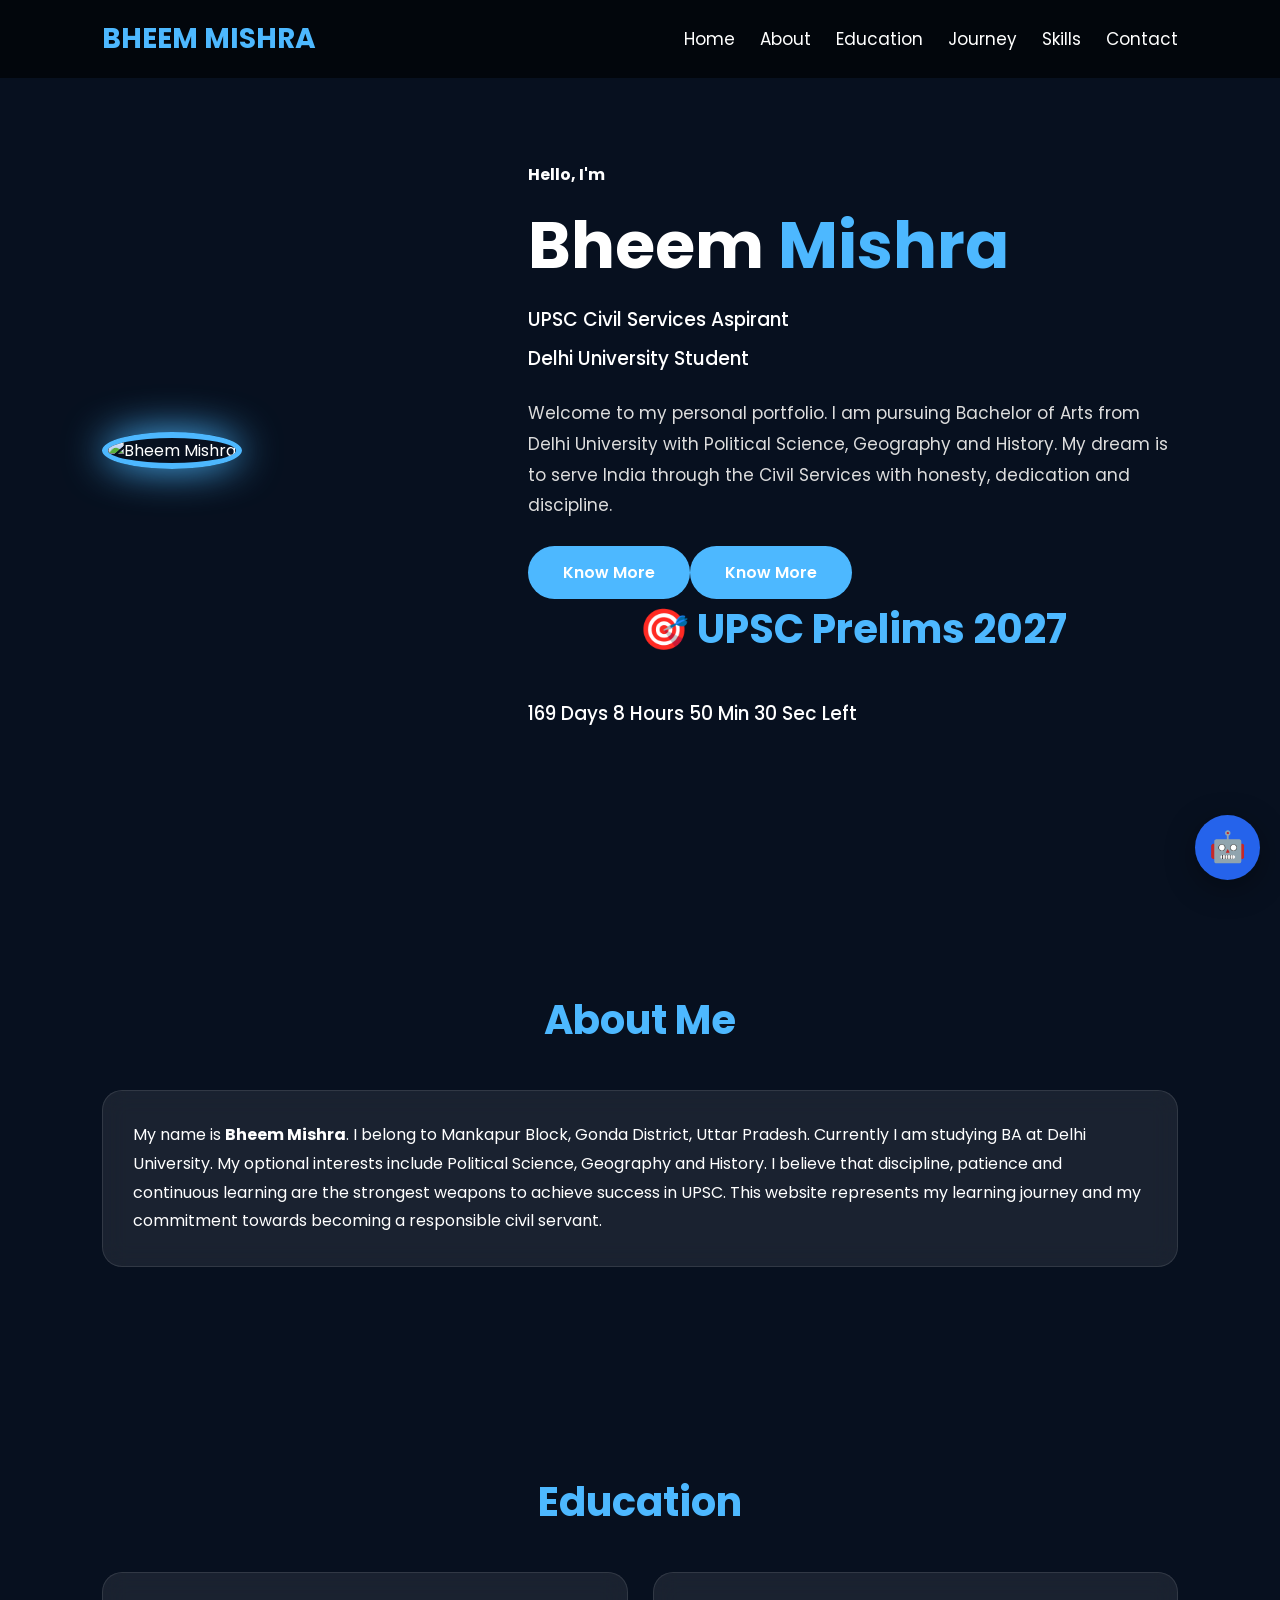
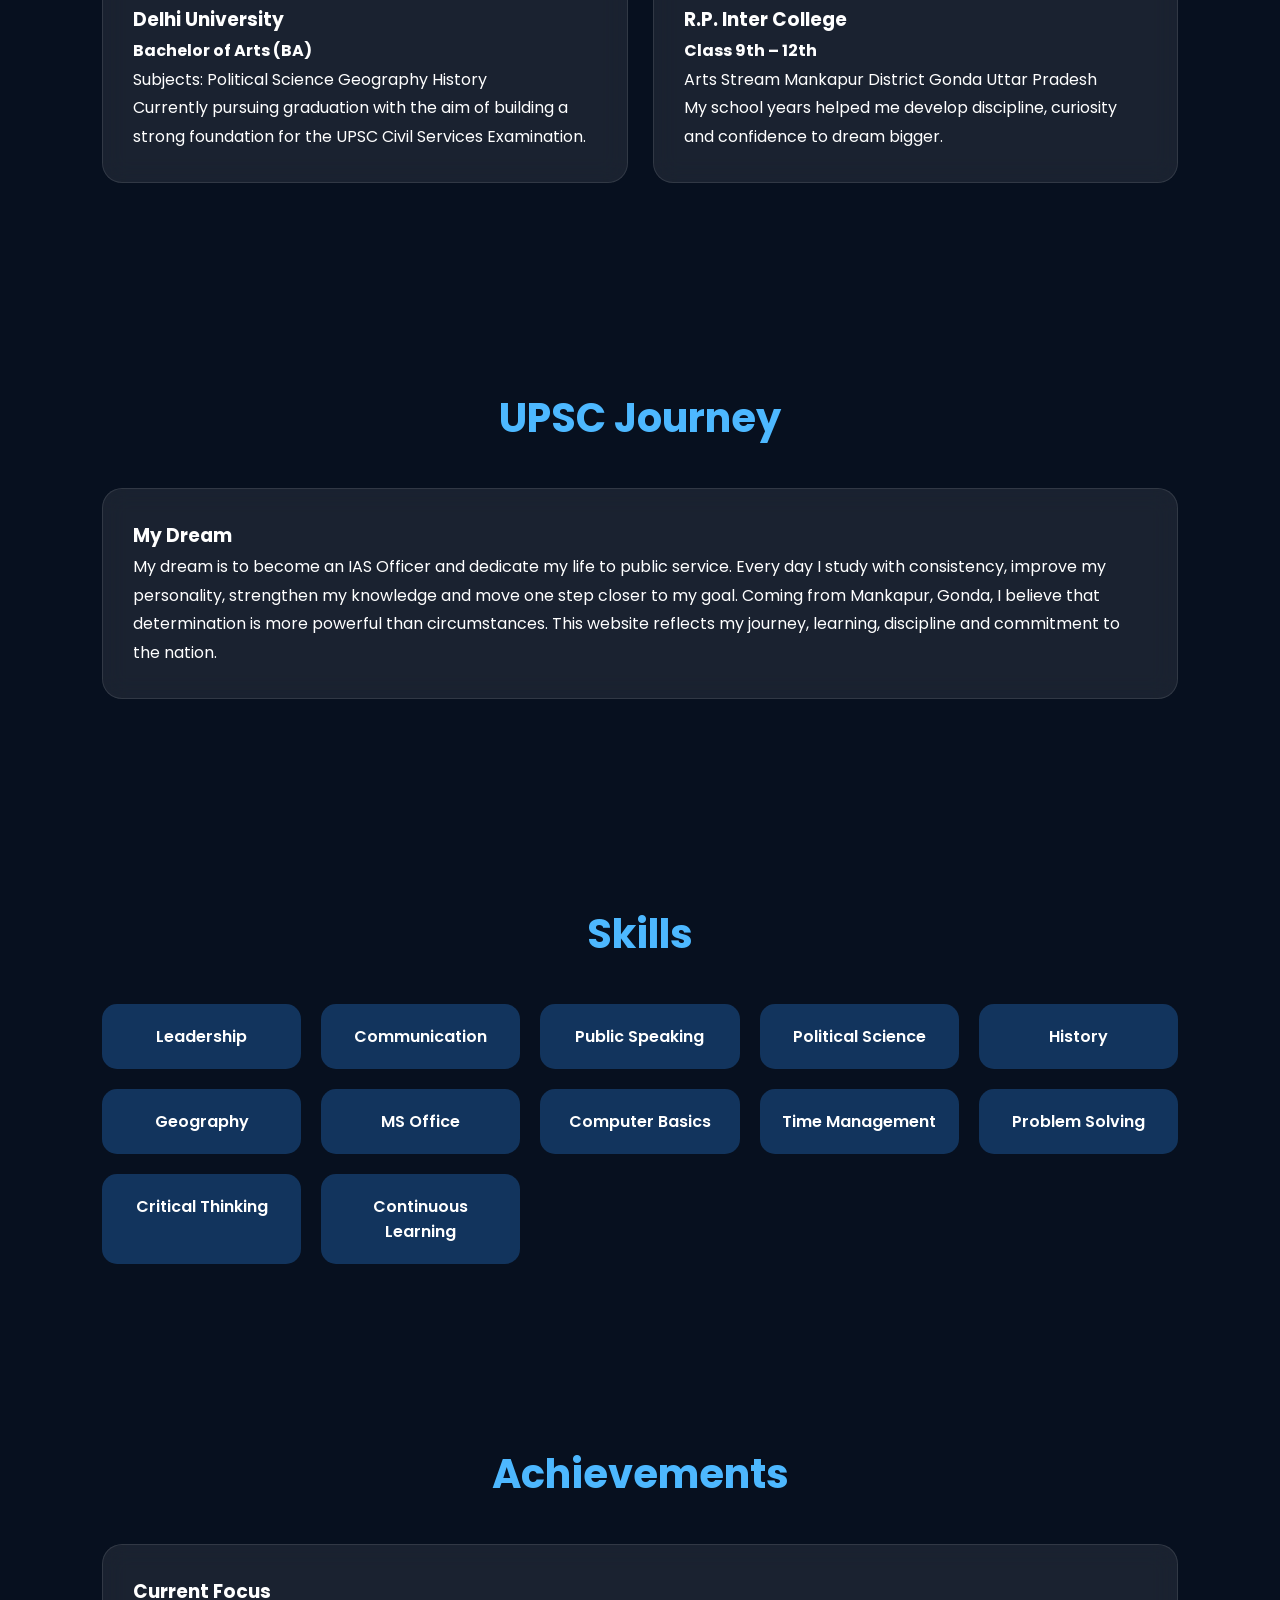
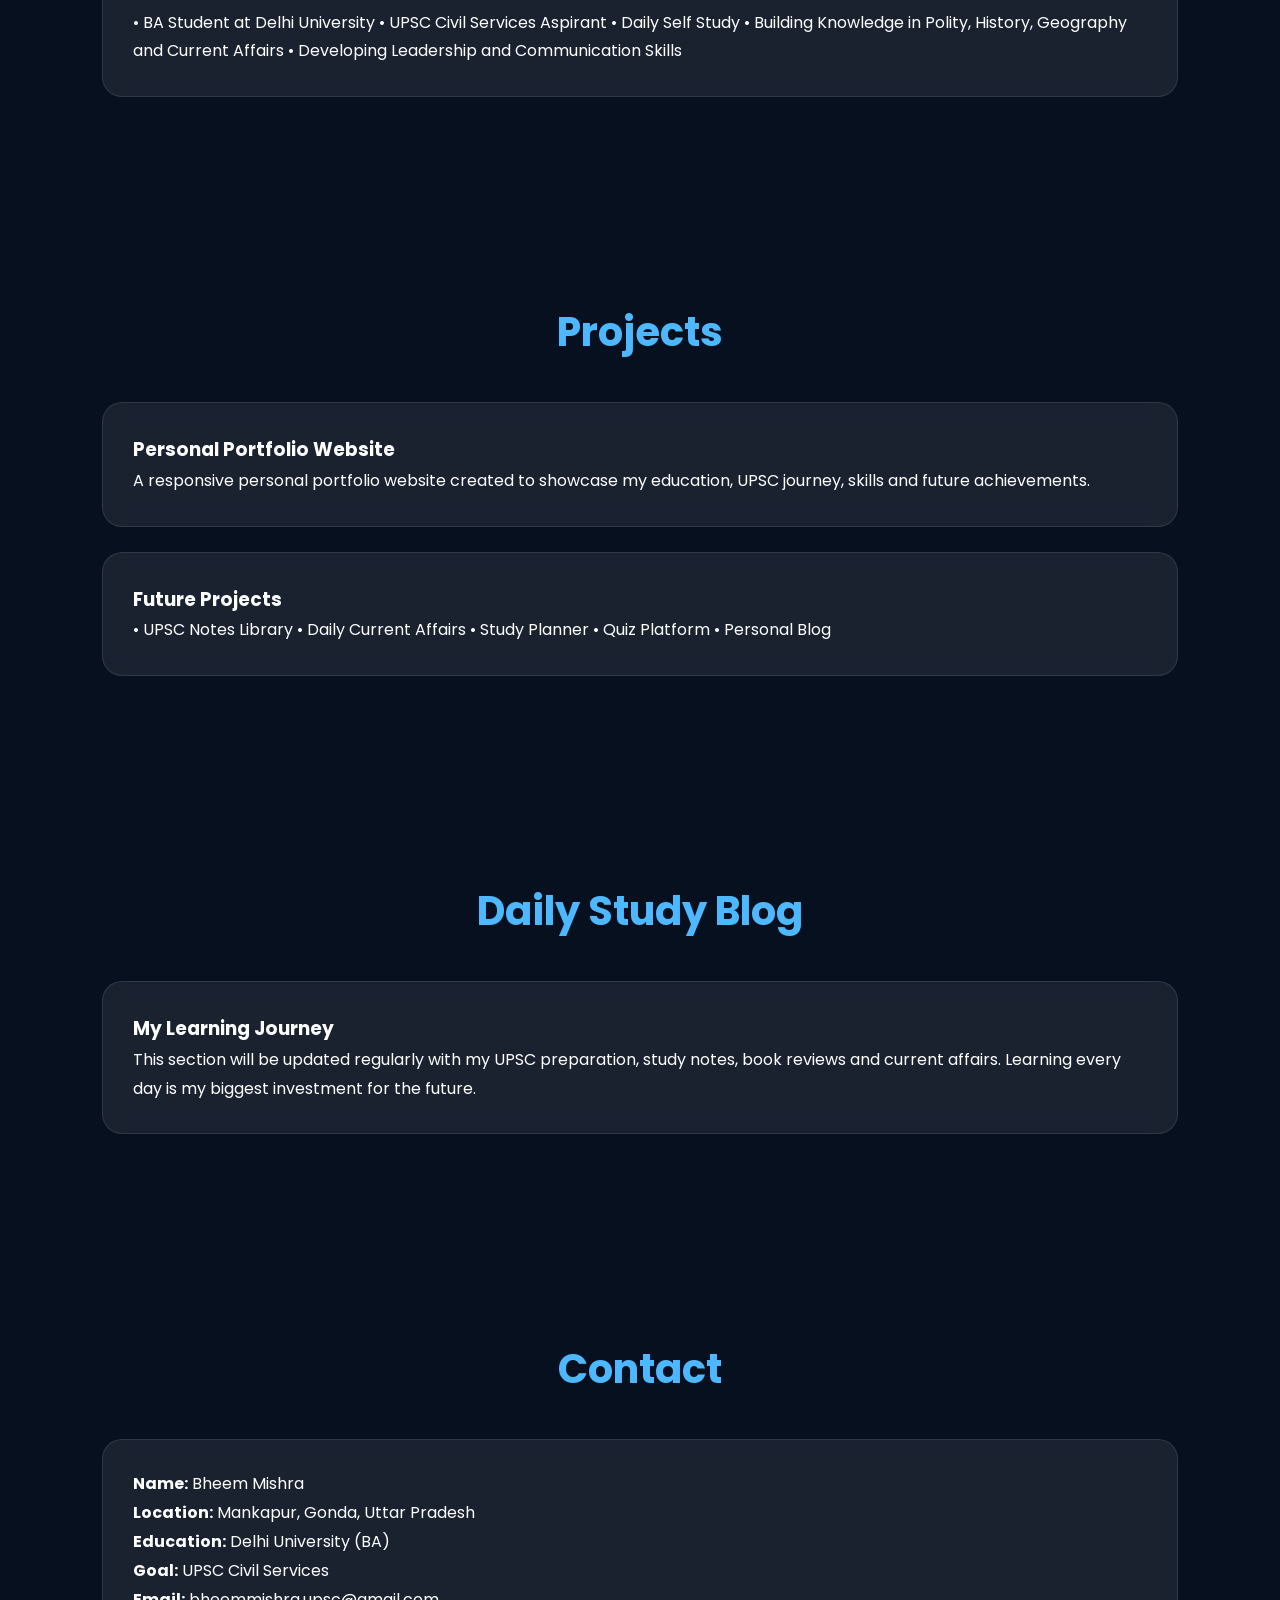
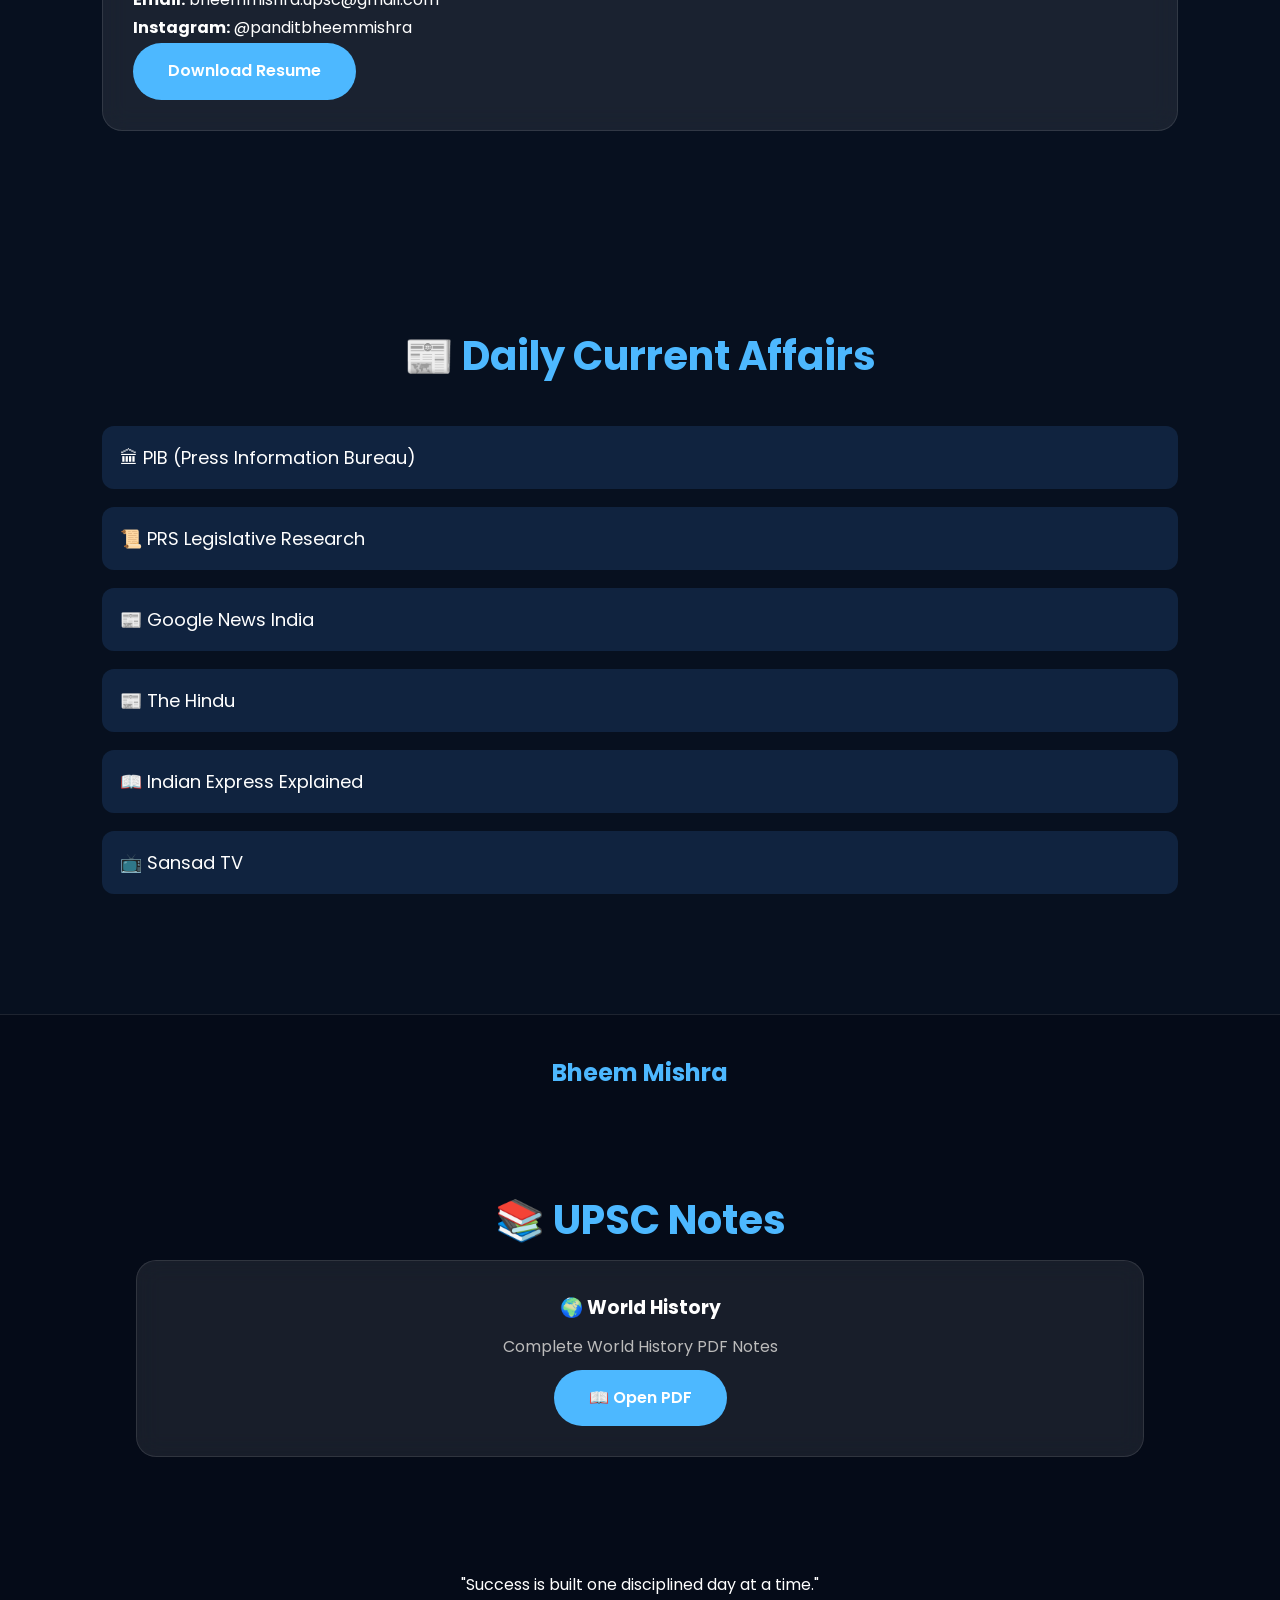
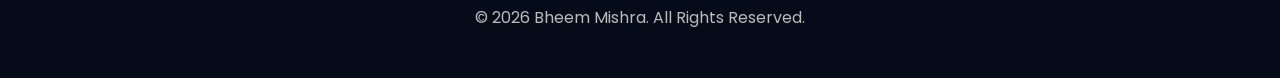
==== index.html @ 3e48b153 "Update index.html" ====
<!DOCTYPE html>
<html lang="en">

<link rel="manifest" href="manifest.json">
<meta name="theme-color" content="#07101f">

<meta charset="UTF-8">

<meta name="viewport" content="width=device-width, initial-scale=1.0">

<title>Bheem Mishra | UPSC Aspirant</title>

<link rel="preconnect" href="https://fonts.googleapis.com">

<link rel="preconnect" href="https://fonts.gstatic.com" crossorigin>

<link href="https://fonts.googleapis.com/css2?family=Poppins:wght@300;400;500;600;700;800&display=swap" rel="stylesheet">

<link rel="stylesheet" href="style.css">

</head>

<body>

<header>

<nav class="navbar">

<div class="logo">BHEEM MISHRA</div>

<ul>

<li><a href="#home">Home</a></li>

<li><a href="#about">About</a></li>

<li><a href="#education">Education</a></li>

<li><a href="#journey">Journey</a></li>

<li><a href="#skills">Skills</a></li>

<li><a href="#contact">Contact</a></li>

</ul>

</nav>

</header>

<section class="hero" id="home">

<div class="hero-image">
<img src="https://i.ibb.co/JFMC1yq5/channels4-profile.jpg" alt="Bheem Mishra">

</div>

<div class="hero-text">

<h4>Hello, I'm</h4>

<h1>Bheem <span>Mishra</span></h1>

<h3>UPSC Civil Services Aspirant</h3>

<h3>Delhi University Student</h3>

<p>

Welcome to my personal portfolio.

I am pursuing Bachelor of Arts from Delhi University with Political Science, Geography and History.

My dream is to serve India through the Civil Services with honesty, dedication and discipline.

</p>

<a href="#about" class="btn">

Know More<a href="#about" class="btn">Know More</a>

<div class="countdown-box">
    <h2>🎯 UPSC Prelims 2027</h2>
    <h3 id="countdown">Loading...</h3>
</div>
</div>

</section>

<section id="about">

<h2>About Me</h2>

<div class="about-box">

<p>

My name is <strong>Bheem Mishra</strong>.

I belong to Mankapur Block, Gonda District, Uttar Pradesh.

Currently I am studying BA at Delhi University.

My optional interests include Political Science, Geography and History.

I believe that discipline, patience and continuous learning are the strongest weapons to achieve success in UPSC.

This website represents my learning journey and my commitment towards becoming a responsible civil servant.

</p>

</div>

</section><section id="education">

<h2>Education</h2>

<div class="education-container">

<div class="edu-card">

<h3>Delhi University</h3>

<h4>Bachelor of Arts (BA)</h4>

<p>

Subjects:

Political Science

Geography

History

</p>

<p>

Currently pursuing graduation with the aim of building a strong foundation for the UPSC Civil Services Examination.

</p>

</div>

<div class="edu-card">

<h3>R.P. Inter College</h3>

<h4>Class 9th – 12th</h4>

<p>

Arts Stream

Mankapur

District Gonda

Uttar Pradesh

</p>

<p>

My school years helped me develop discipline, curiosity and confidence to dream bigger.

</p>

</div>

</div>

</section>

<section id="journey">

<h2>UPSC Journey</h2>

<div class="journey-card">

<h3>My Dream</h3>

<p>

My dream is to become an IAS Officer and dedicate my life to public service.

Every day I study with consistency, improve my personality, strengthen my knowledge and move one step closer to my goal.

Coming from Mankapur, Gonda, I believe that determination is more powerful than circumstances.

This website reflects my journey, learning, discipline and commitment to the nation.

</p>

</div>

</section>

<section id="skills">

<h2>Skills</h2>

<div class="skills-grid">

<div class="skill-card">Leadership</div>

<div class="skill-card">Communication</div>

<div class="skill-card">Public Speaking</div>

<div class="skill-card">Political Science</div>

<div class="skill-card">History</div>

<div class="skill-card">Geography</div>

<div class="skill-card">MS Office</div>

<div class="skill-card">Computer Basics</div>

<div class="skill-card">Time Management</div>

<div class="skill-card">Problem Solving</div>

<div class="skill-card">Critical Thinking</div>

<div class="skill-card">Continuous Learning</div>

</div>

</section>

<section id="achievements">

<h2>Achievements</h2>

<div class="achievement-card">

<h3>Current Focus</h3>

<p>

• BA Student at Delhi University

• UPSC Civil Services Aspirant

• Daily Self Study

• Building Knowledge in Polity, History, Geography and Current Affairs

• Developing Leadership and Communication Skills

</p>

</div>

</section><section id="projects">

<h2>Projects</h2>

<div class="project-card">

<h3>Personal Portfolio Website</h3>

<p>

A responsive personal portfolio website created to showcase my education, UPSC journey, skills and future achievements.

</p>

</div>

<div class="project-card">

<h3>Future Projects</h3>

<p>

• UPSC Notes Library

• Daily Current Affairs

• Study Planner

• Quiz Platform

• Personal Blog

</p>

</div>

</section>

<section id="blog">

<h2>Daily Study Blog</h2>

<div class="blog-card">

<h3>My Learning Journey</h3>

<p>

This section will be updated regularly with my UPSC preparation, study notes, book reviews and current affairs.

Learning every day is my biggest investment for the future.

</p>

</div>

</section>

<section id="contact">

<h2>Contact</h2>

<div class="contact-card">

<p><strong>Name:</strong> Bheem Mishra</p>

<p><strong>Location:</strong> Mankapur, Gonda, Uttar Pradesh</p>

<p><strong>Education:</strong> Delhi University (BA)</p>

<p><strong>Goal:</strong> UPSC Civil Services</p>

<p><strong>Email:</strong> bheemmishra.upsc@gmail.com</p>

<p><strong>Instagram:</strong> @panditbheemmishra</p>

<a href="#" class="btn">Download Resume</a>

</div>

</section><section id="news">

<h2>📰 Daily Current Affairs</h2>

<div class="news-links">

<a href="https://pib.gov.in" target="_blank">🏛 PIB (Press Information Bureau)</a>

<a href="https://prsindia.org" target="_blank">📜 PRS Legislative Research</a>

<a href="https://news.google.com/home?hl=en-IN&gl=IN&ceid=IN:en" target="_blank">📰 Google News India</a>

<a href="https://www.thehindu.com/news/" target="_blank">📰 The Hindu</a>

<a href="https://indianexpress.com/section/explained/" target="_blank">📖 Indian Express Explained</a>

<a href="https://sansadtv.nic.in/" target="_blank">📺 Sansad TV</a>

</div>

</section>

<footer>

<h2>Bheem Mishra</h2>

<p><section id="notes">

<h2>📚 UPSC Notes</h2>

<div class="project-card">

<h3>🌍 World History</h3>

<p>Complete World History PDF Notes</p>

<a href="World History.PDF" target="_blank" class="btn">
📖 Open PDF
</a>

</div>

</section>

"Success is built one disciplined day at a time."

</p>

<p>

© 2026 Bheem Mishra. All Rights Reserved.

</p>

</footer>
  <!-- ===== BHEEM AI 2.0 ===== -->

<div id="chat-btn">
🤖
</div>

<div id="chat-box">

<div class="chat-top">

<div>

<h3>Bheem AI</h3>

<p class="online">🟢 Online</p>

</div>

<div id="close-chat">✖</div>

</div>

<div id="chat-body">

<div class="bot">

👋 Hello Bheem!

I am your UPSC Assistant.

Ask me anything.

<span class="time">Now</span>

</div>

</div>

<div id="typing">

Bheem AI is typing...

</div>

<div class="chat-bottom">

<input
id="userInput"
type="text"
placeholder="Ask anything..."
>

<button id="sendBtn">

➤

</button>

</div>

</div>
  <script src="script.js"></script>

</body>

</html>
---- style.css ----
*{
margin:0;
padding:0;
box-sizing:border-box;
font-family:'Poppins',sans-serif;
scroll-behavior:smooth;
}

body{
background:#07101f;
color:#fff;
overflow-x:hidden;
}

header{
position:fixed;
top:0;
left:0;
width:100%;
background:rgba(0,0,0,.6);
backdrop-filter:blur(10px);
padding:18px 8%;
z-index:999;
}

.navbar{
display:flex;
justify-content:space-between;
align-items:center;
}

.logo{
font-size:28px;
font-weight:700;
color:#4db8ff;
}

.navbar ul{
display:flex;
list-style:none;
gap:25px;
}

.navbar ul li a{
color:white;
text-decoration:none;
font-size:17px;
transition:.4s;
}

.navbar ul li a:hover{
color:#4db8ff;
}

.hero{
display:flex;
justify-content:space-between;
align-items:center;
padding:140px 8%;
min-height:100vh;
gap:50px;
}

.hero-image img{
width:330px;
height:330px;
border-radius:50%;
object-fit:cover;
border:6px solid #4db8ff;
box-shadow:0 0 40px #4db8ff;
transition:.4s;
}

.hero-image img:hover{
transform:scale(1.05);
box-shadow:0 0 60px #4db8ff;
}

.hero-text{
max-width:650px;
}

.hero-text h1{
font-size:65px;
margin:10px 0;
}

.hero-text span{
color:#4db8ff;
}

.hero-text h3{
margin:10px 0;
font-weight:500;
}

.hero-text p{
margin:25px 0;
line-height:1.8;
font-size:17px;
color:#ddd;
}

.btn{
display:inline-block;
padding:14px 35px;
background:#4db8ff;
color:white;
text-decoration:none;
border-radius:40px;
font-weight:600;
transition:.4s;
}

.btn:hover{
transform:translateY(-5px);
box-shadow:0 0 25px #4db8ff;
}section{
padding:90px 8%;
}

section h2{
text-align:center;
font-size:40px;
margin-bottom:40px;
color:#4db8ff;
}

.about-box,
.journey-card,
.achievement-card,
.blog-card,
.contact-card,
.project-card,
.edu-card{
background:rgba(255,255,255,.08);
padding:30px;
border-radius:20px;
backdrop-filter:blur(12px);
line-height:1.8;
margin-bottom:25px;
transition:.4s;
border:1px solid rgba(255,255,255,.1);
}

.about-box:hover,
.journey-card:hover,
.achievement-card:hover,
.blog-card:hover,
.contact-card:hover,
.project-card:hover,
.edu-card:hover{
transform:translateY(-10px);
box-shadow:0 0 25px #4db8ff;
}

.education-container{
display:grid;
grid-template-columns:repeat(auto-fit,minmax(320px,1fr));
gap:25px;
}

.skills-grid{
display:grid;
grid-template-columns:repeat(auto-fit,minmax(180px,1fr));
gap:20px;
}

.skill-card{
background:#12345d;
padding:20px;
text-align:center;
border-radius:15px;
font-weight:600;
transition:.4s;
cursor:pointer;
}

.skill-card:hover{
background:#4db8ff;
transform:scale(1.05);
box-shadow:0 0 20px #4db8ff;
}

footer{
background:#050b18;
text-align:center;
padding:40px;
margin-top:40px;
border-top:1px solid rgba(255,255,255,.1);
}

footer h2{
color:#4db8ff;
margin-bottom:10px;
}

footer p{
color:#bbb;
margin:8px 0;
}

html{
scroll-behavior:smooth;
}

::-webkit-scrollbar{
width:10px;
}

::-webkit-scrollbar-thumb{
background:#4db8ff;
border-radius:20px;
}

::-webkit-scrollbar-track{
background:#07101f;
}

@media(max-width:900px){

.hero{
flex-direction:column;
text-align:center;
padding-top:130px;
}

.hero-image img{
width:240px;
height:240px;
}

.hero-text h1{
font-size:42px;
}

.navbar{
flex-direction:column;
gap:15px;
}

.navbar ul{
flex-wrap:wrap;
justify-content:center;
}

  }#news{
padding:80px 8%;
}

.news-links{
display:flex;
flex-direction:column;
gap:18px;
}

.news-links a{
background:#10233f;
padding:18px;
border-radius:12px;
color:#fff;
text-decoration:none;
font-size:18px;
transition:.3s;
}

.news-links a:hover{
background:#4db8ff;
transform:translateX(10px);
}/* ===== BHEEM AI 2.0 ===== */

#chat-btn{
position:fixed;
right:20px;
bottom:20px;
width:65px;
height:65px;
background:#2563eb;
border-radius:50%;
display:flex;
justify-content:center;
align-items:center;
font-size:30px;
cursor:pointer;
color:#fff;
box-shadow:0 8px 30px rgba(0,0,0,.35);
z-index:99999;
transition:.3s;
}

#chat-btn:hover{
transform:scale(1.08);
}

#chat-box{
position:fixed;
right:20px;
bottom:95px;
width:360px;
height:520px;
background:#ffffff;
border-radius:20px;
display:none;
overflow:hidden;
box-shadow:0 10px 40px rgba(0,0,0,.35);
z-index:99999;
}

.chat-top{
background:#2563eb;
color:#fff;
padding:16px;
display:flex;
justify-content:space-between;
align-items:center;
}

.chat-top h3{
margin:0;
font-size:20px;
}

.online{
margin:2px 0 0;
font-size:13px;
color:#d1fae5;
}

#close-chat{
cursor:pointer;
font-size:20px;
font-weight:bold;
}

#chat-body{
height:340px;
overflow-y:auto;
padding:15px;
background:#f3f4f6;
}

.bot{
background:#ffffff;
padding:12px;
border-radius:14px;
margin-bottom:12px;
max-width:85%;
box-shadow:0 2px 8px rgba(0,0,0,.08);
}

.user{
background:#2563eb;
color:#fff;
padding:12px;
border-radius:14px;
margin:12px 0 12px auto;
max-width:85%;
width:fit-content;
}

.time{
display:block;
font-size:11px;
opacity:.7;
margin-top:6px;
}

#typing{
display:none;
padding:10px 15px;
font-size:13px;
color:#666;
font-style:italic;
background:#f9fafb;
}

.chat-bottom{
display:flex;
border-top:1px solid #ddd;
}

.chat-bottom input{
flex:1;
border:none;
outline:none;
padding:15px;
font-size:16px;
}

.chat-bottom button{
width:70px;
border:none;
background:#2563eb;
color:white;
font-size:22px;
cursor:pointer;
}

.chat-bottom button:hover{
background:#1d4ed8;
}

@media(max-width:480px){

#chat-box{
width:95%;
right:2.5%;
height:78vh;
bottom:90px;
}countdown-box{
margin-top:30px;
padding:20px;
background:rgba(255,255,255,.08);
border-radius:15px;
text-align:center;
backdrop-filter:blur(8px);
}

.countdown-box h2{
font-size:24px;
margin-bottom:10px;
color:#4db8ff;
}

#countdown{
font-size:30px;
font-weight:bold;
color:#fff;
}
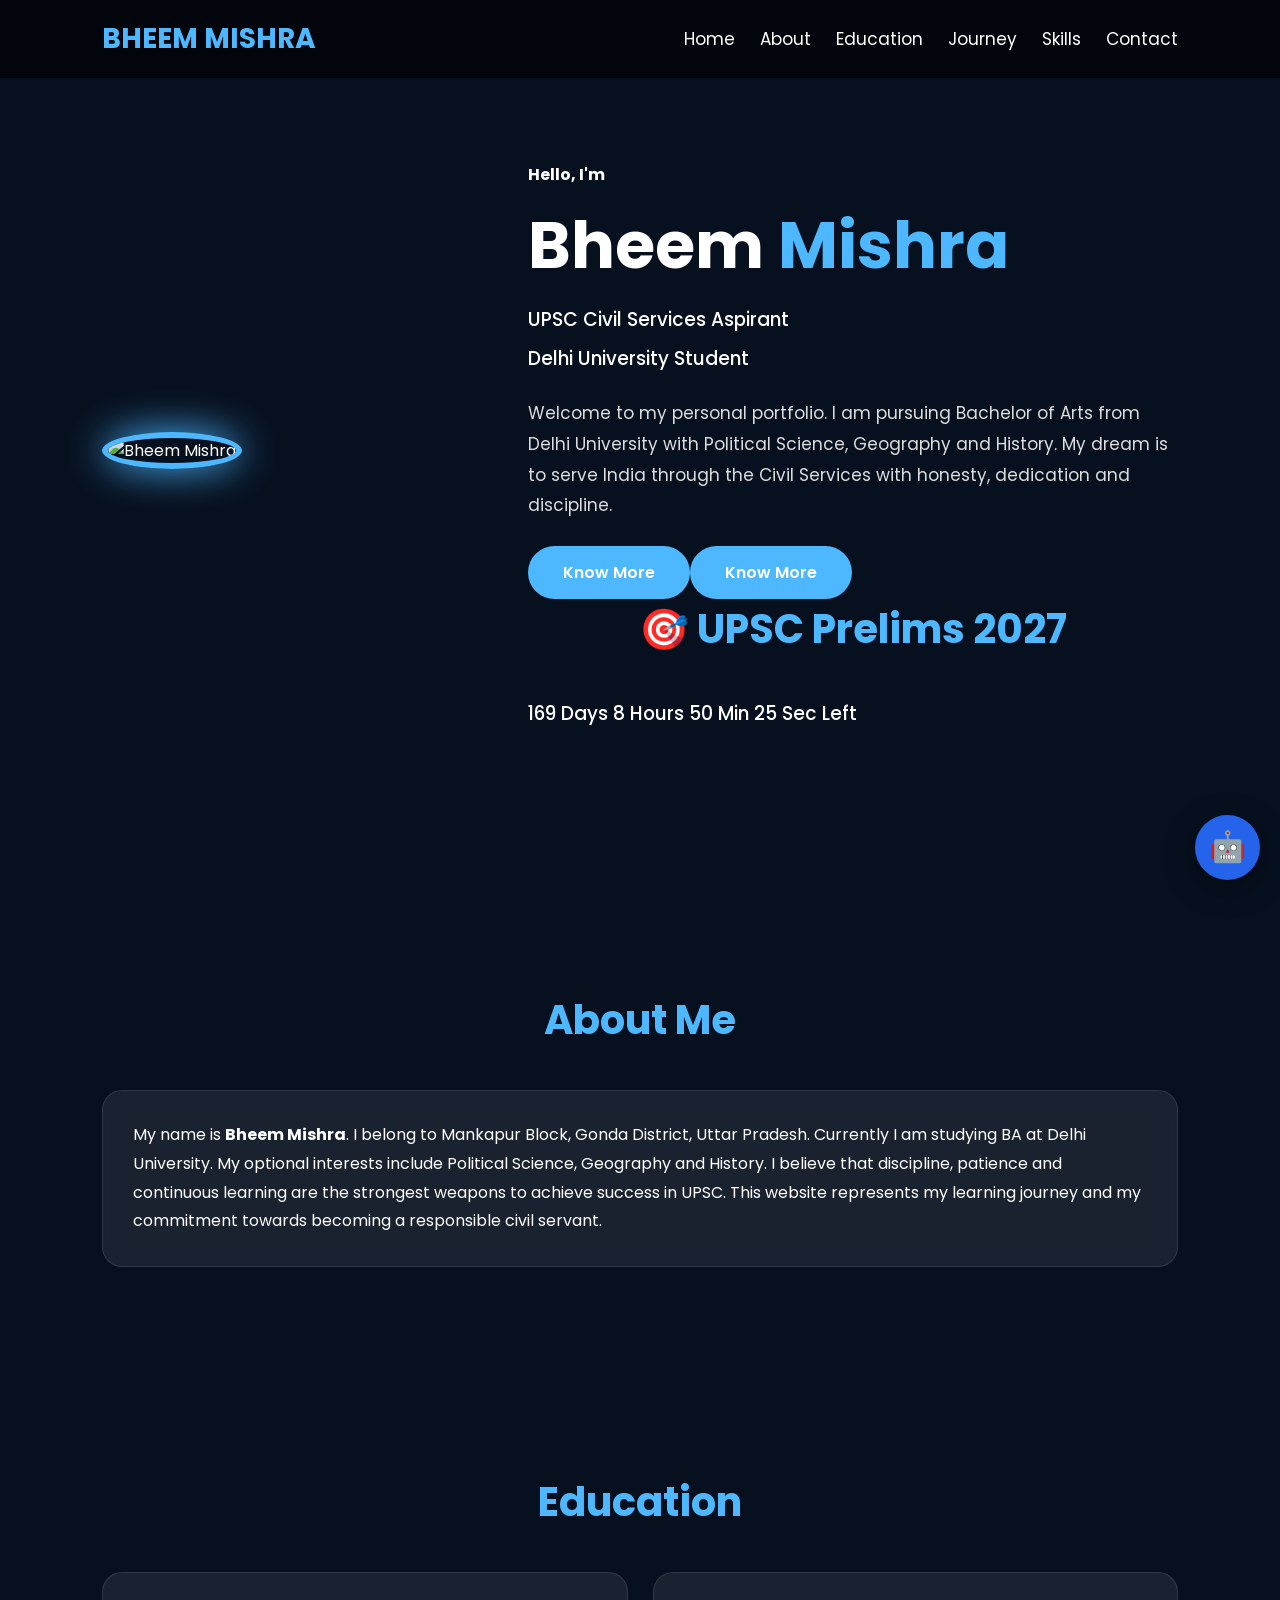
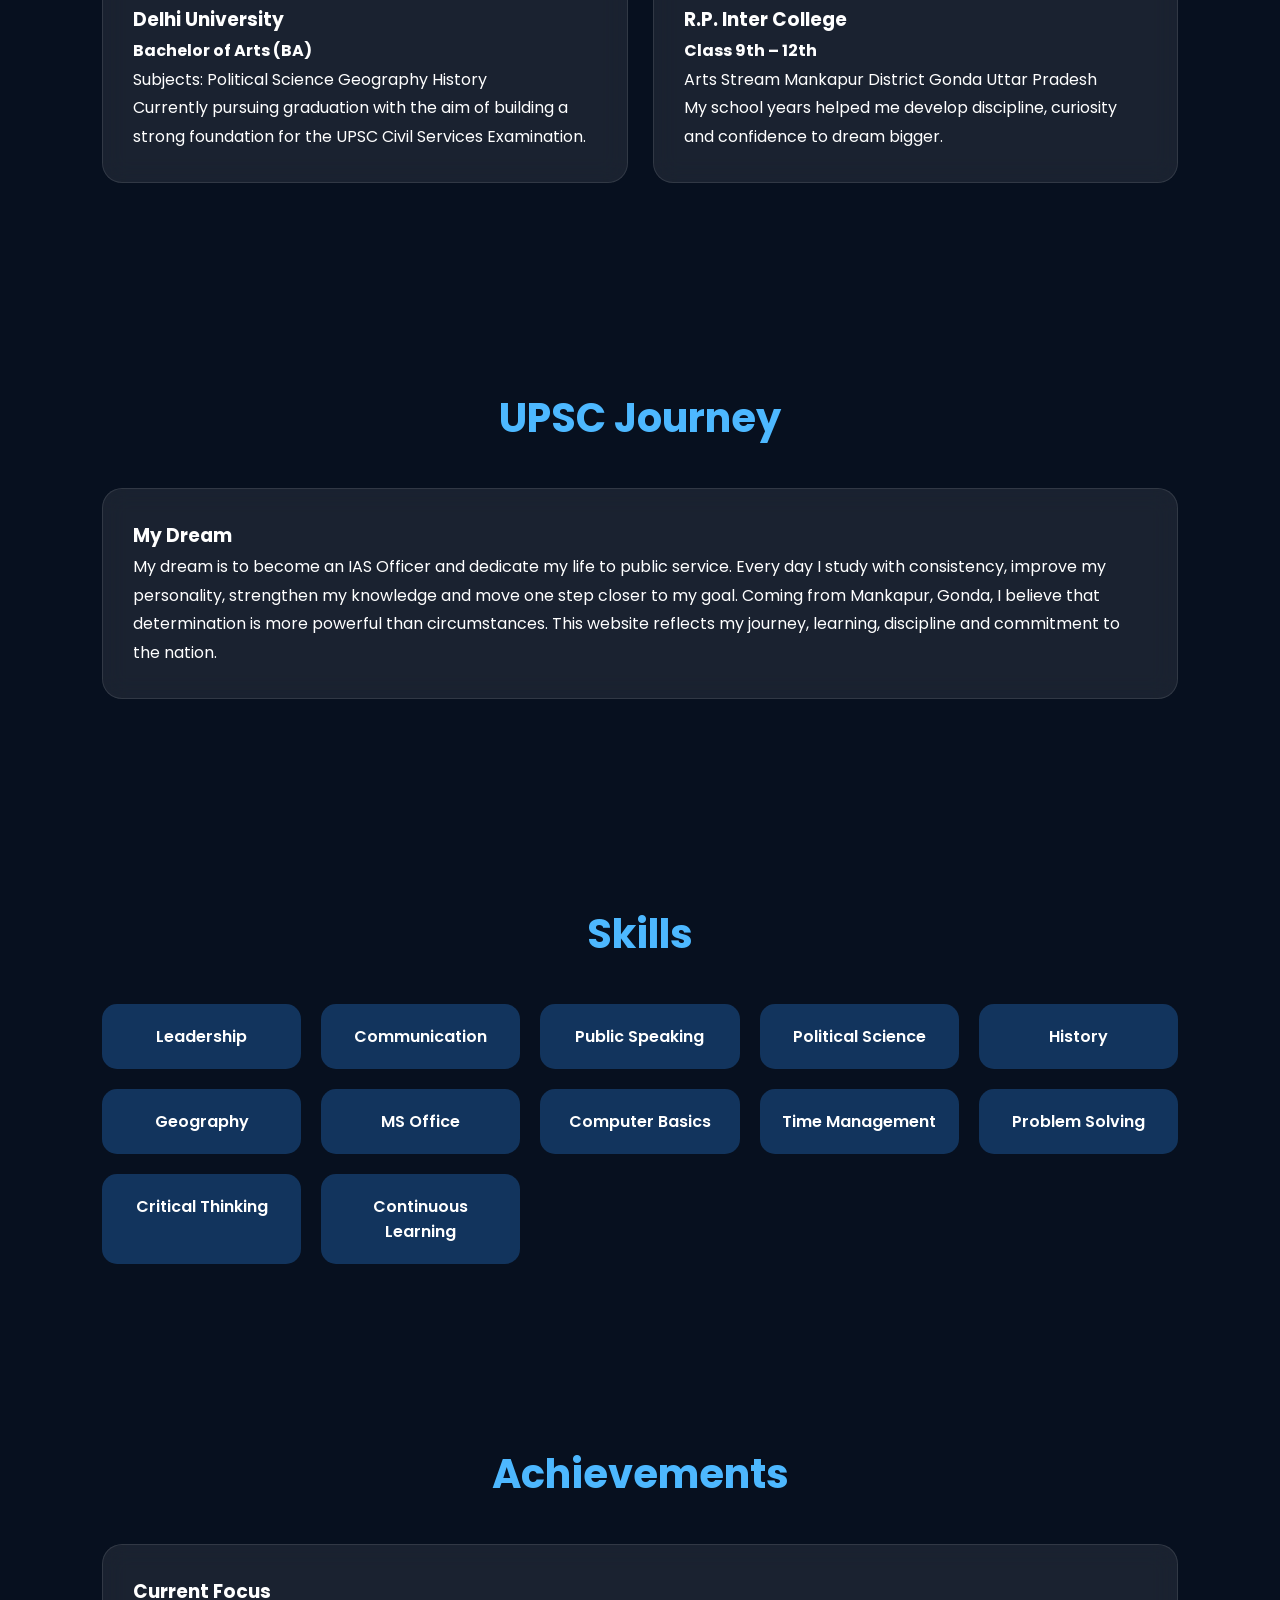
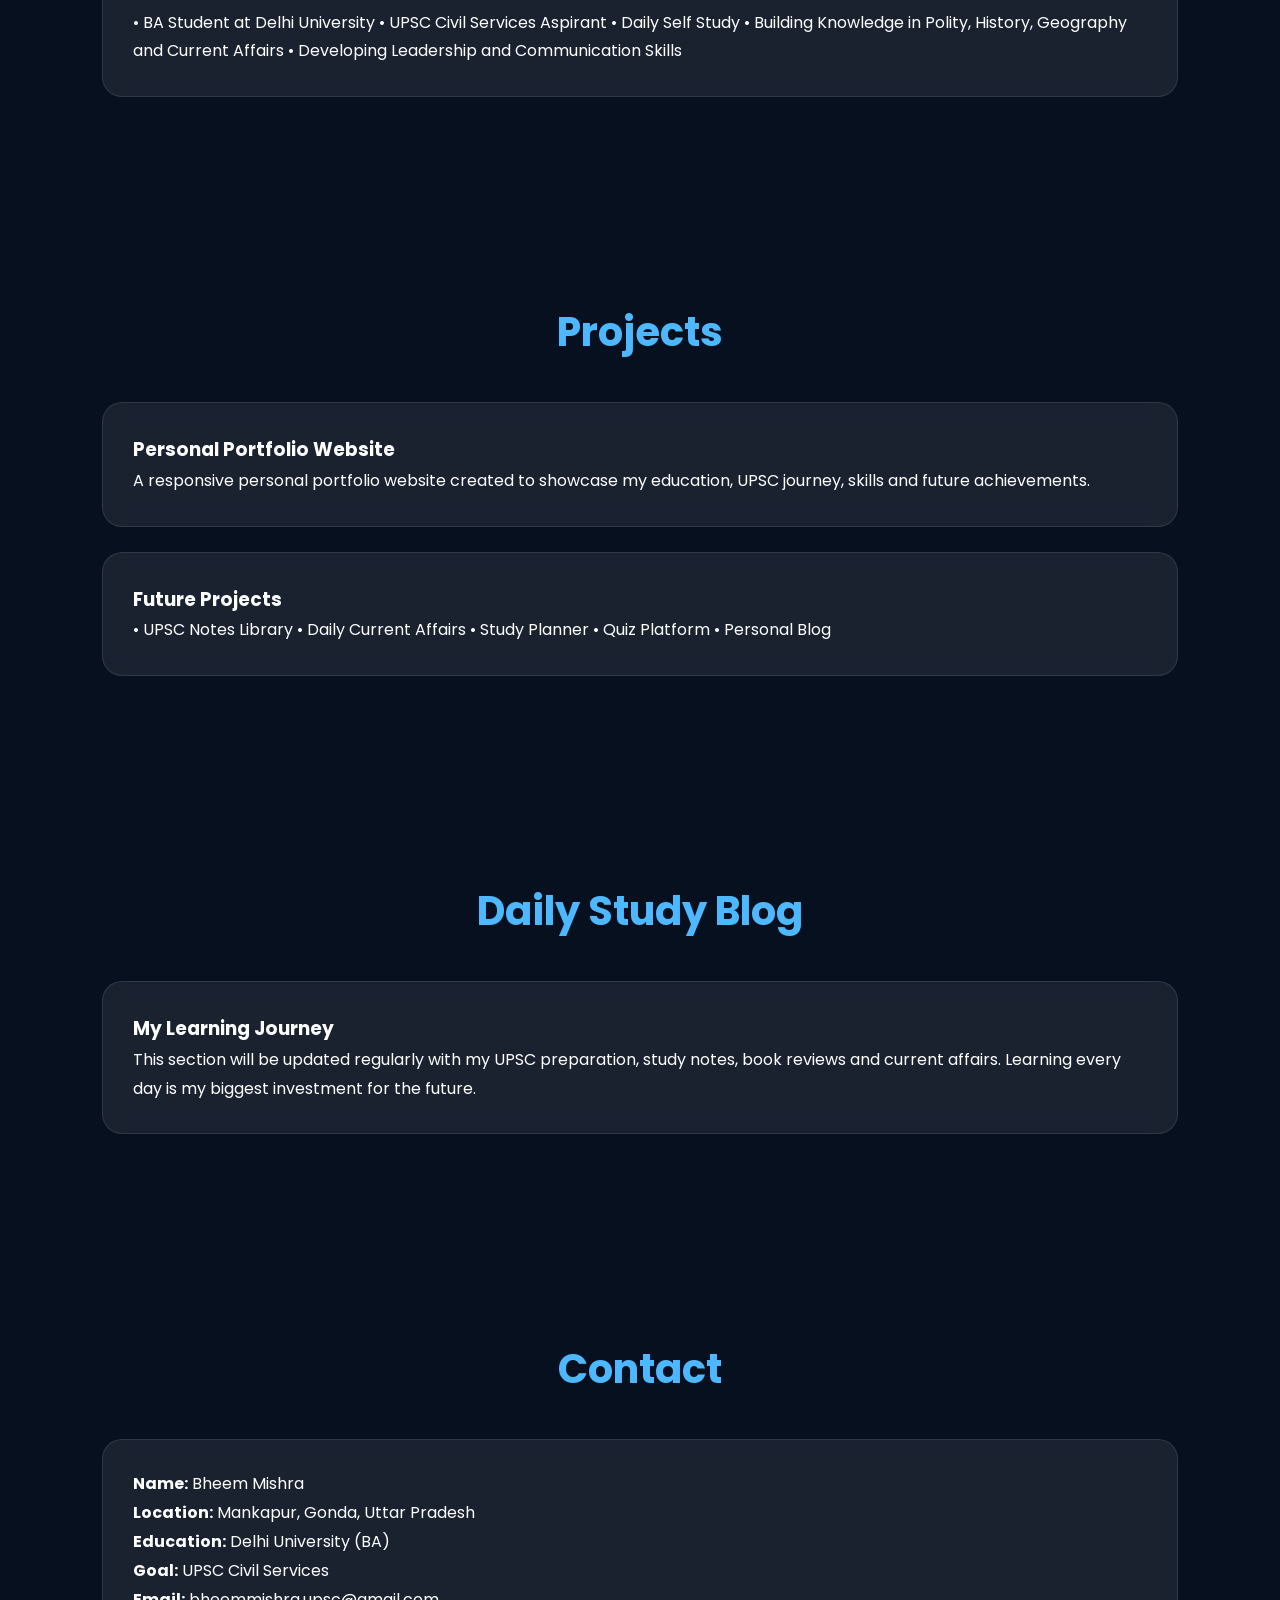
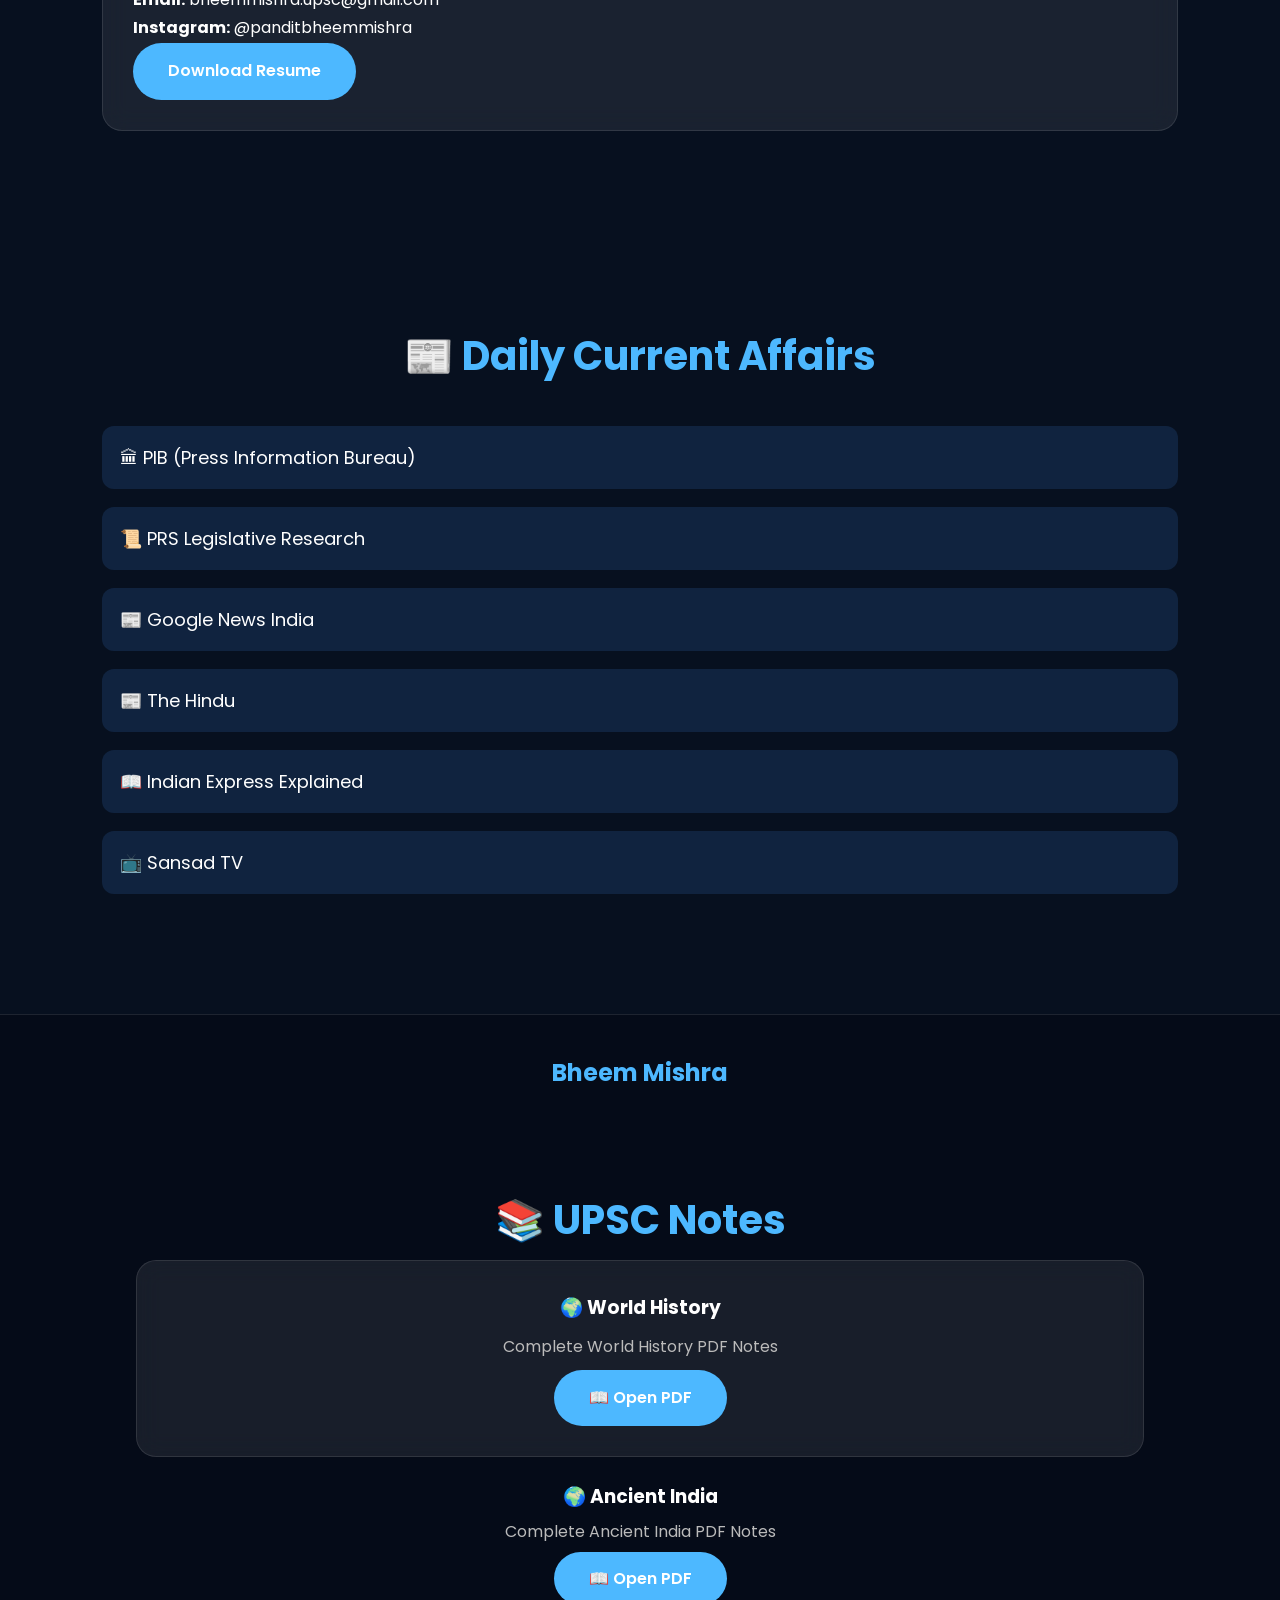
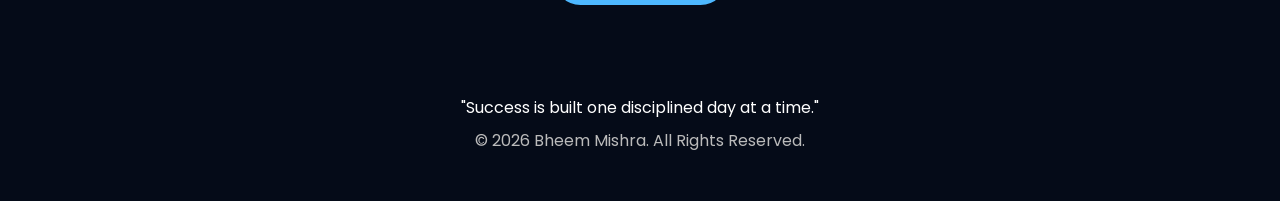
==== commit 1702c6f9: "Update index.html" ====
--- a/index.html
+++ b/index.html
@@ -372,6 +372,15 @@
 <p>Complete World History PDF Notes</p>
 
 <a href="World History.PDF" target="_blank" class="btn">
+📖 Open PDF
+</a>
+
+</div>
+<h3>🌍 Ancient India</h3>
+
+<p>Complete Ancient India PDF Notes</p>
+
+<a href="Ancient India.PDF" target="_blank" class="btn">
 📖 Open PDF
 </a>
 
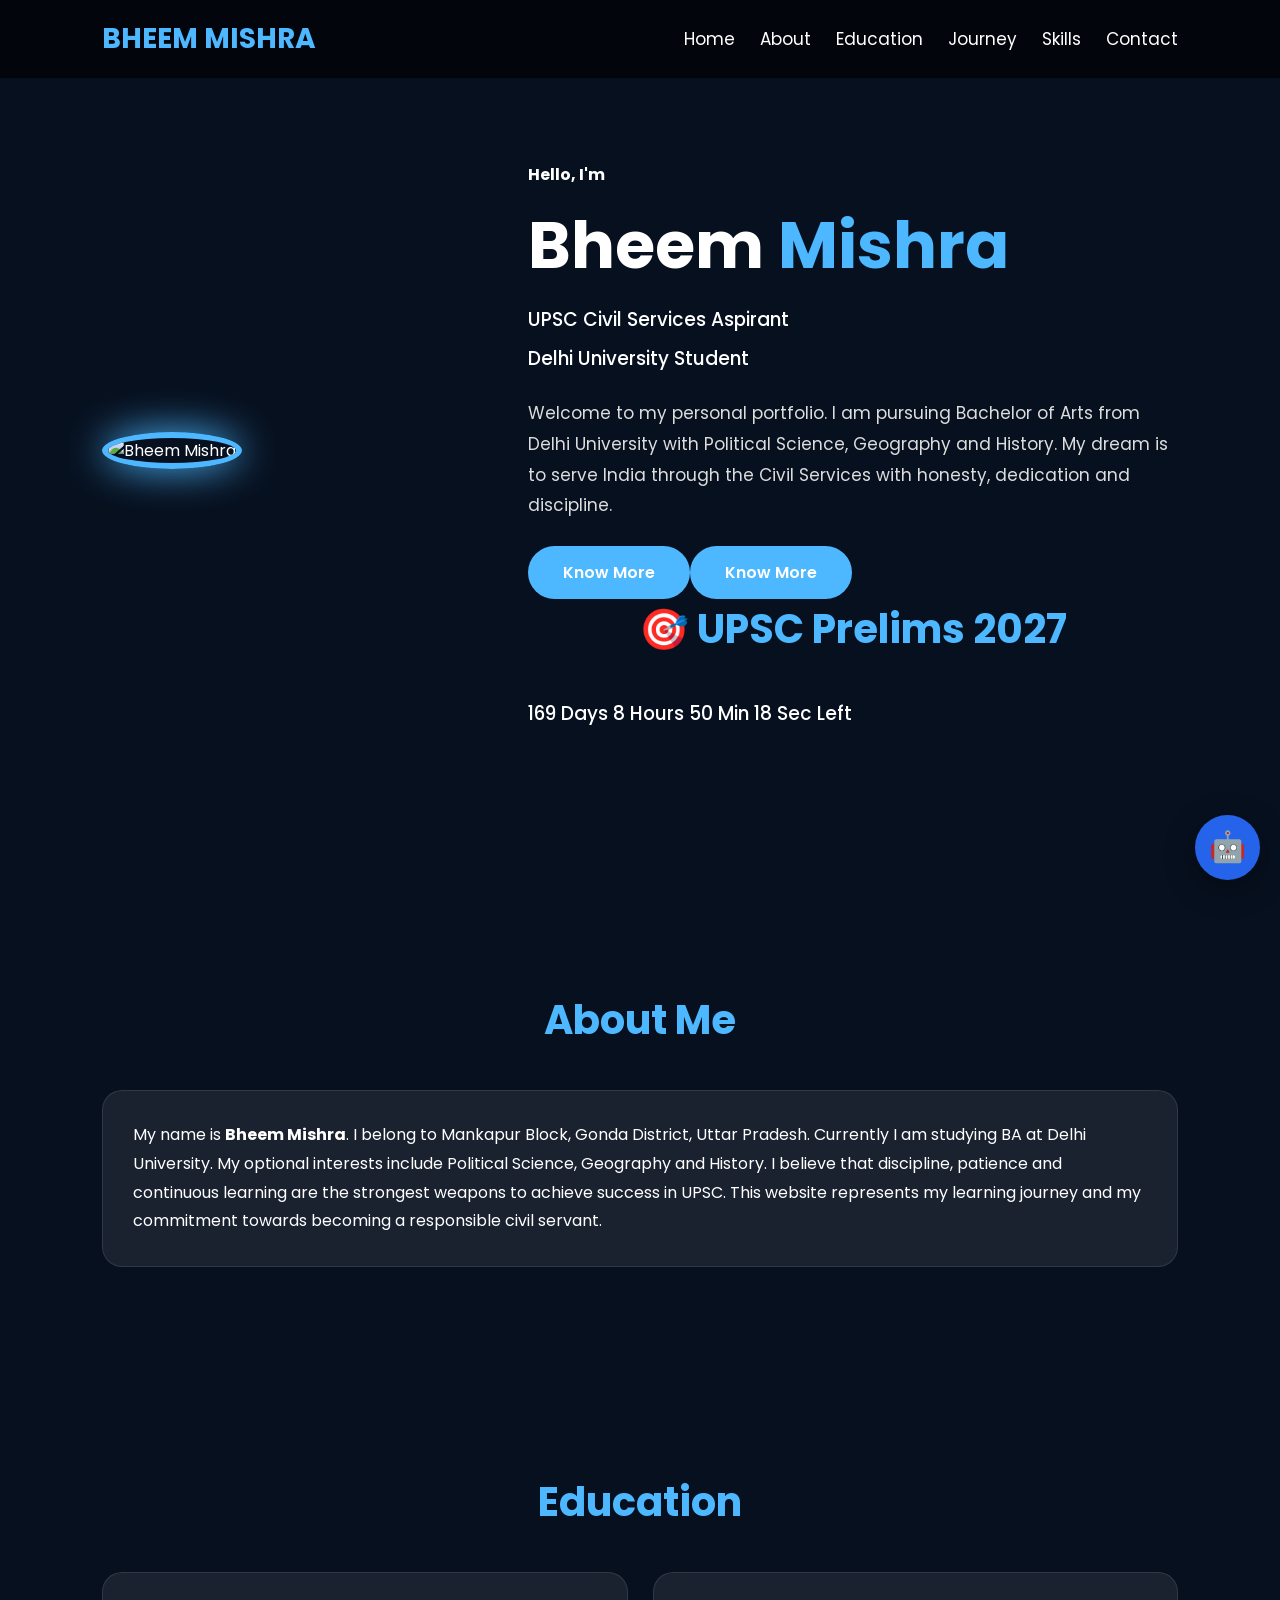
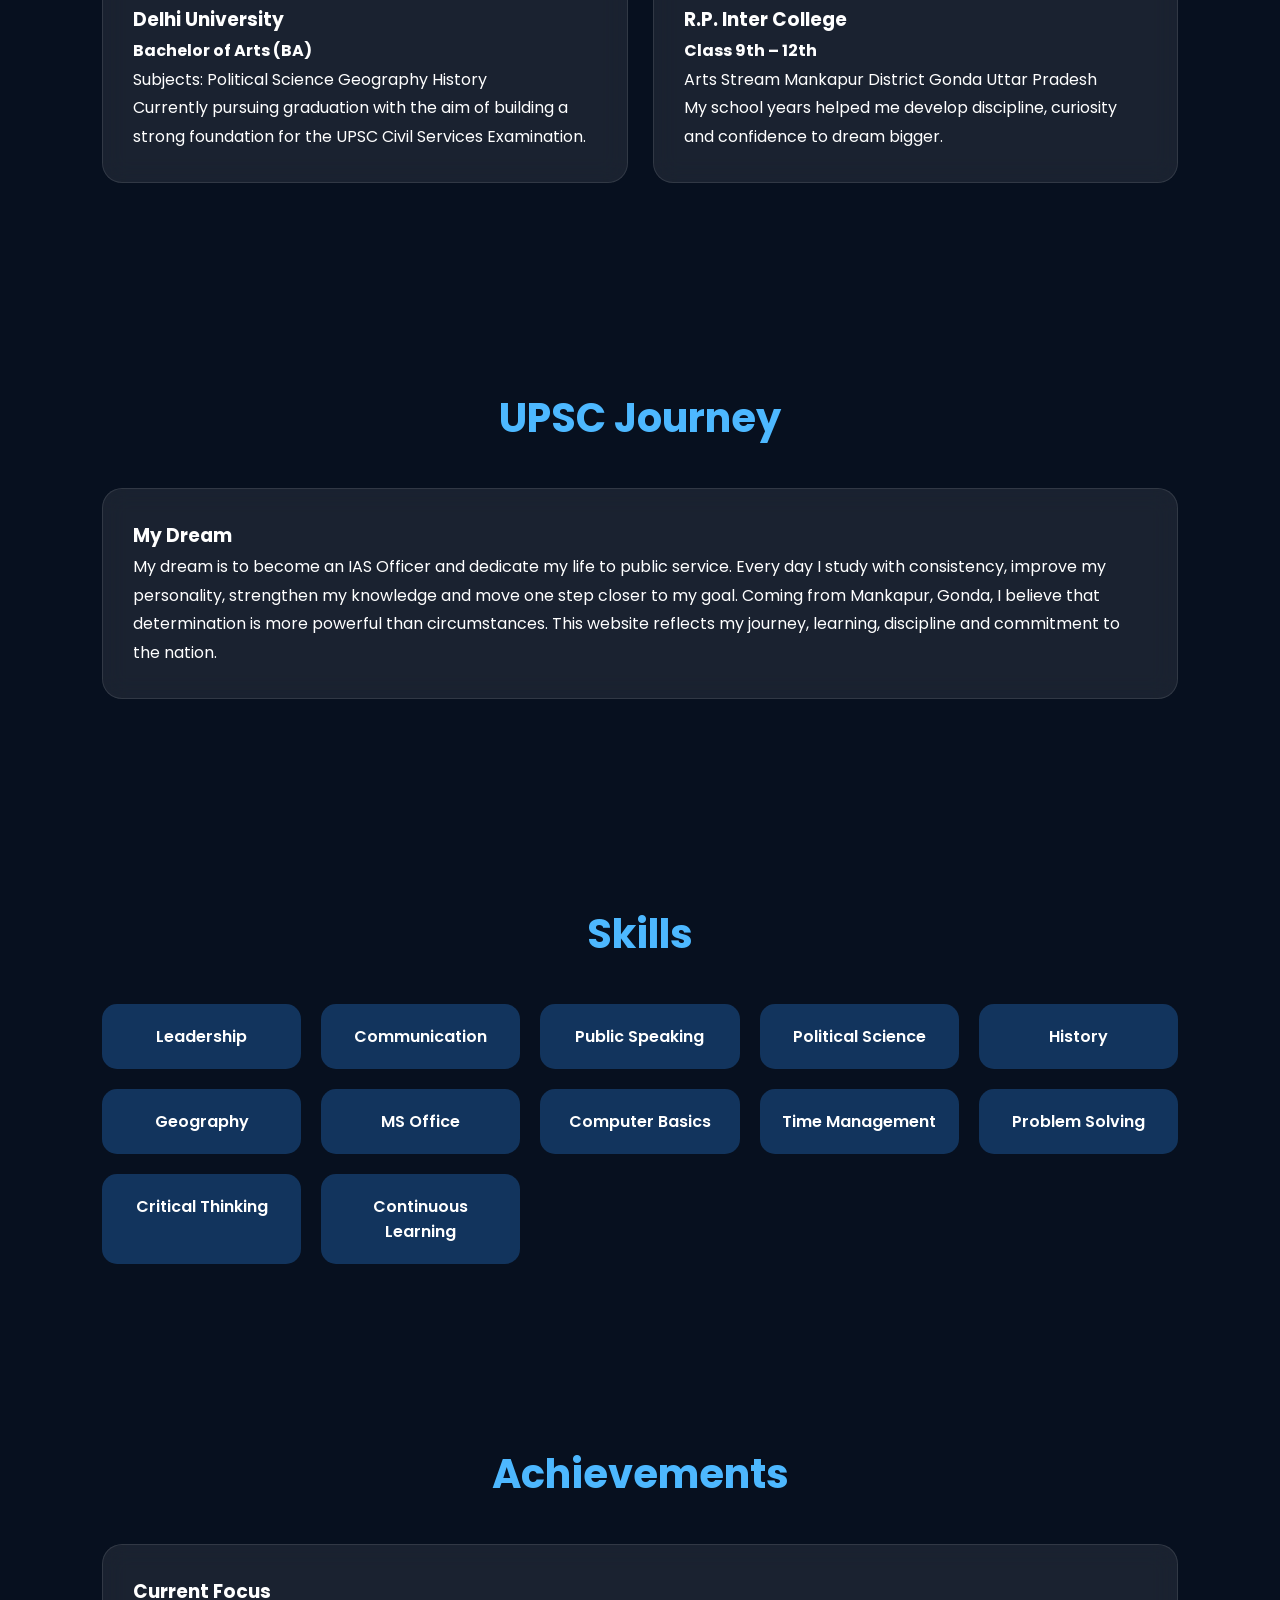
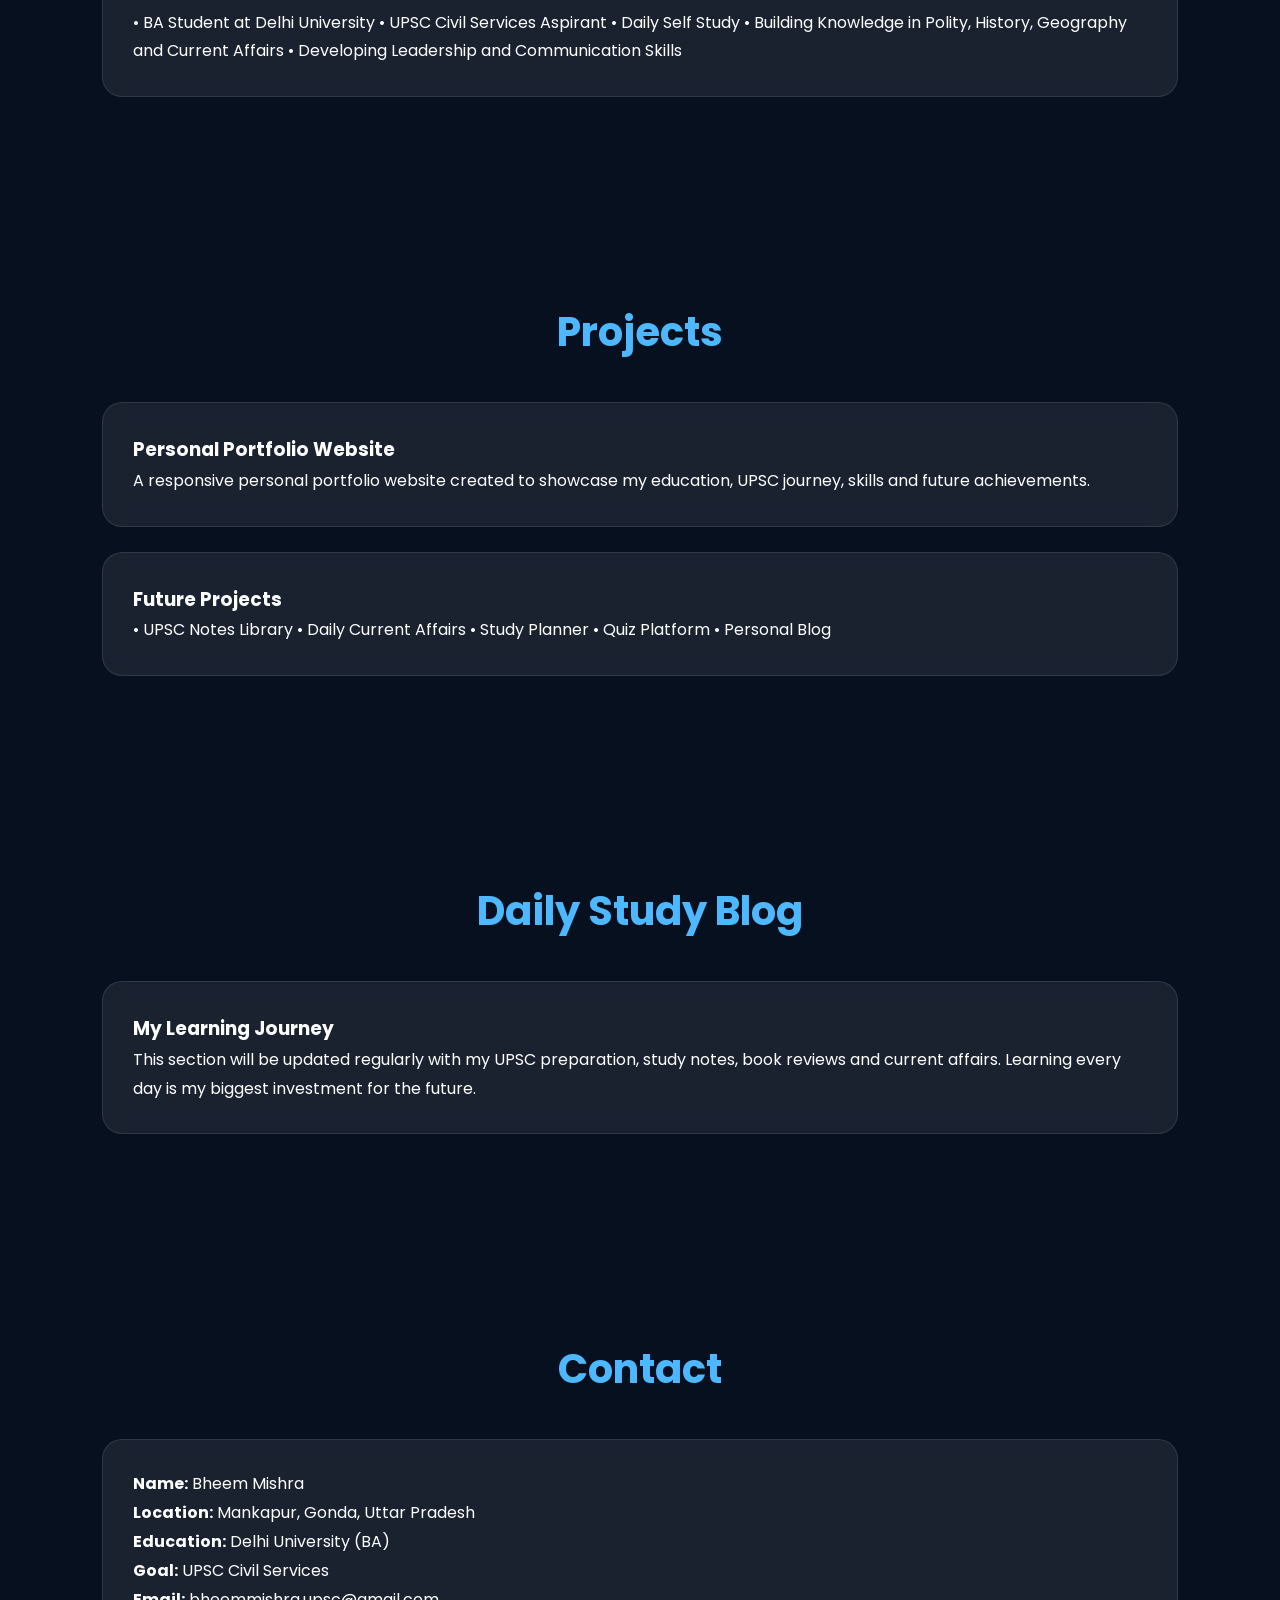
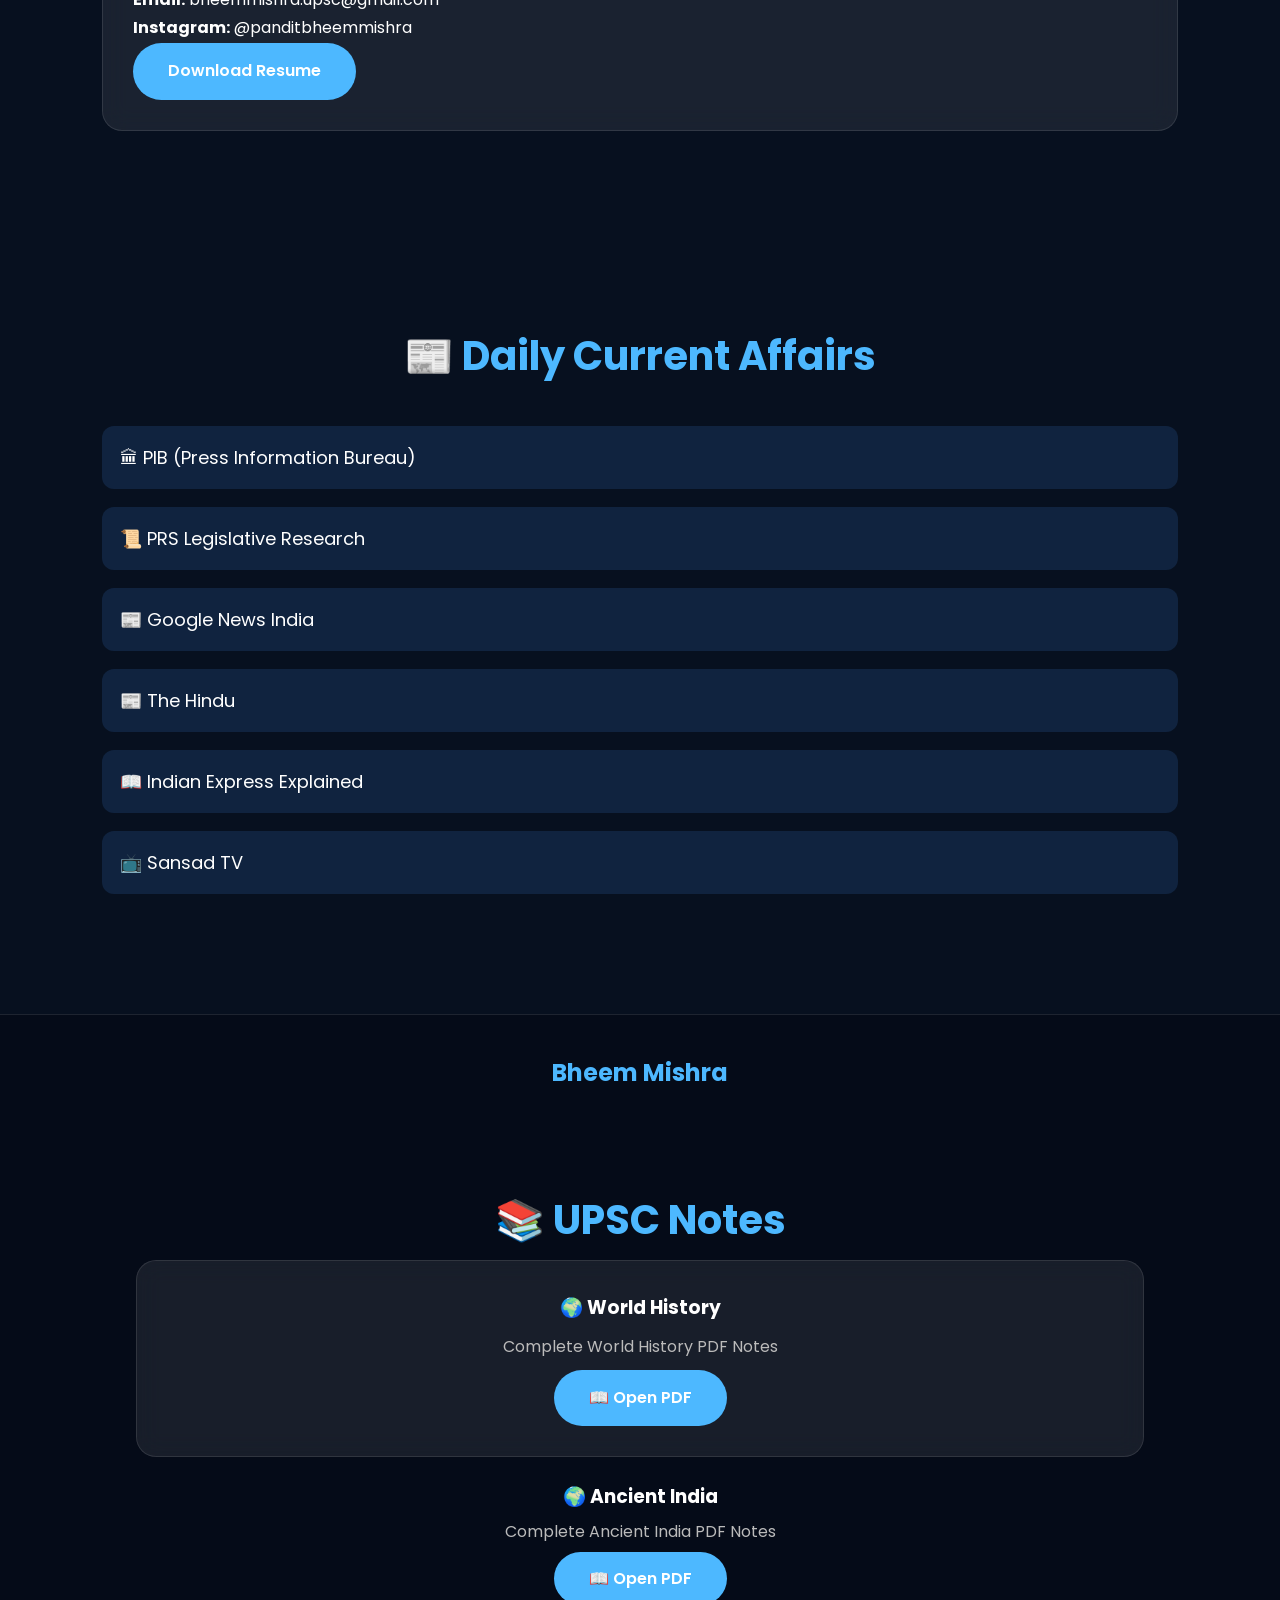
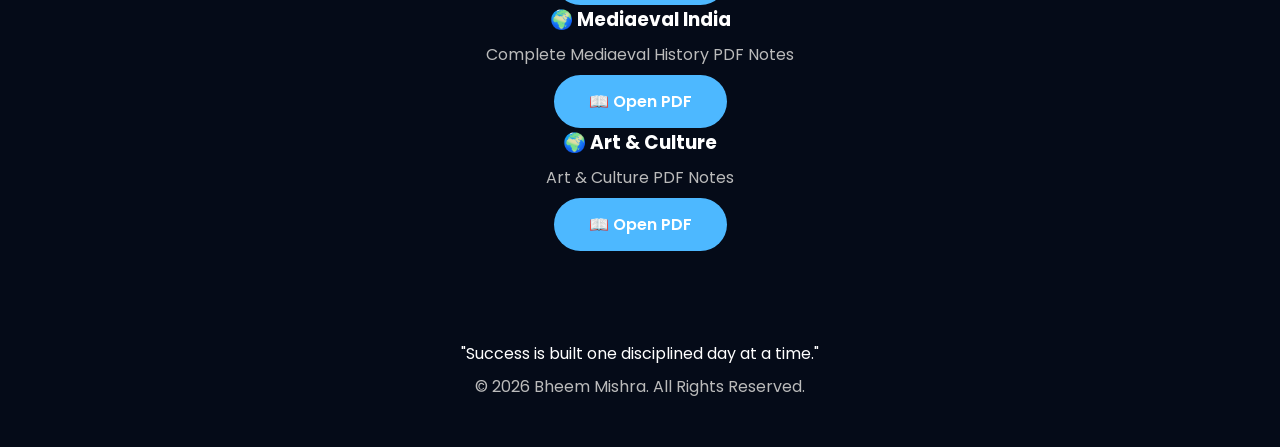
==== commit 9c4d8766: "Update index.html" ====
--- a/index.html
+++ b/index.html
@@ -381,6 +381,24 @@
 <p>Complete Ancient India PDF Notes</p>
 
 <a href="Ancient India.PDF" target="_blank" class="btn">
+📖 Open PDF
+</a>
+
+</div>
+<h3>🌍 Mediaeval India</h3>
+
+<p>Complete Mediaeval History PDF Notes</p>
+
+<a href="Medieval India.PDF" target="_blank" class="btn">
+📖 Open PDF
+</a>
+
+</div>
+<h3>🌍 Art & Culture</h3>
+
+<p>Art & Culture PDF Notes</p>
+
+<a href="Art & Culture.PDF" target="_blank" class="btn">
 📖 Open PDF
 </a>
 
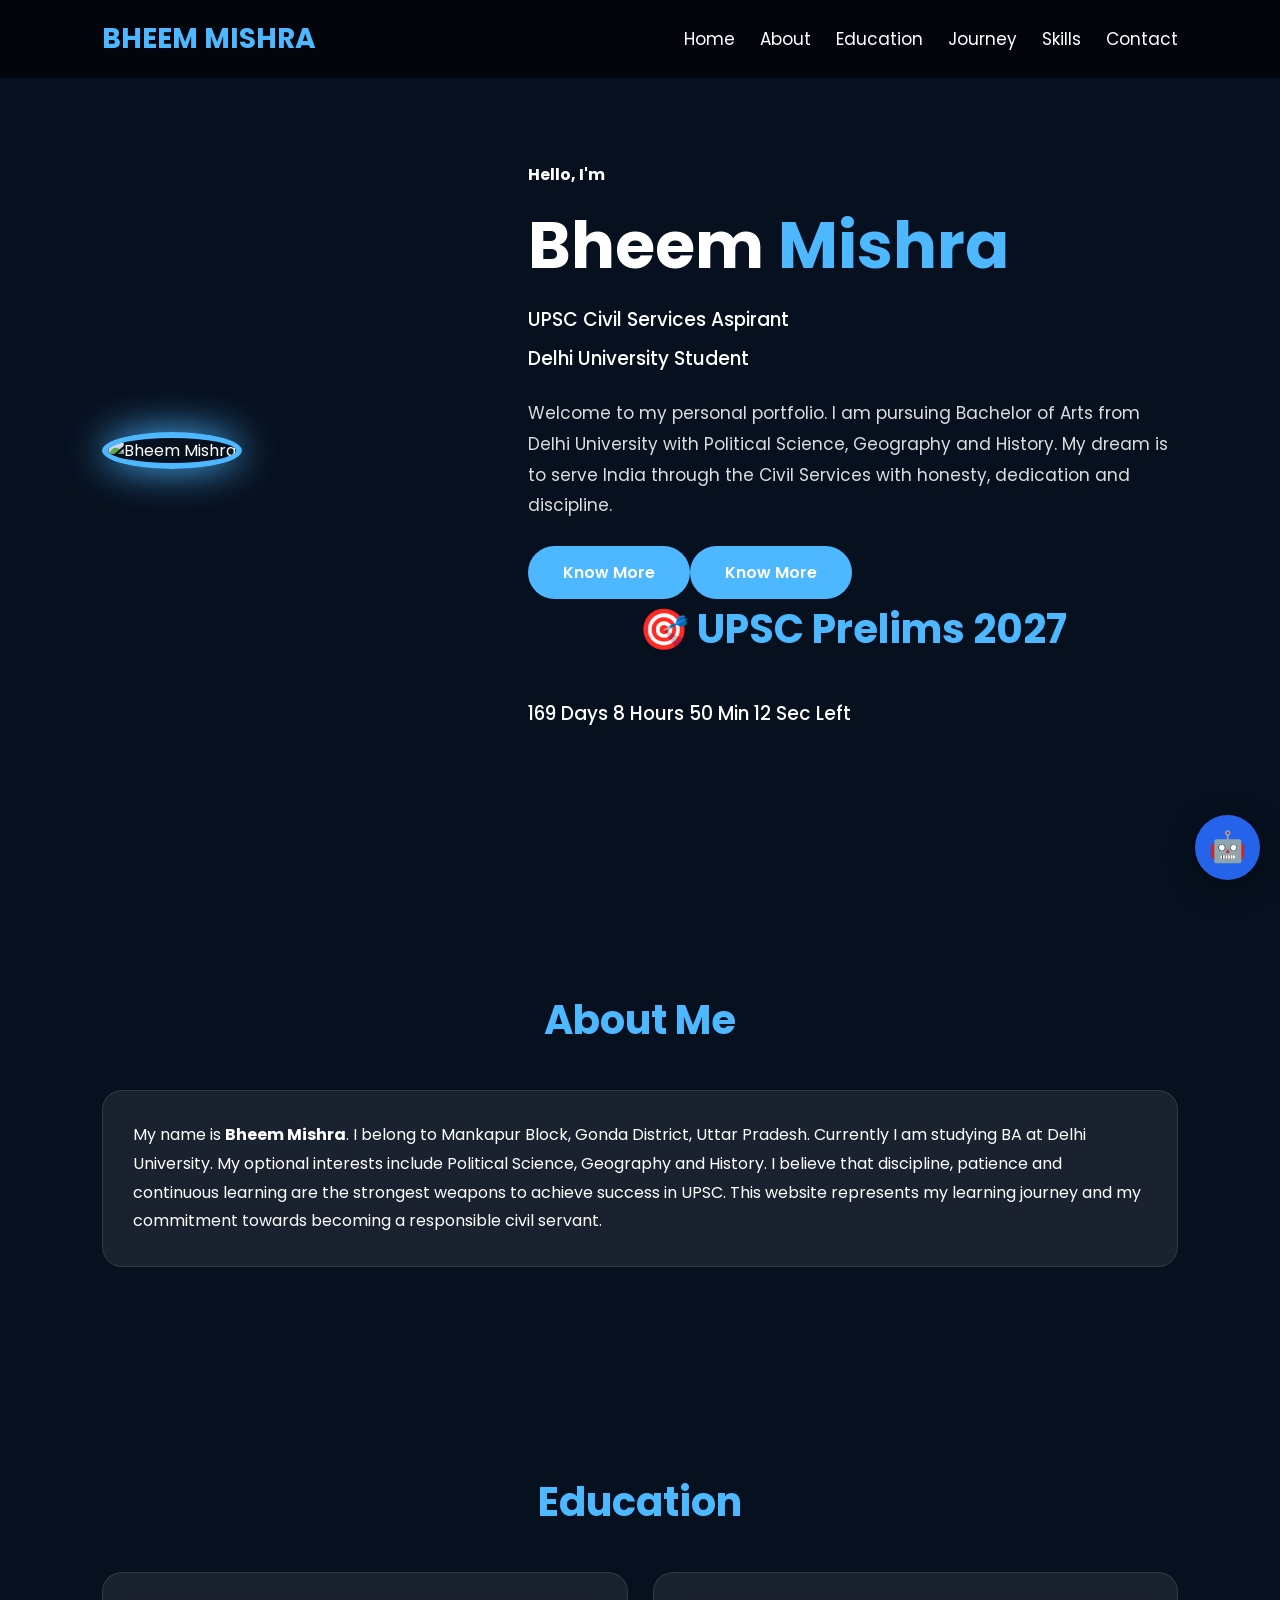
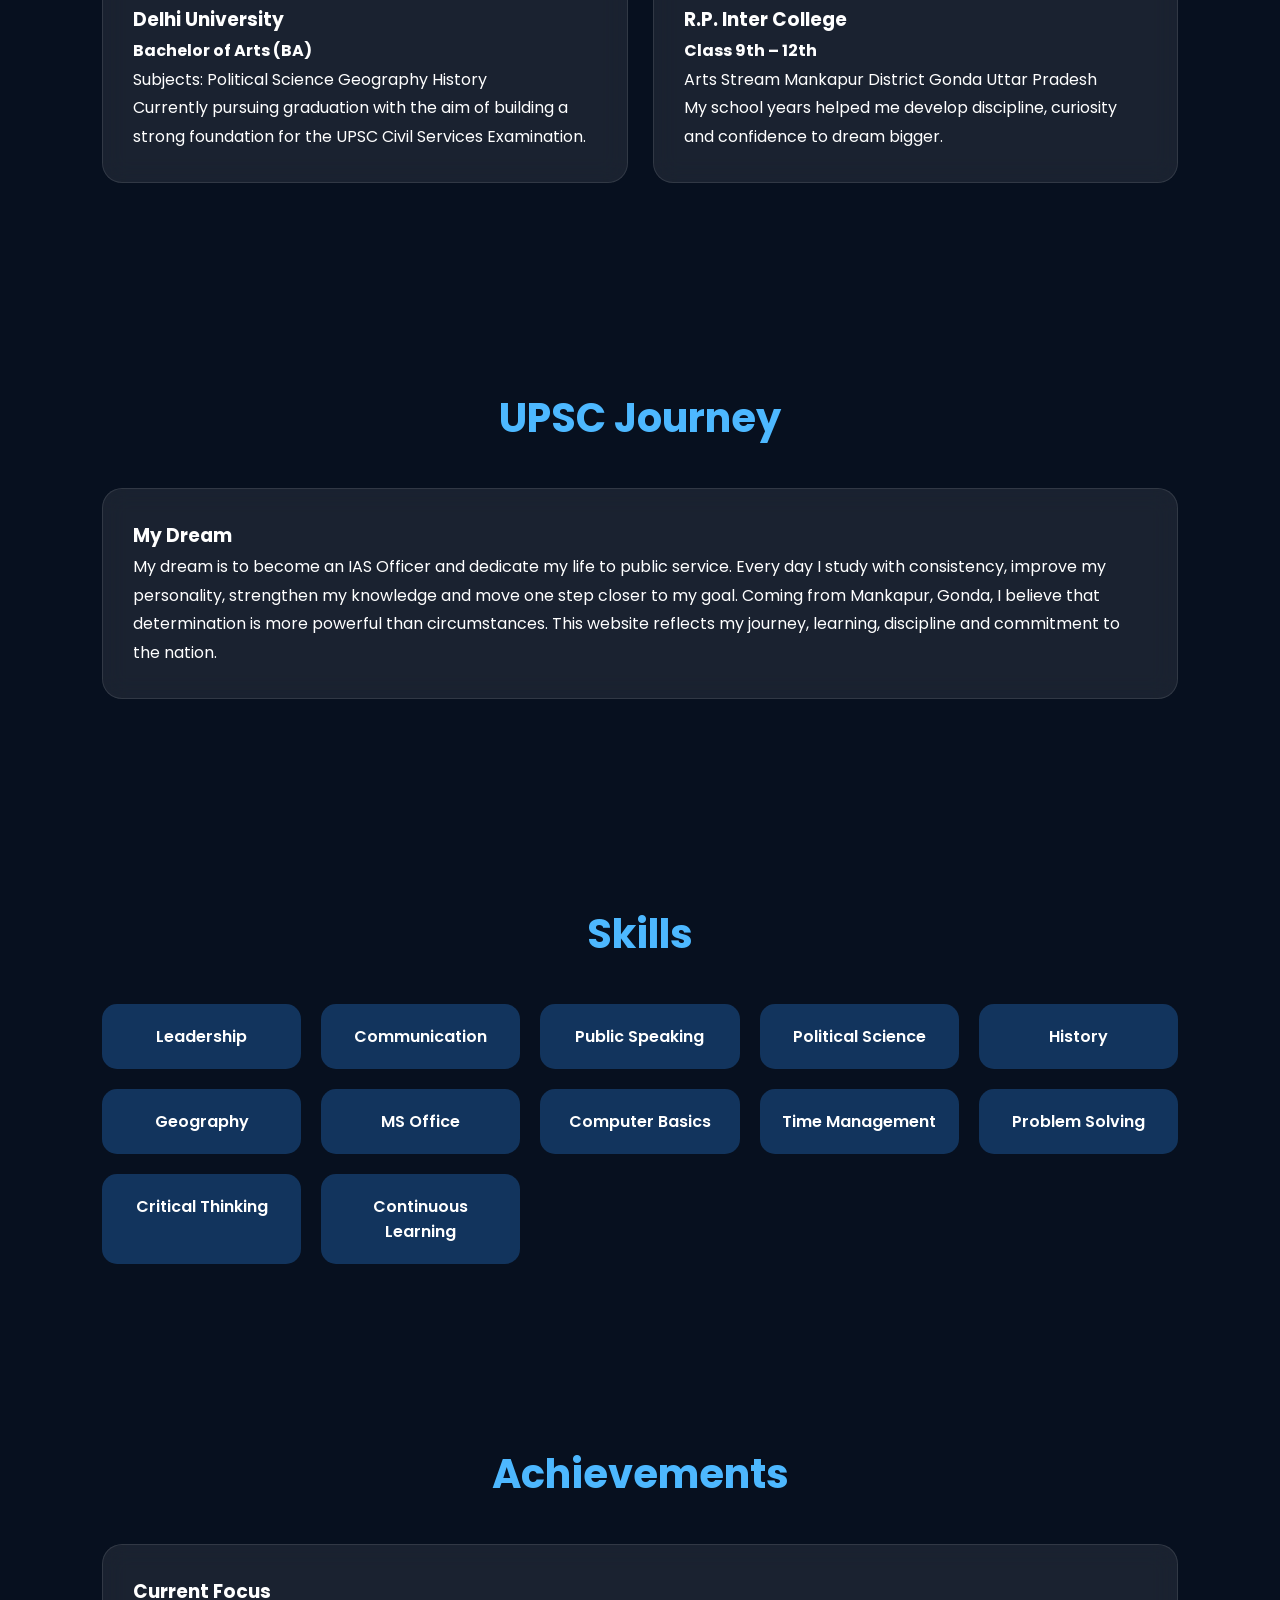
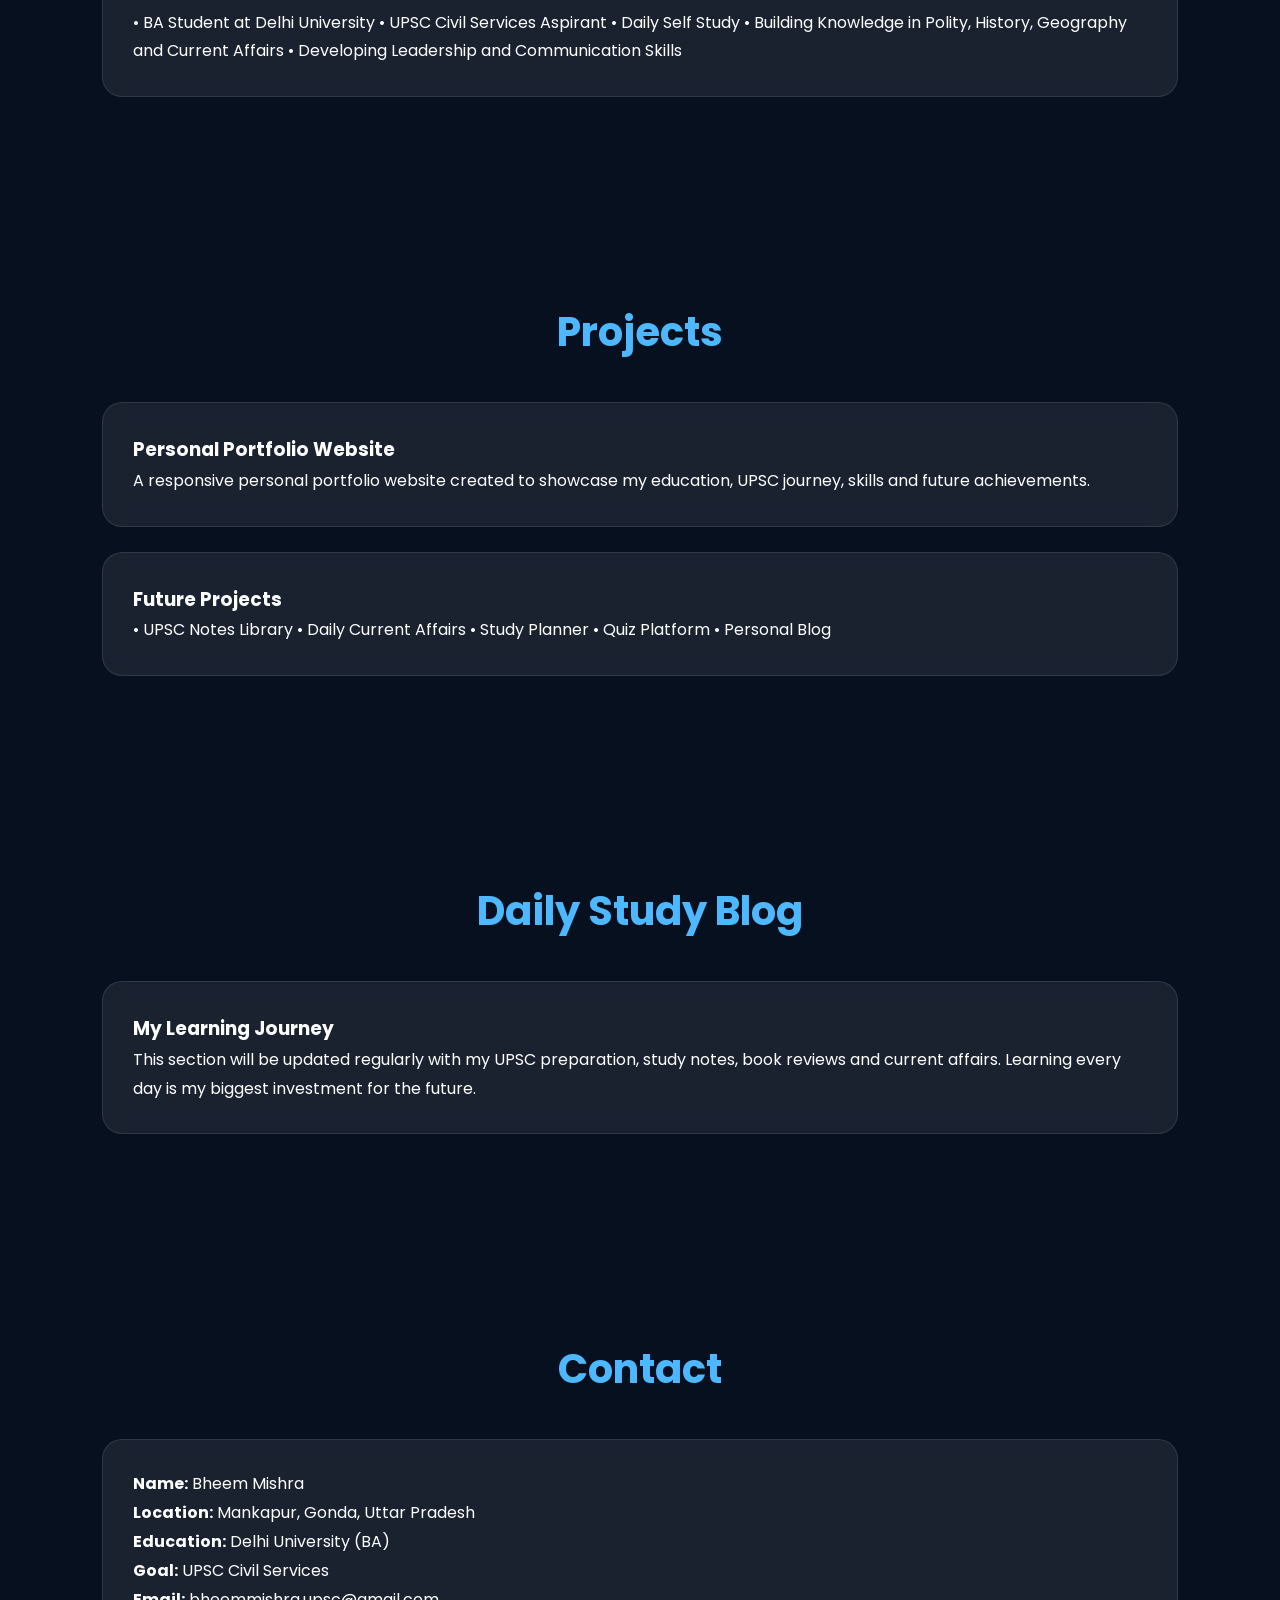
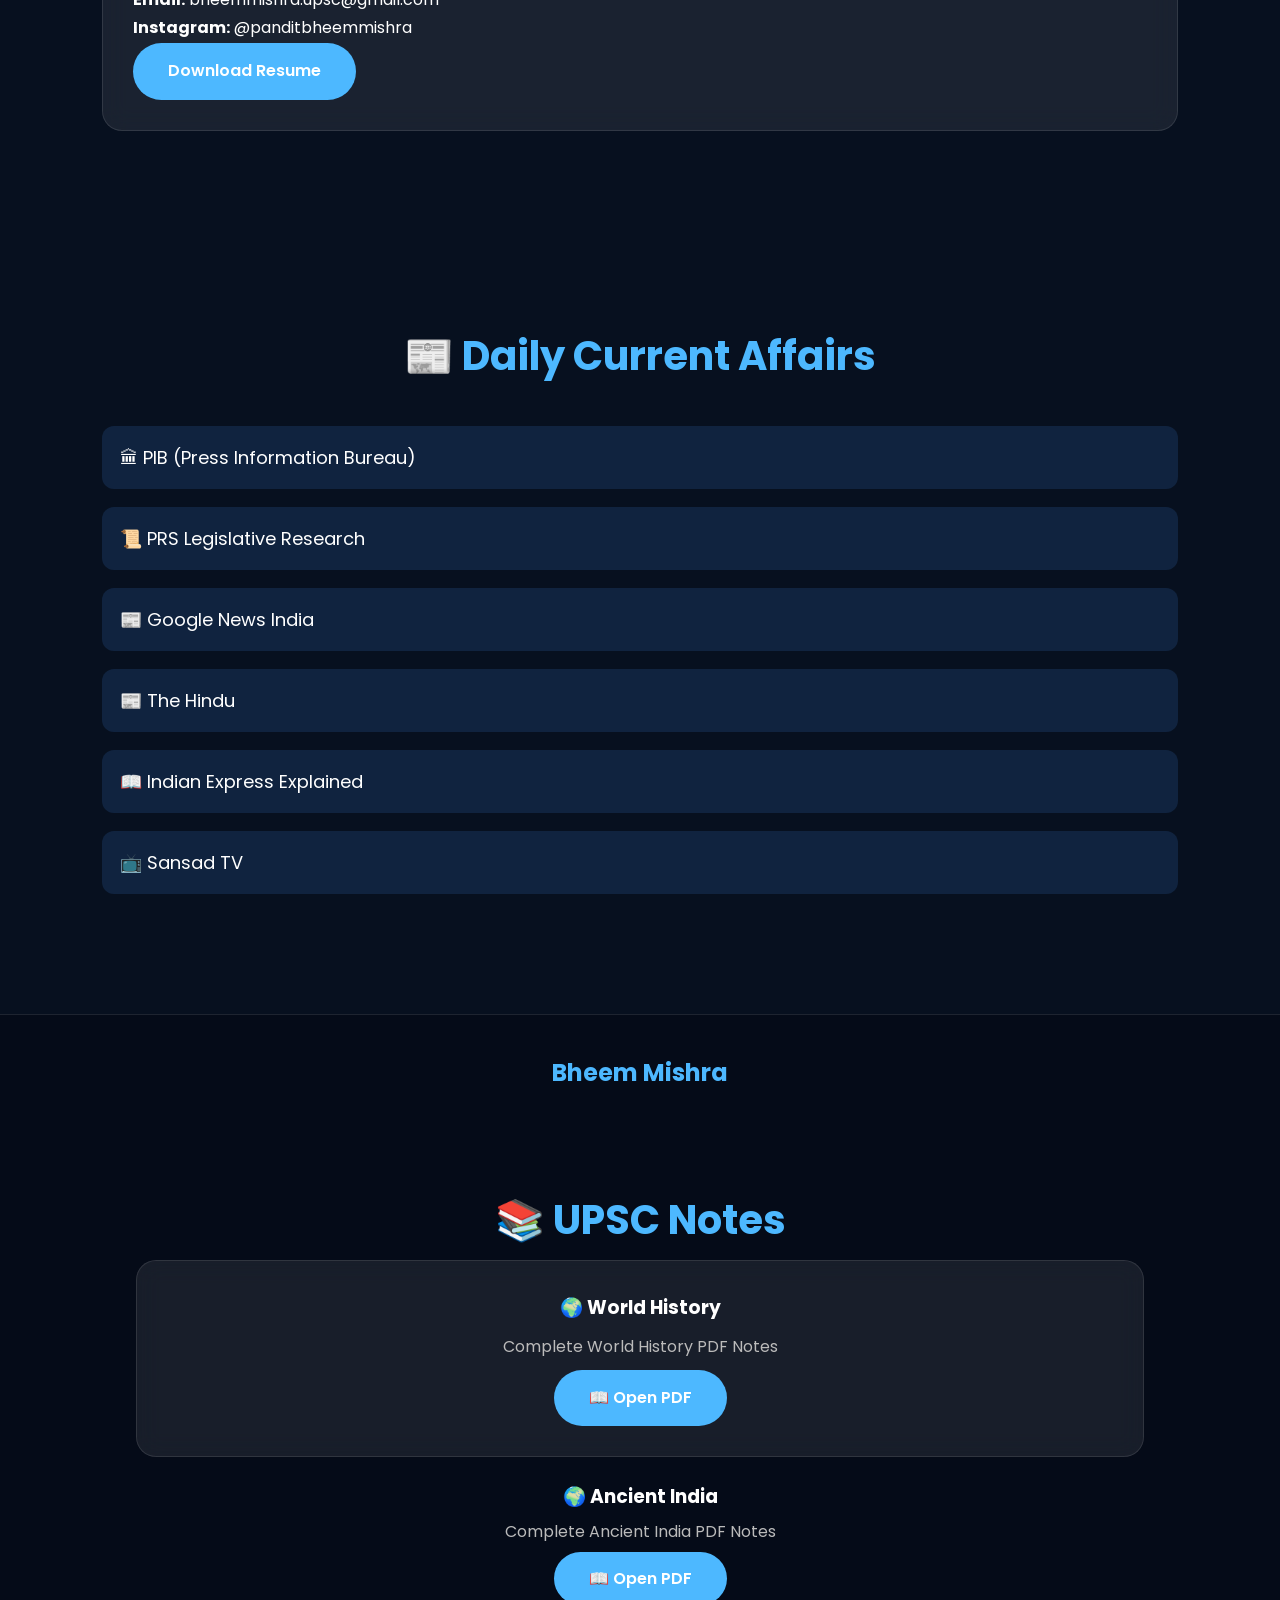
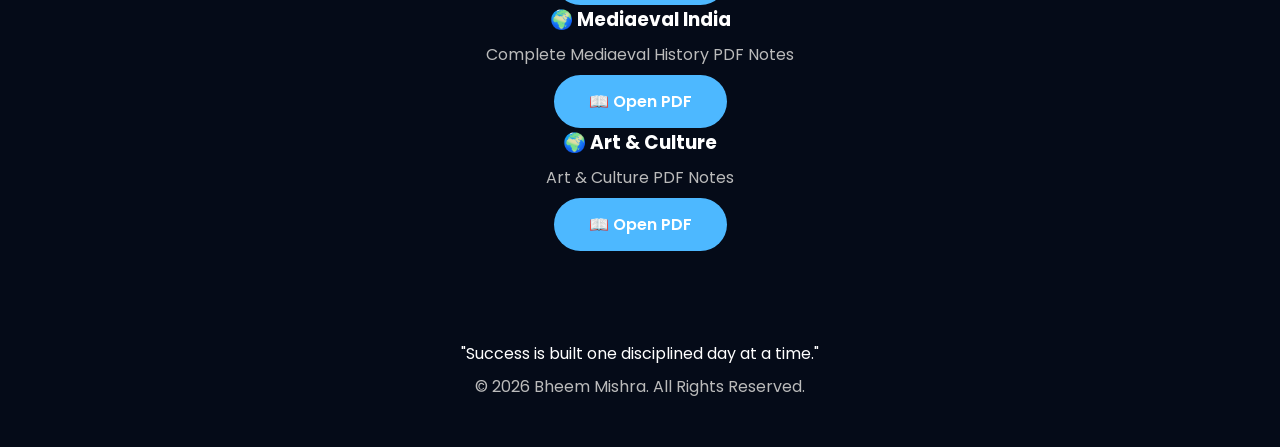
==== commit ff99cbff: "Update index.html" ====
--- a/index.html
+++ b/index.html
@@ -20,7 +20,7 @@
 
 </head>
 
-<body>
+<script type="module" src="protect.js"></script><body>
 
 <header>
 
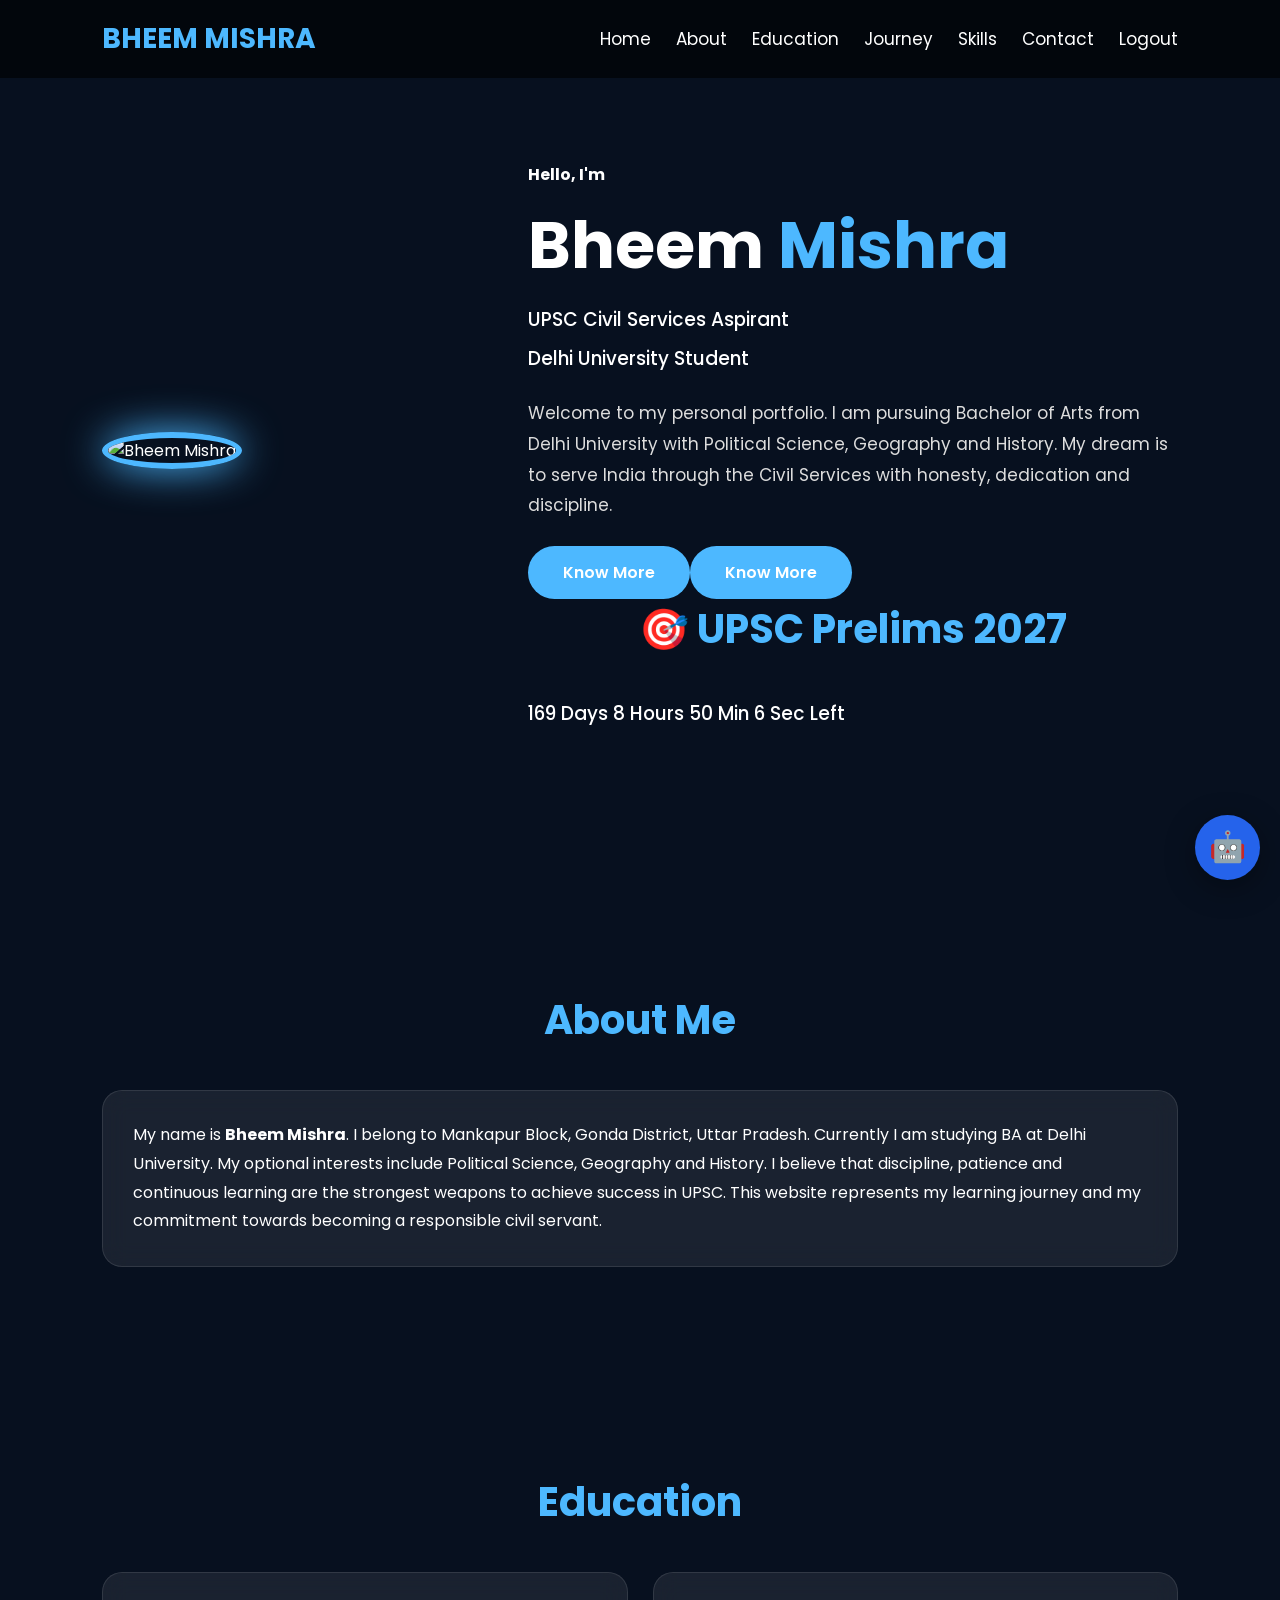
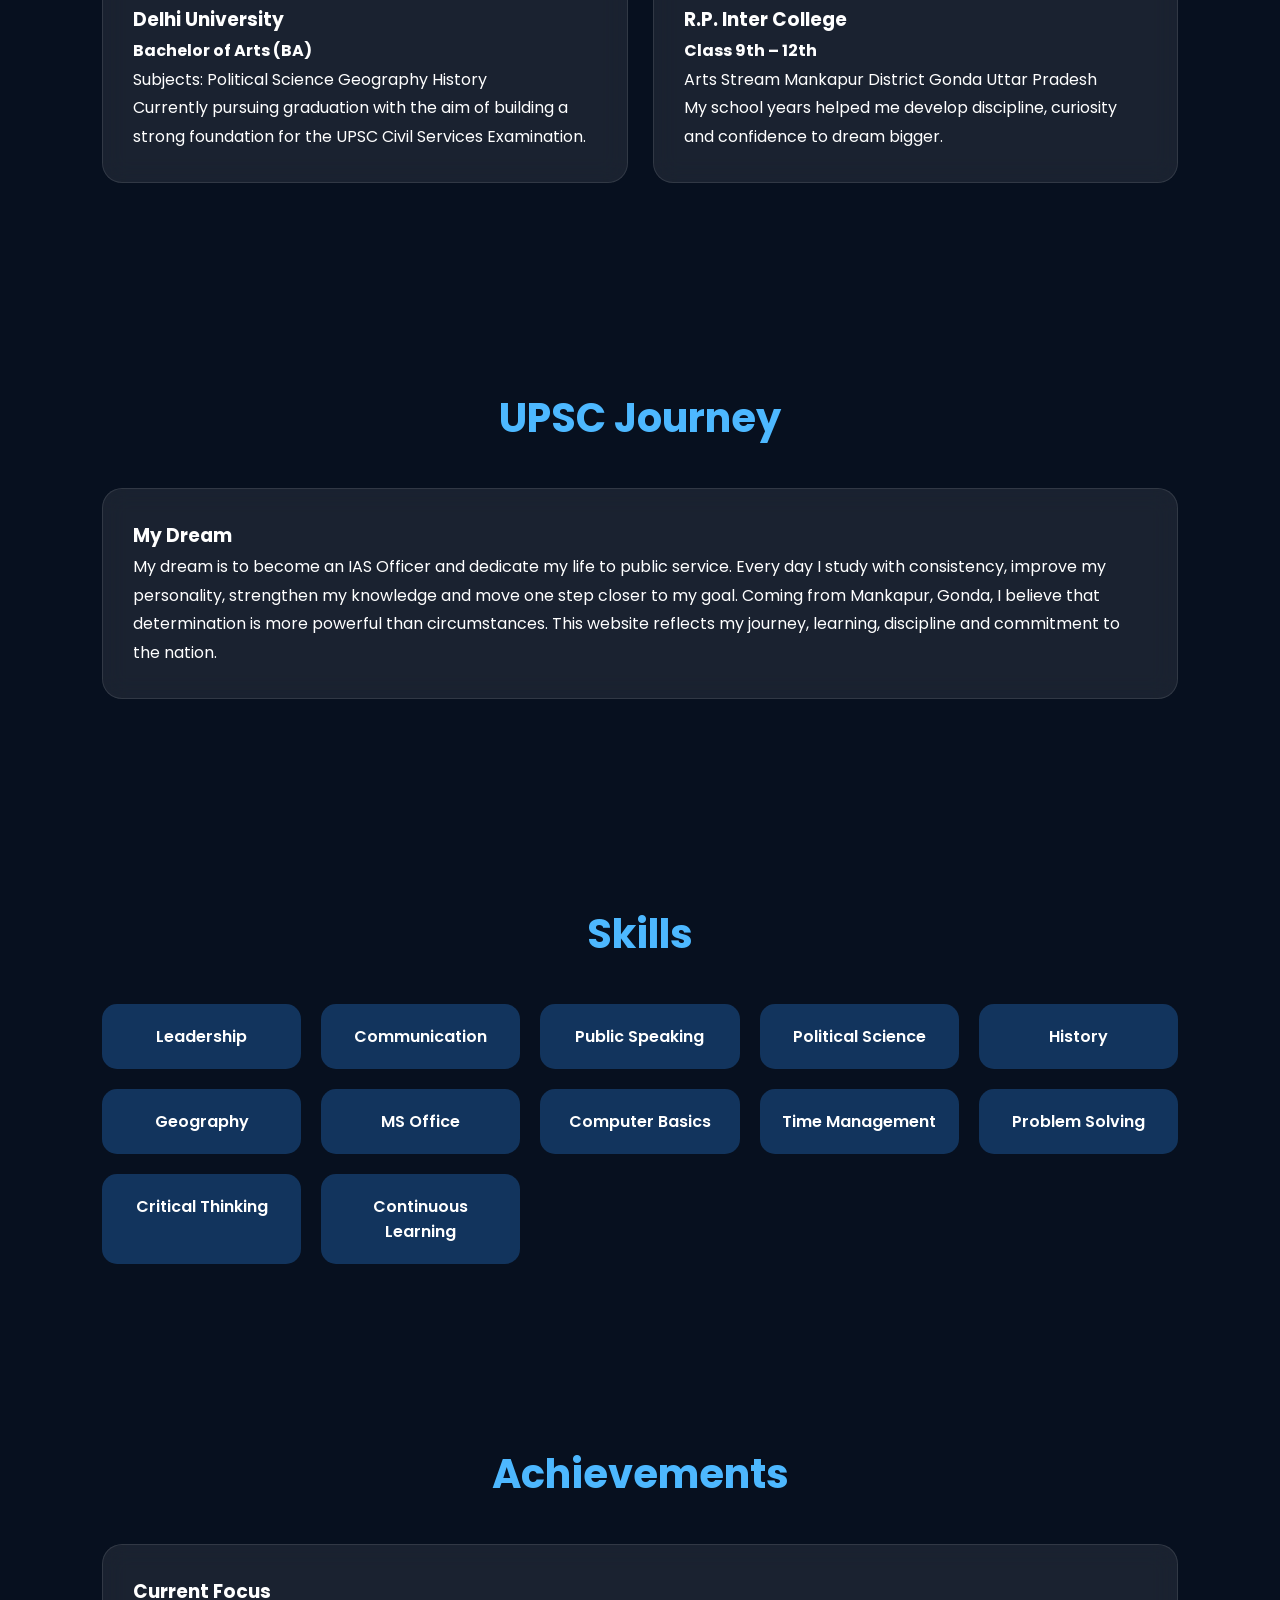
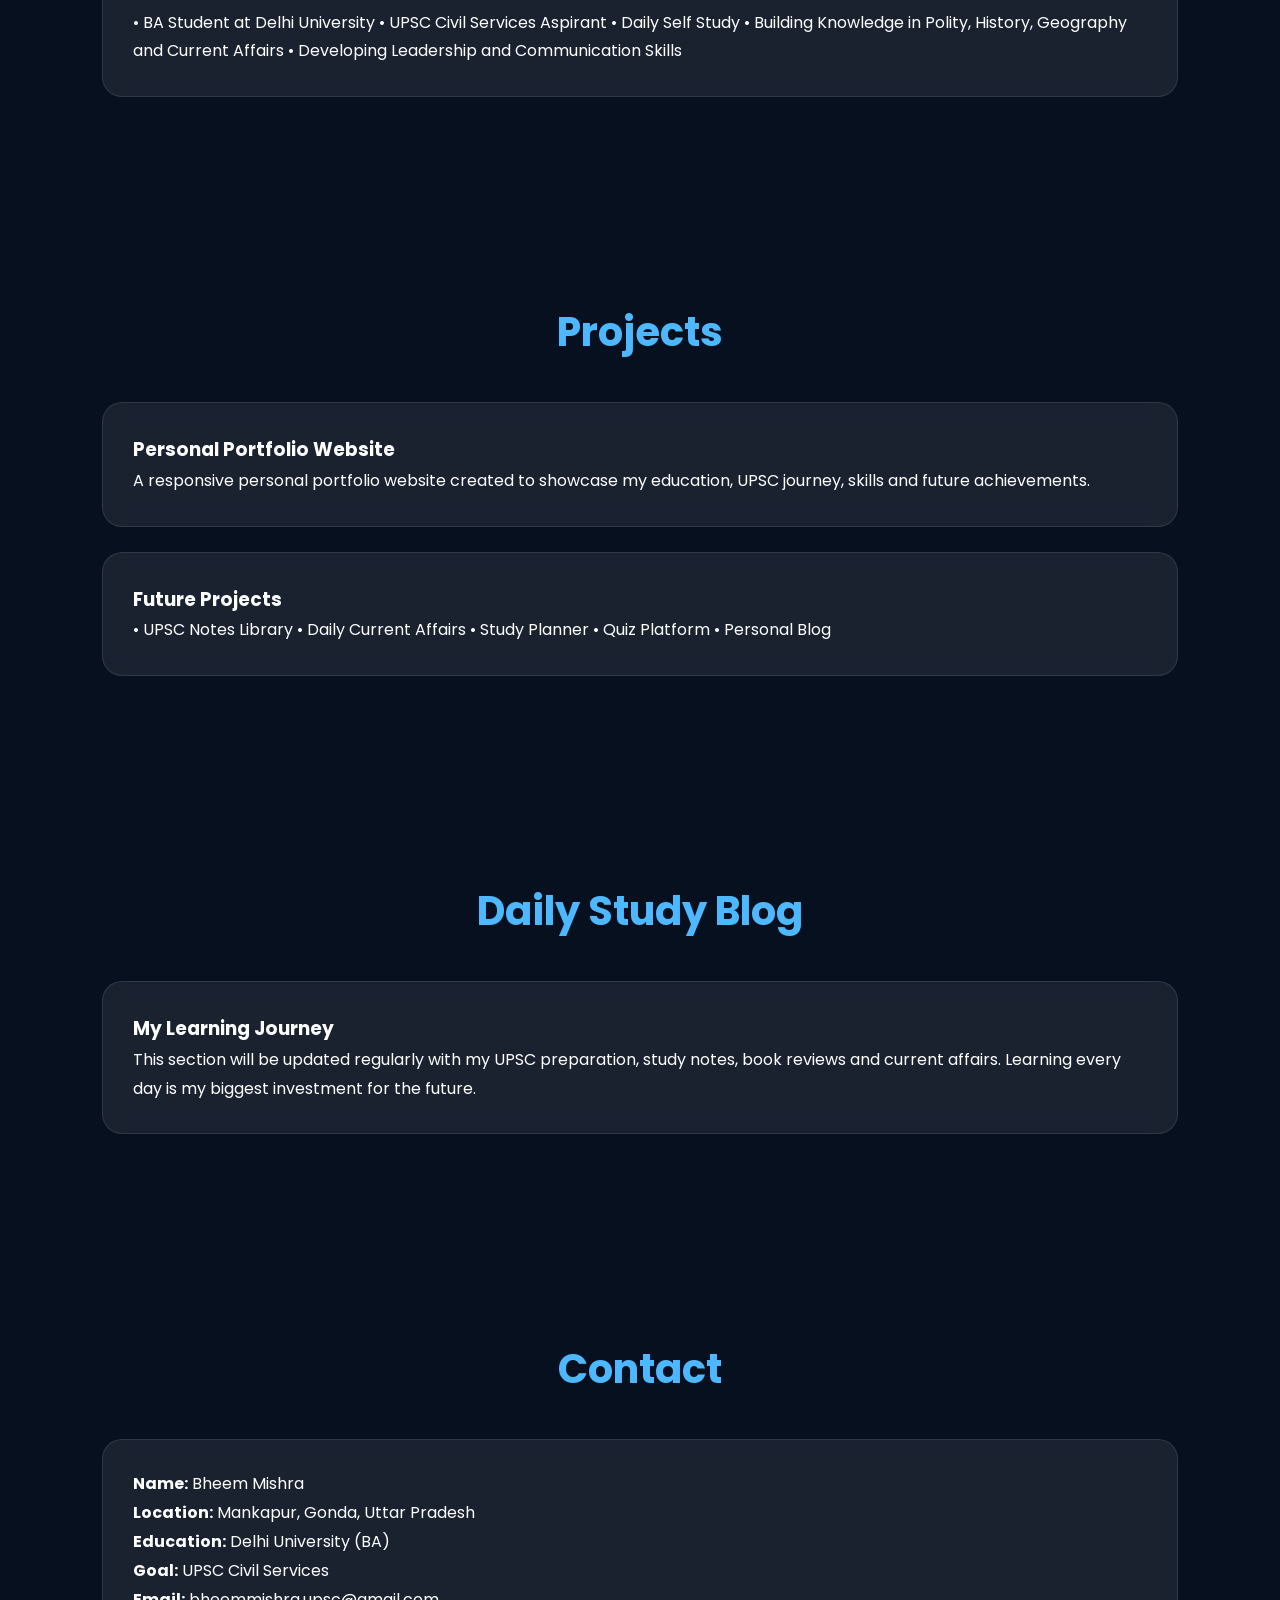
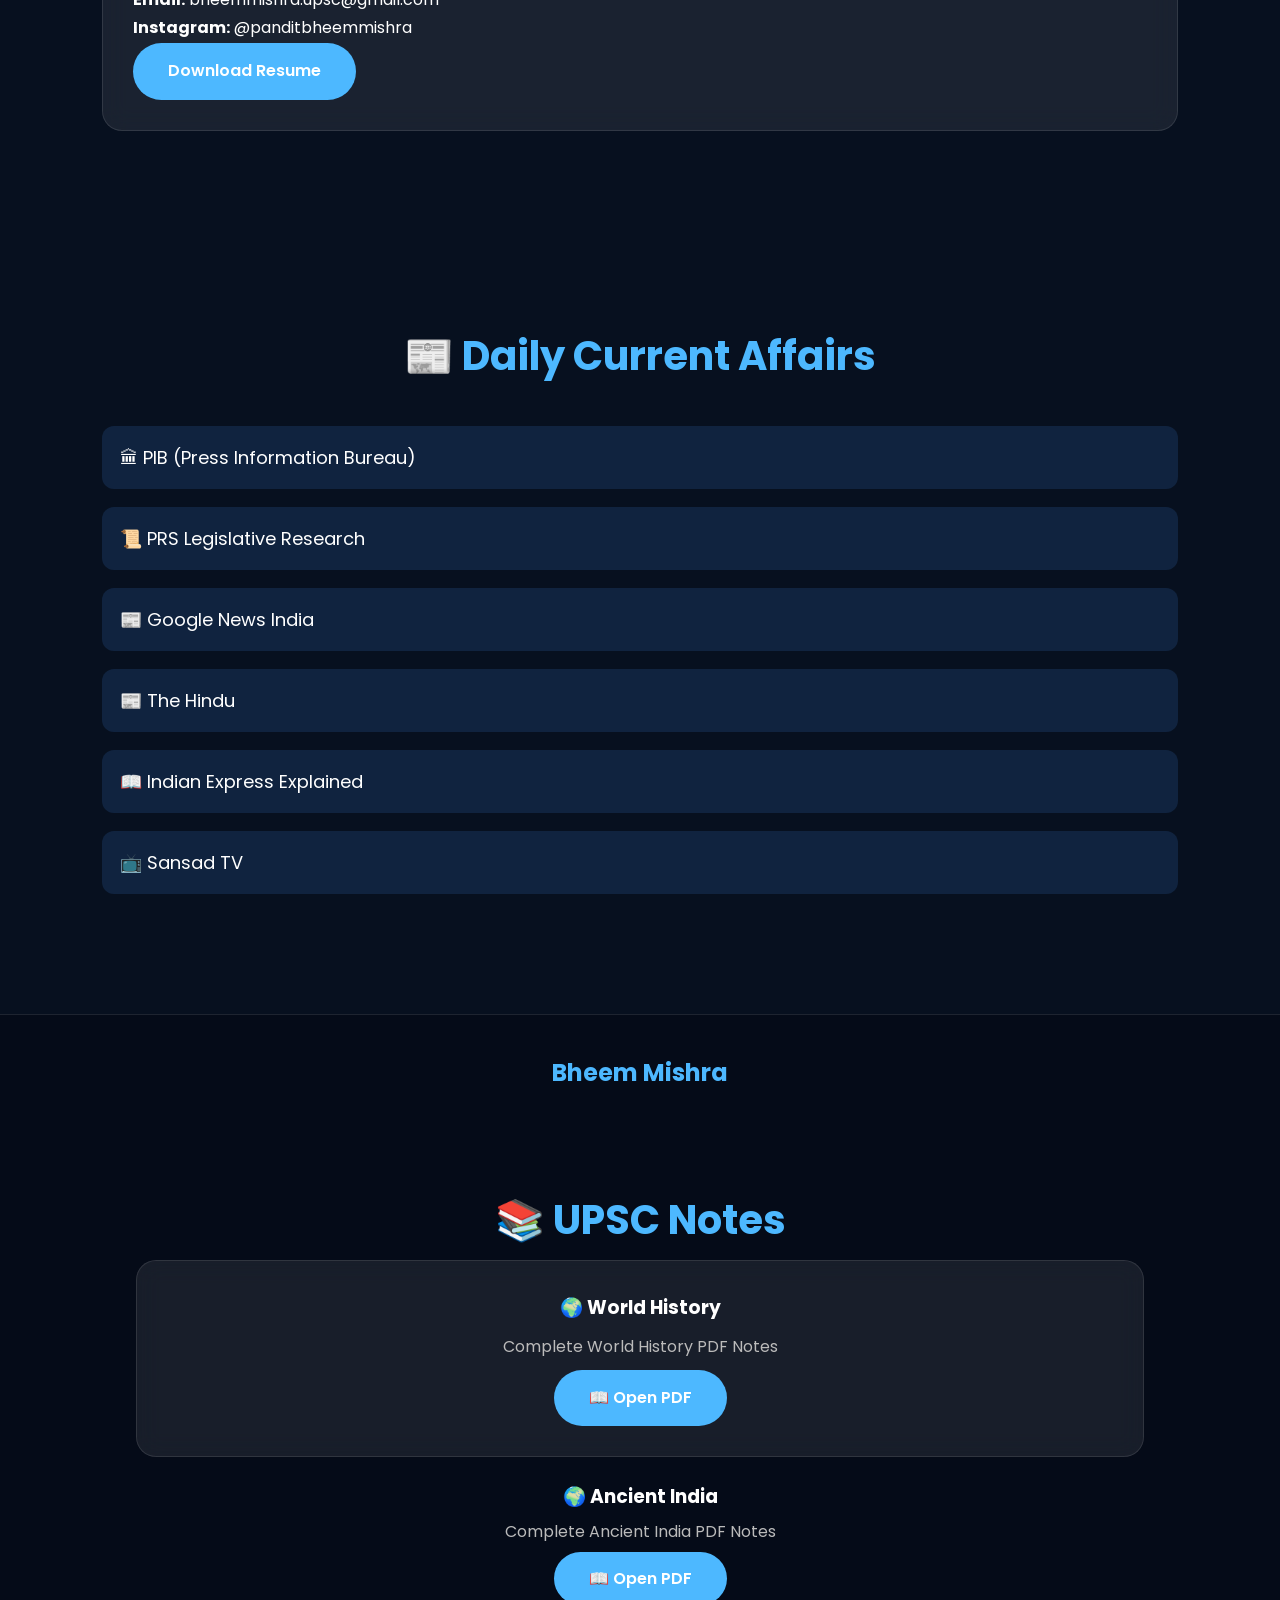
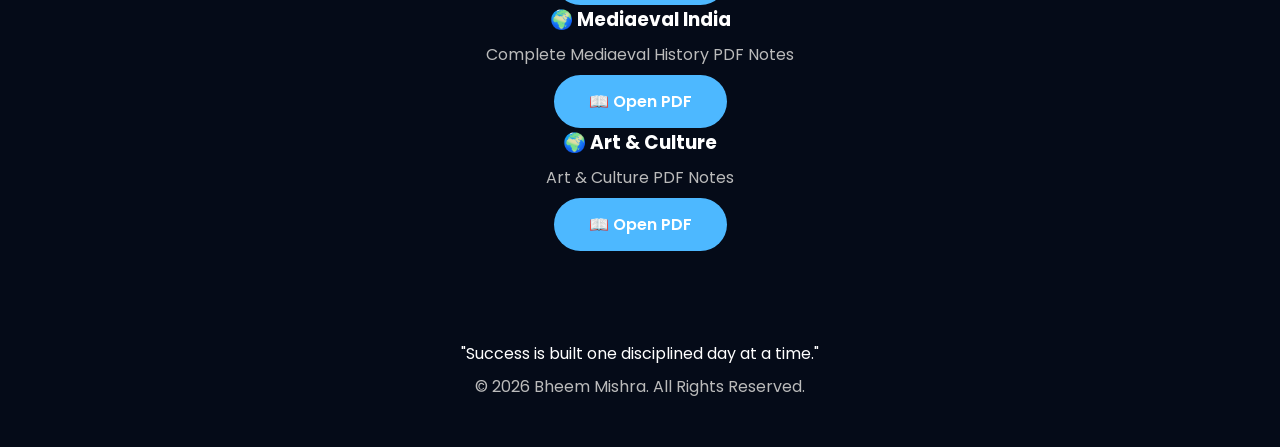
==== commit baafb6d1: "Update index.html" ====
--- a/index.html
+++ b/index.html
@@ -41,6 +41,7 @@
 <li><a href="#skills">Skills</a></li>
 
 <li><a href="#contact">Contact</a></li>
+<li><a href="#" id="logoutBtn">Logout</a></li>
 
 </ul>
 
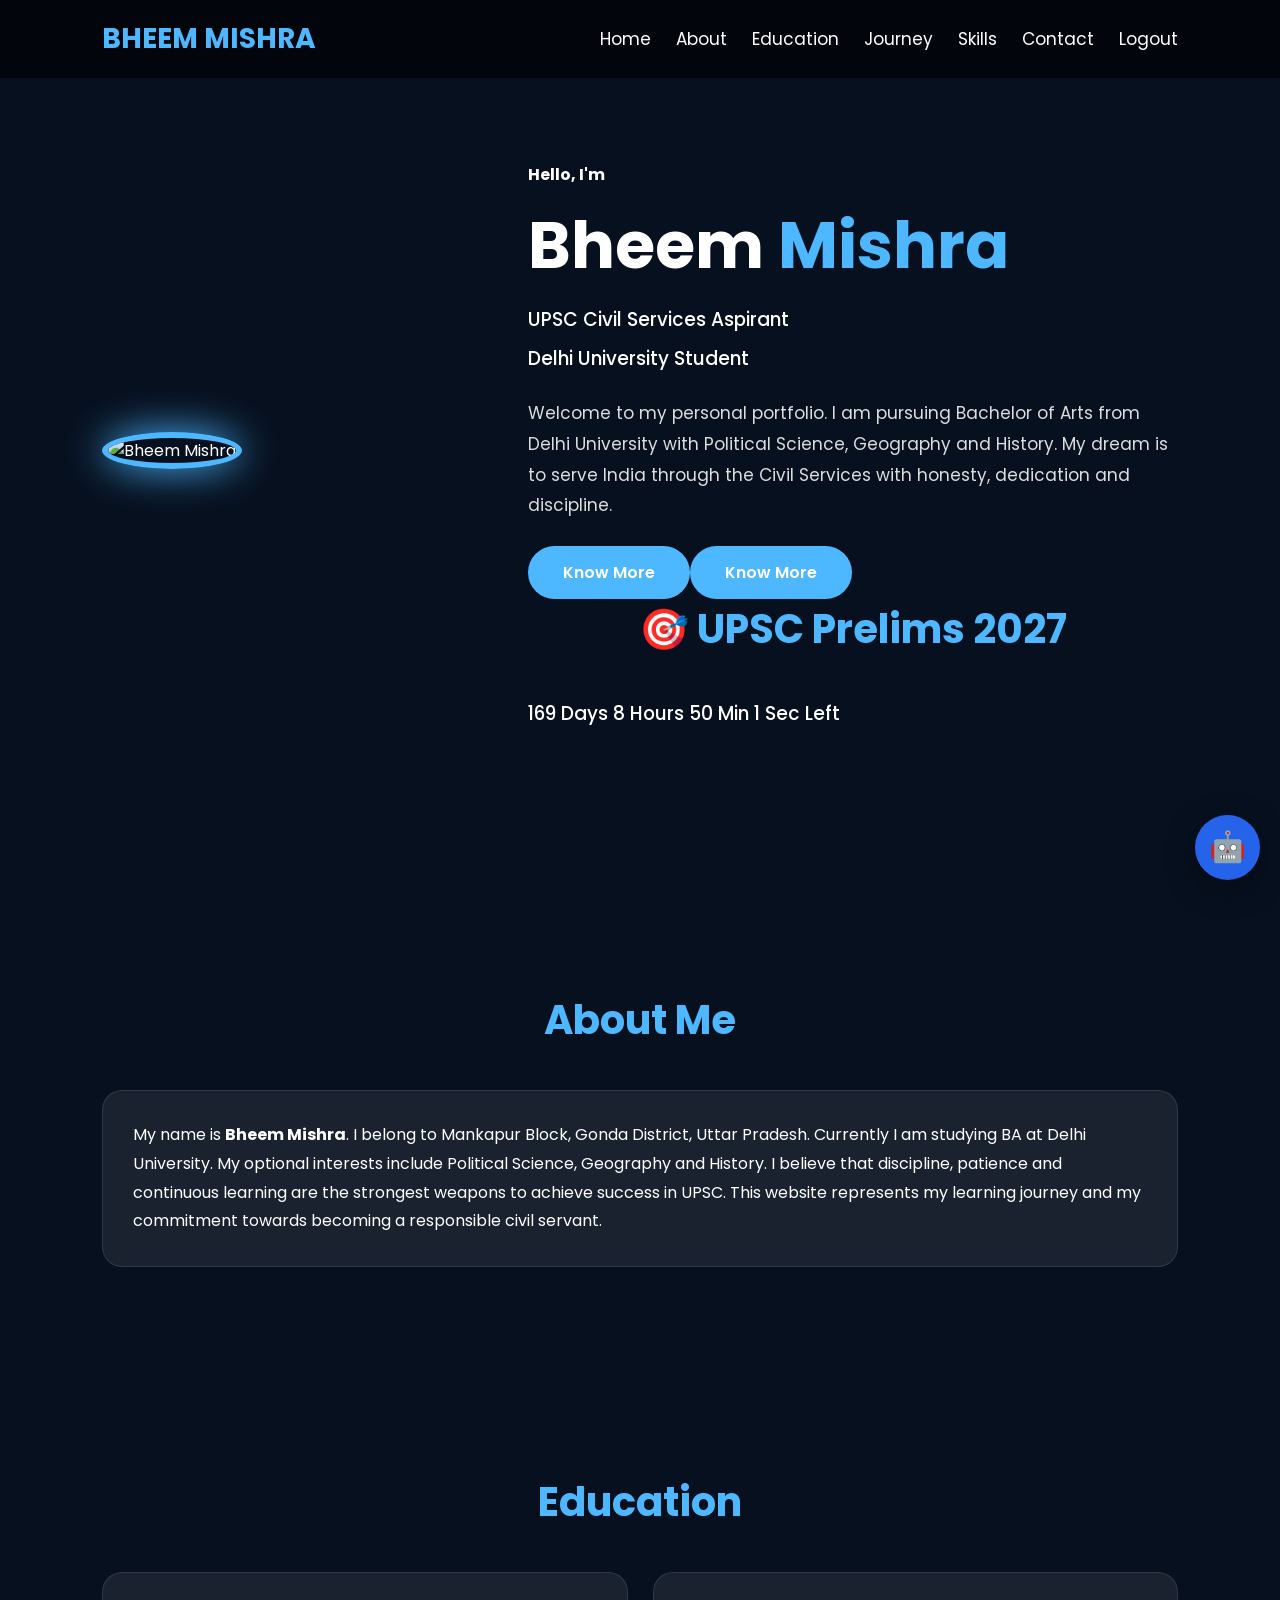
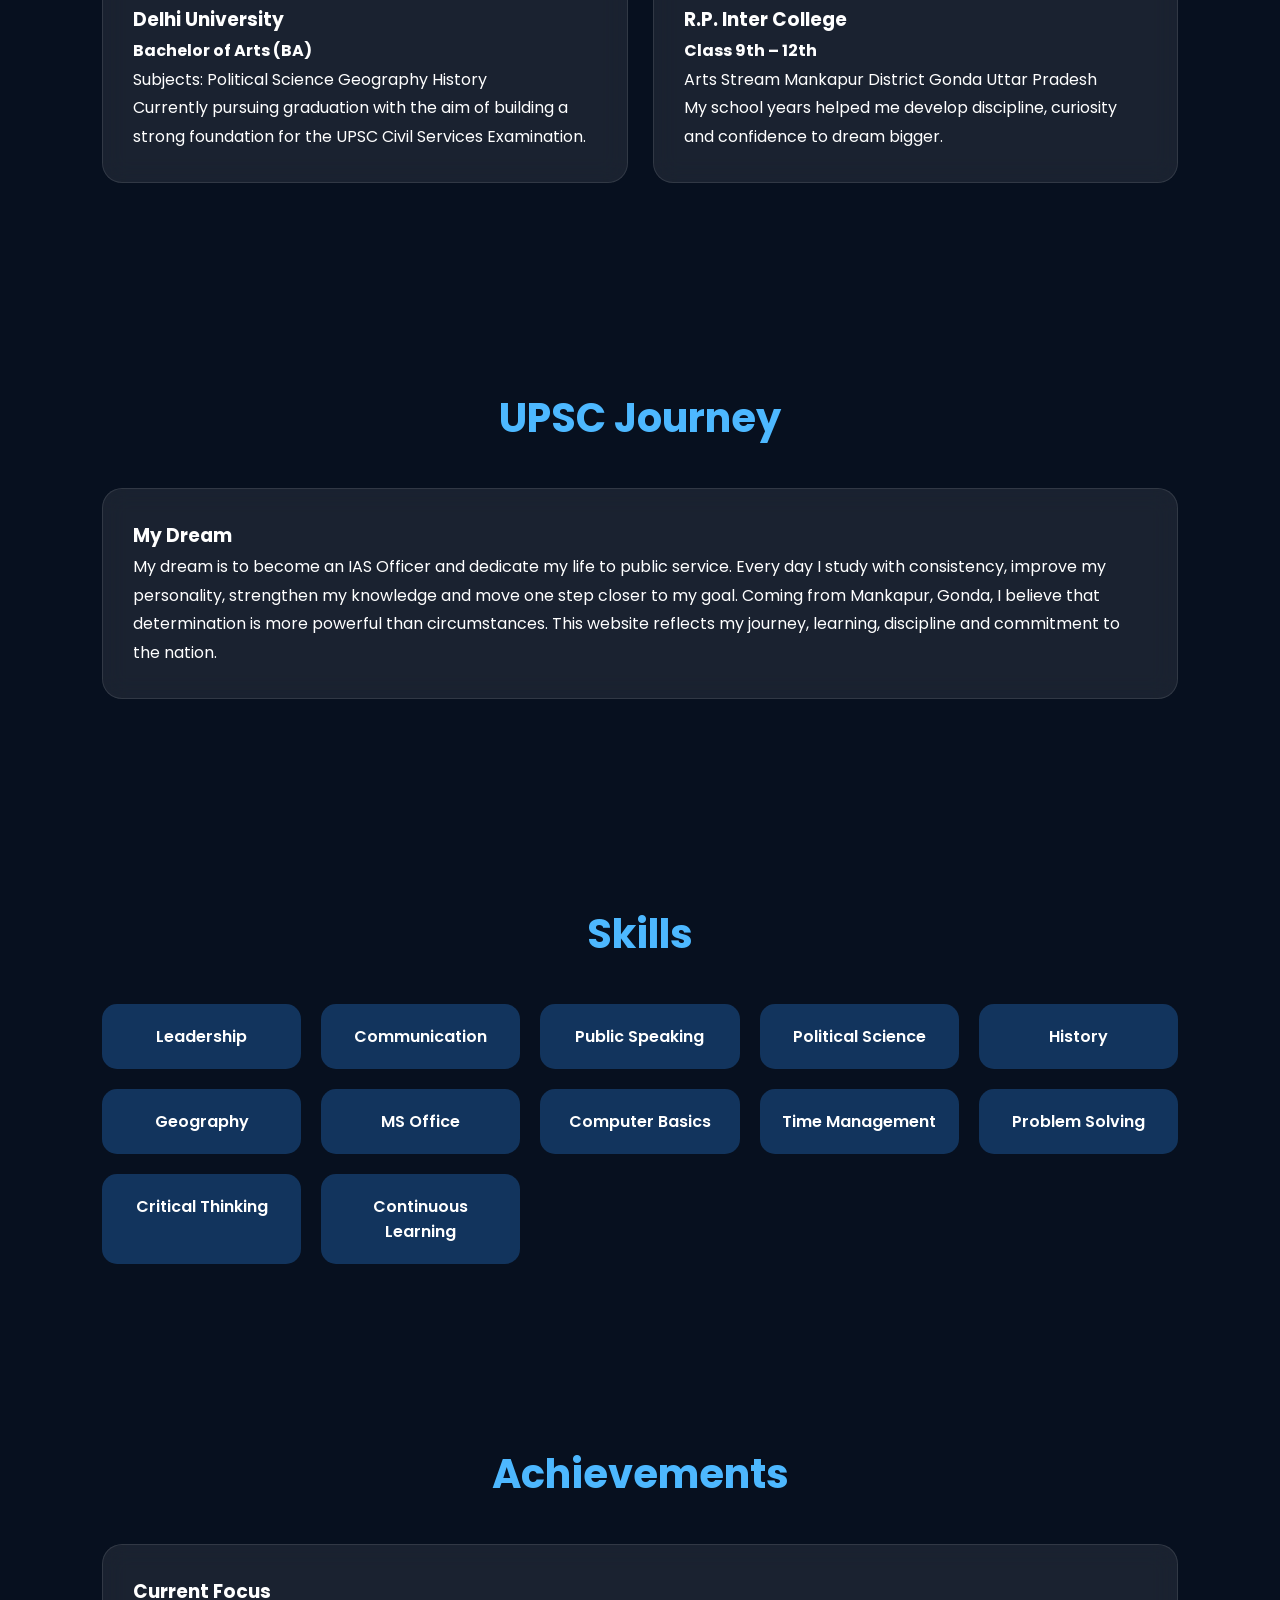
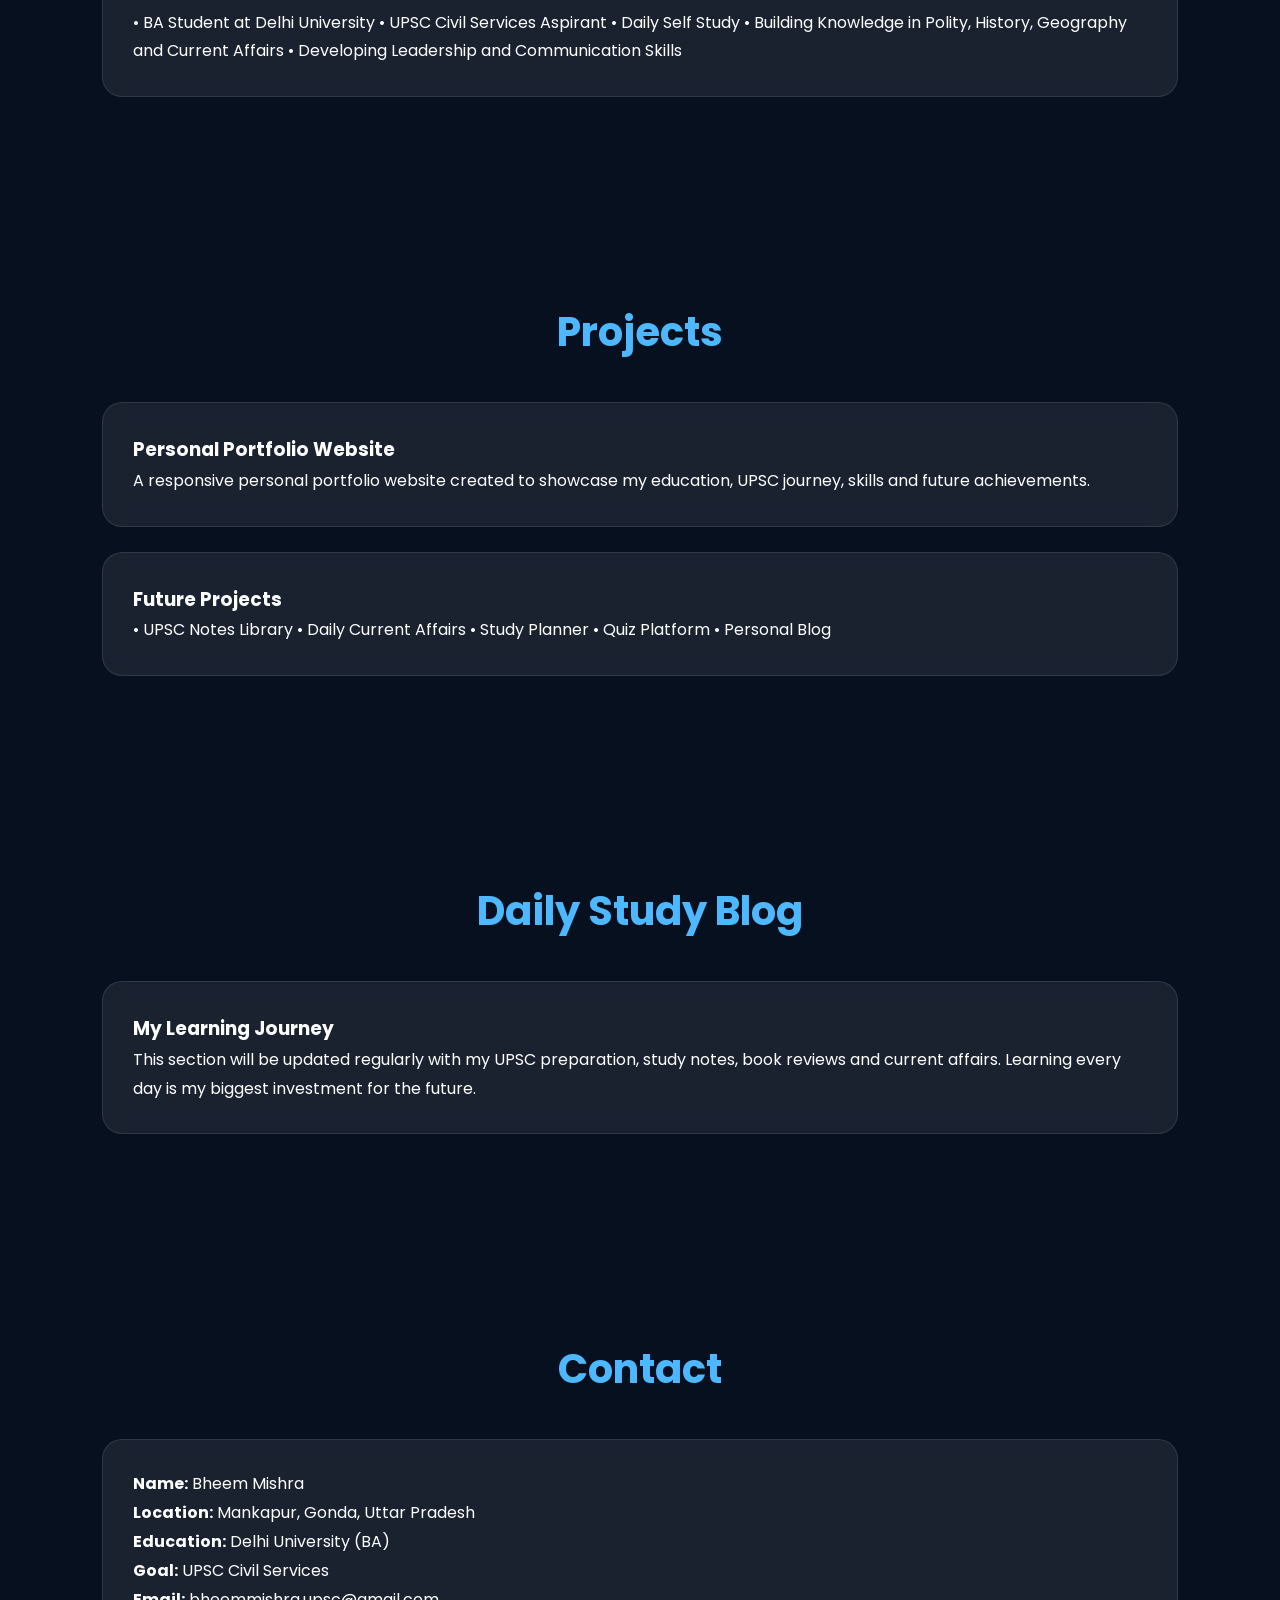
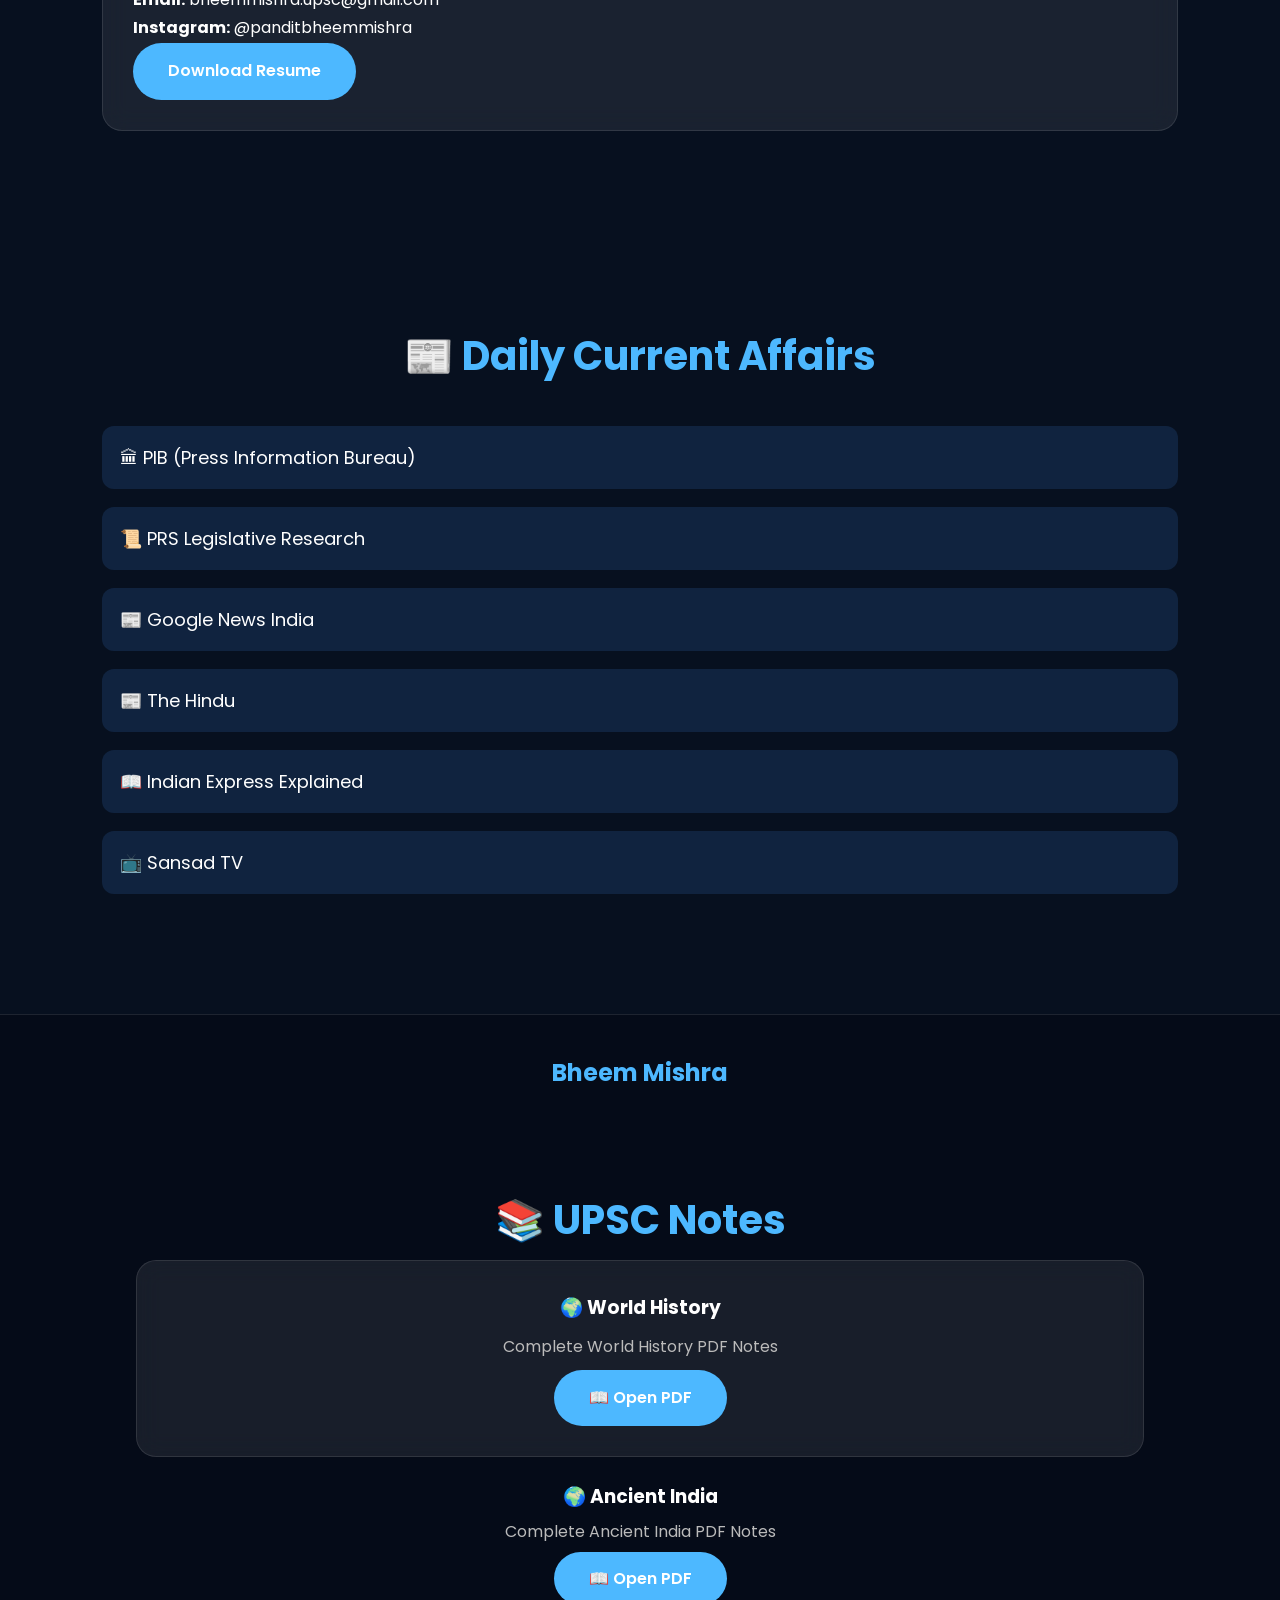
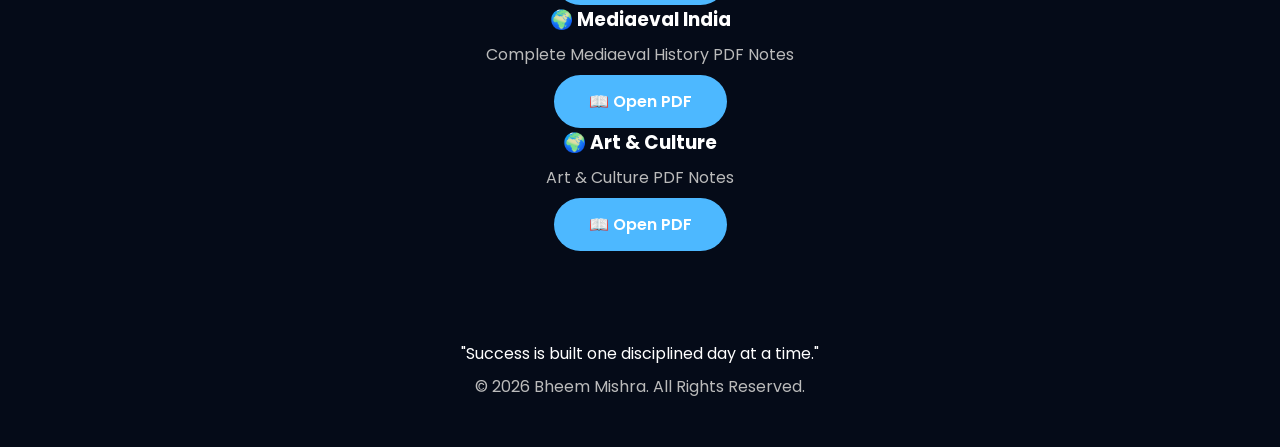
==== commit 40a9a40d: "Update index.html" ====
--- a/index.html
+++ b/index.html
@@ -481,6 +481,7 @@
 </div>
   <script src="script.js"></script>
 
-</body>
+</bod<script type="module" src="auth.js"></script>
+<script type="module" src="protect.js"></script>
 
 </html>
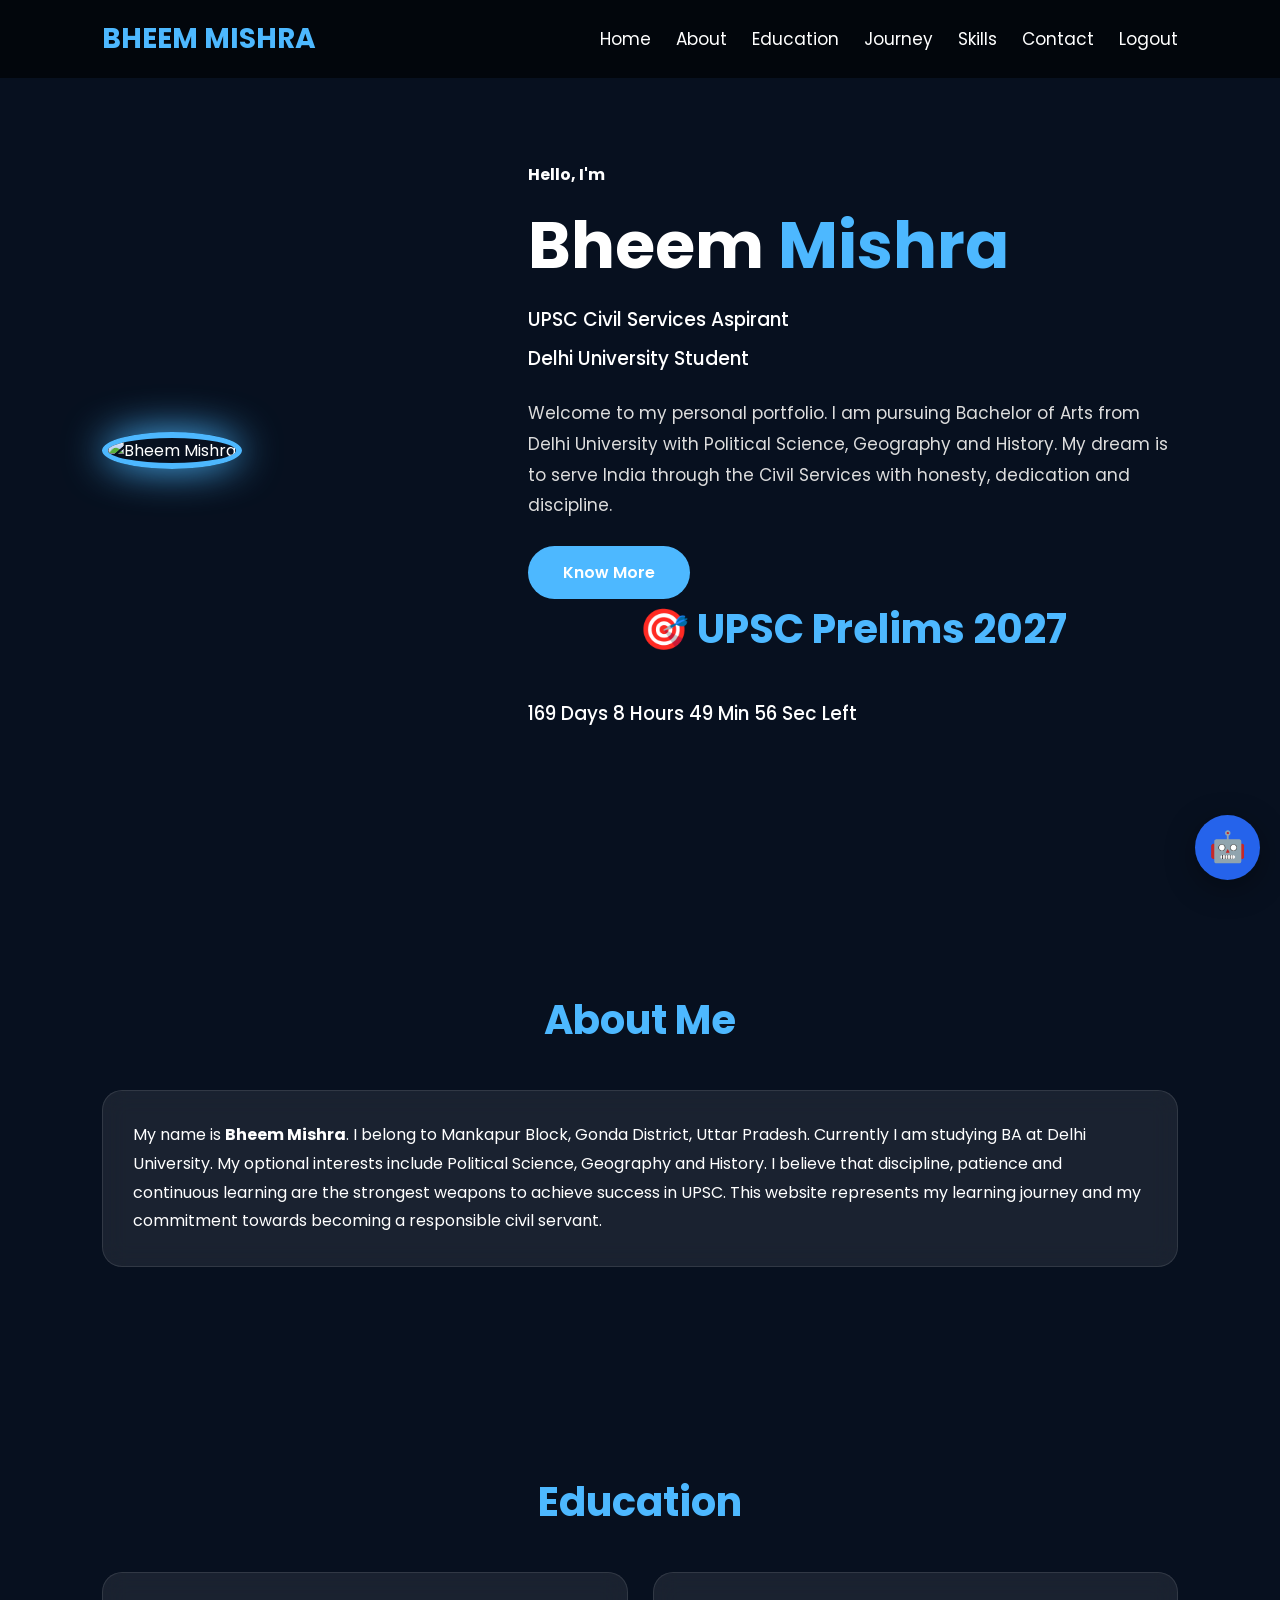
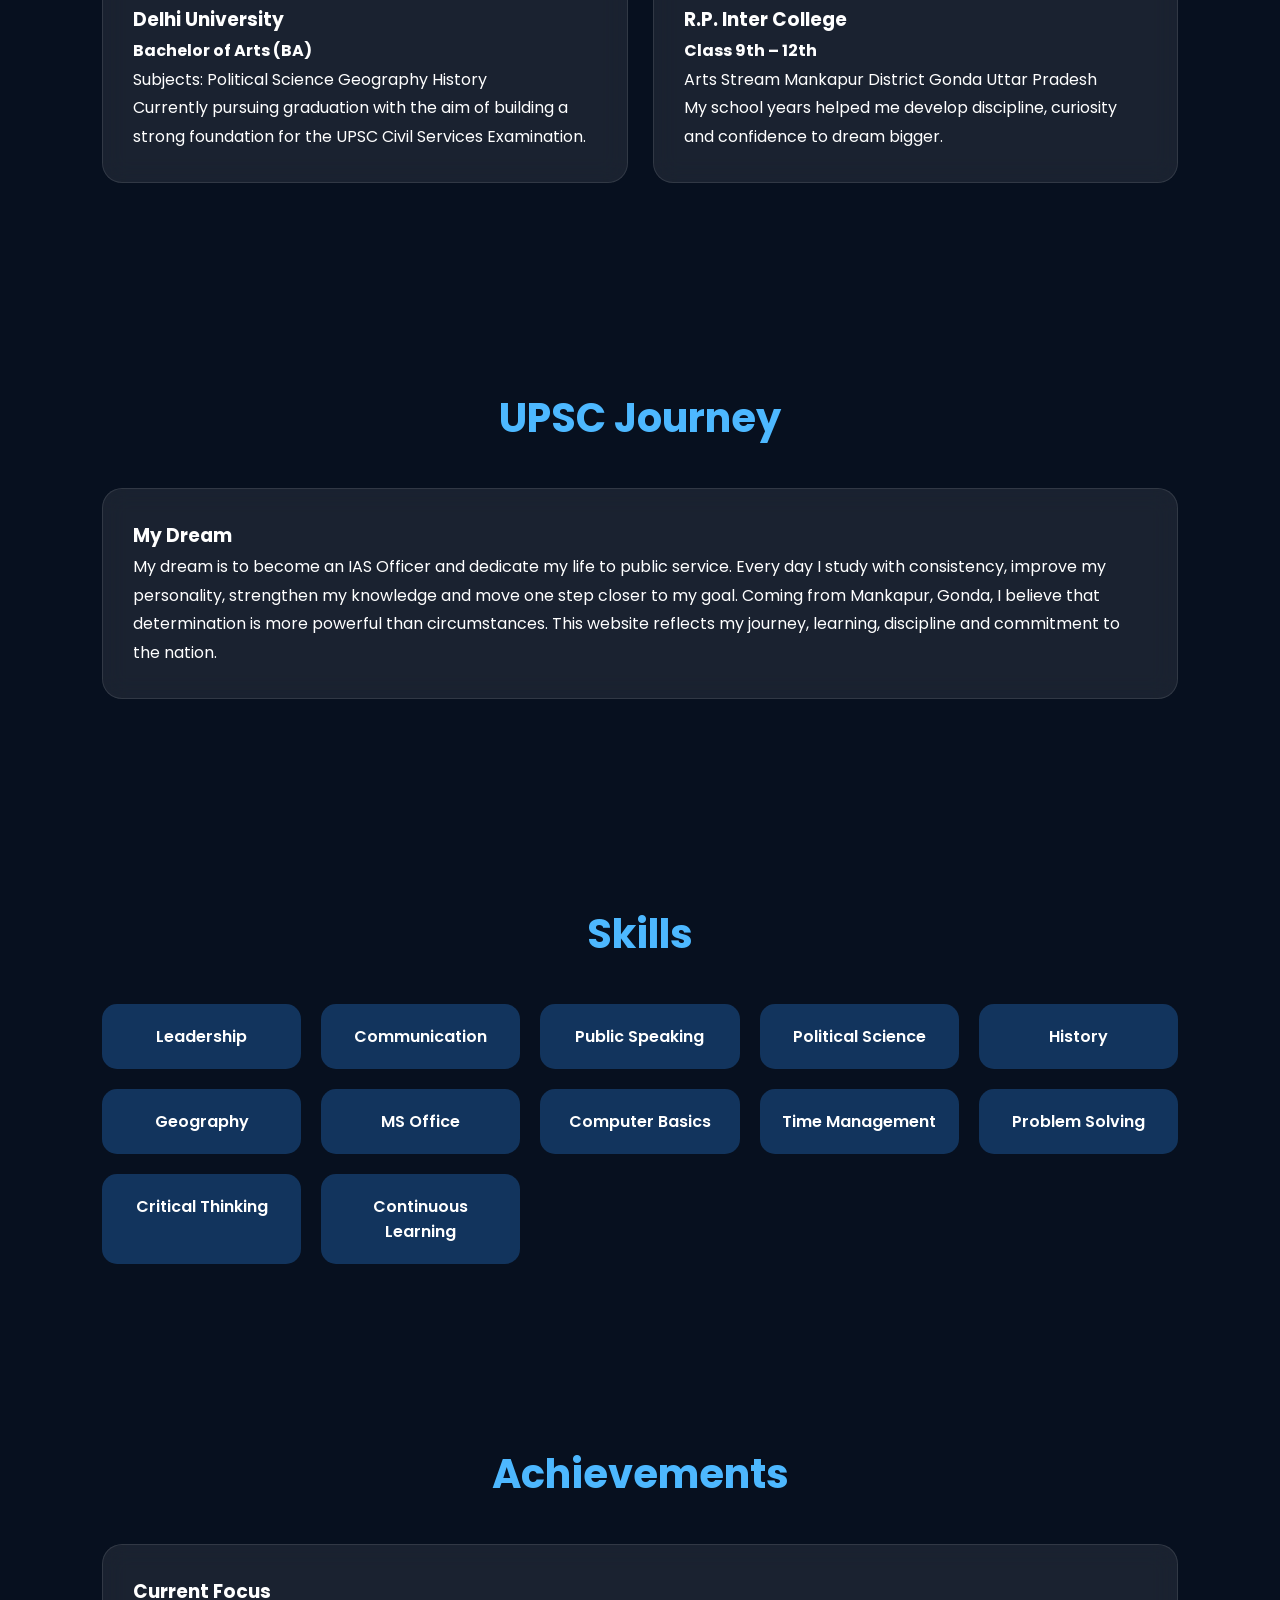
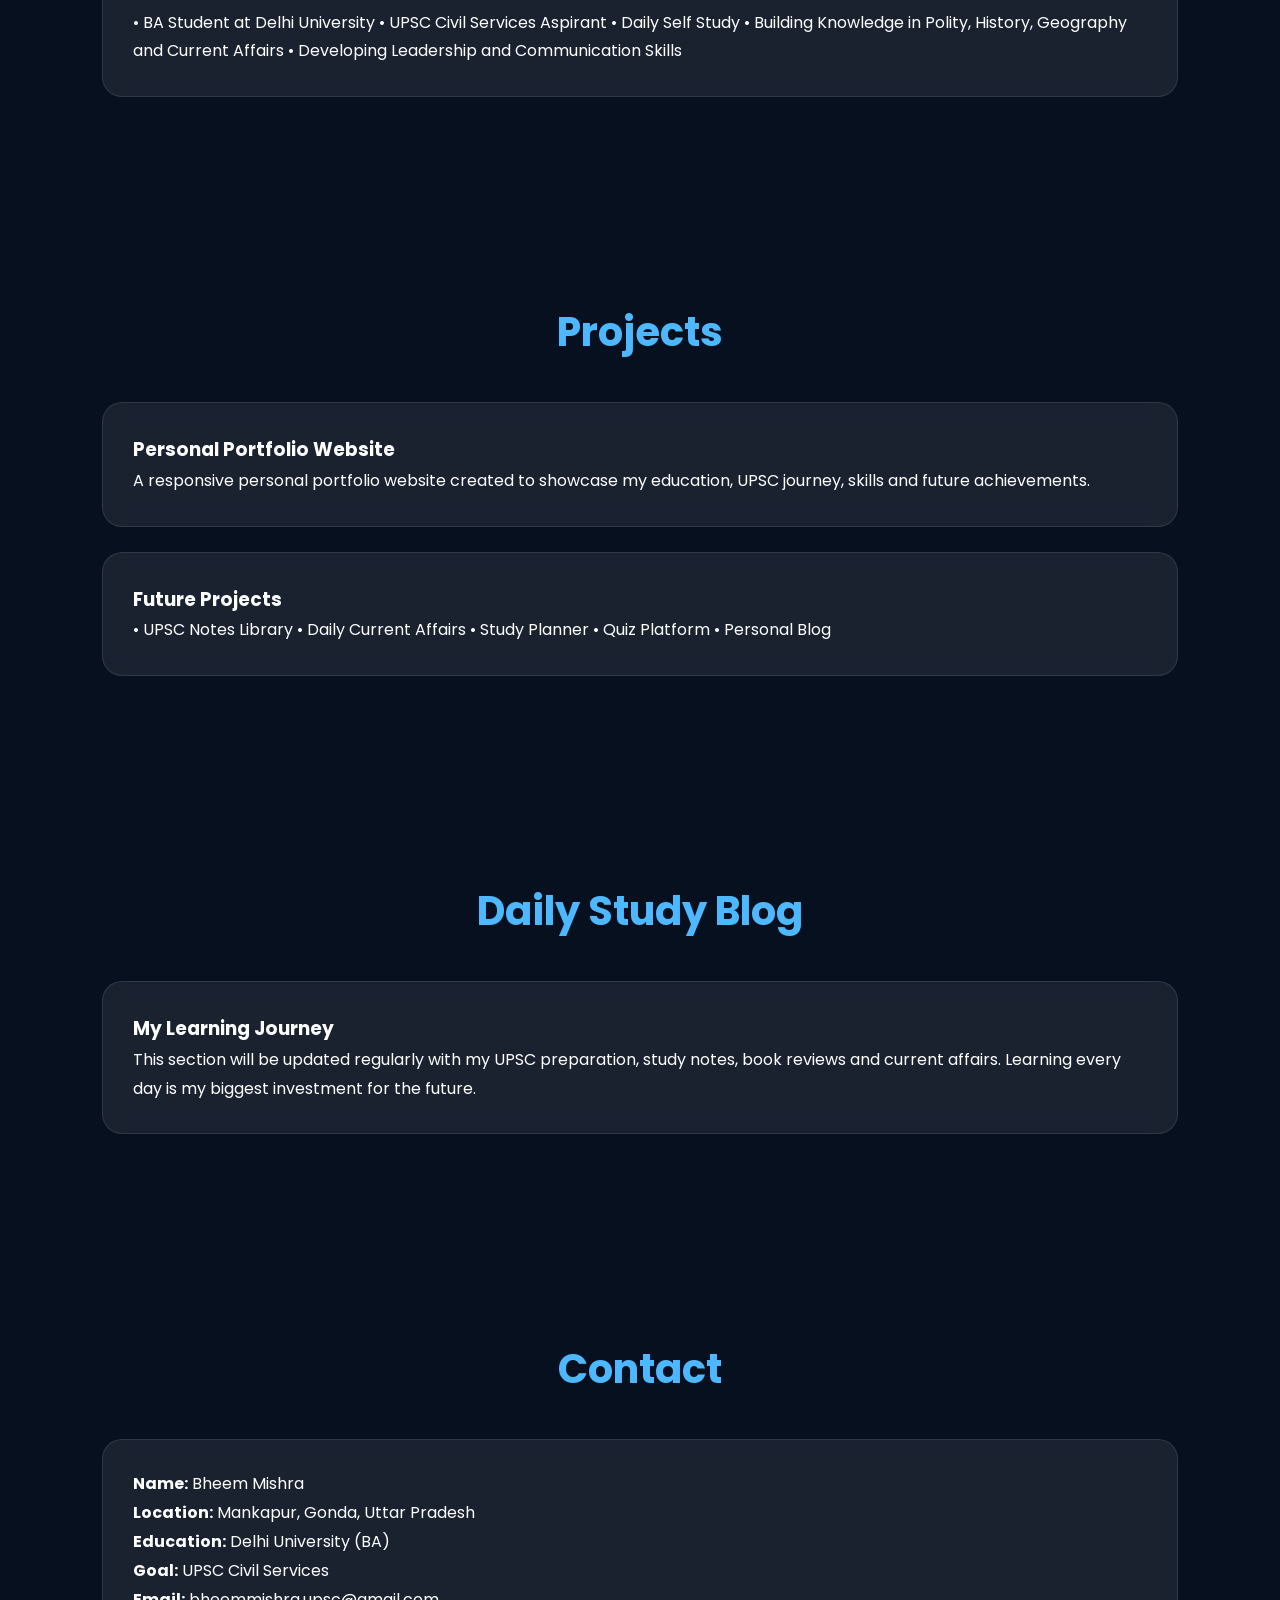
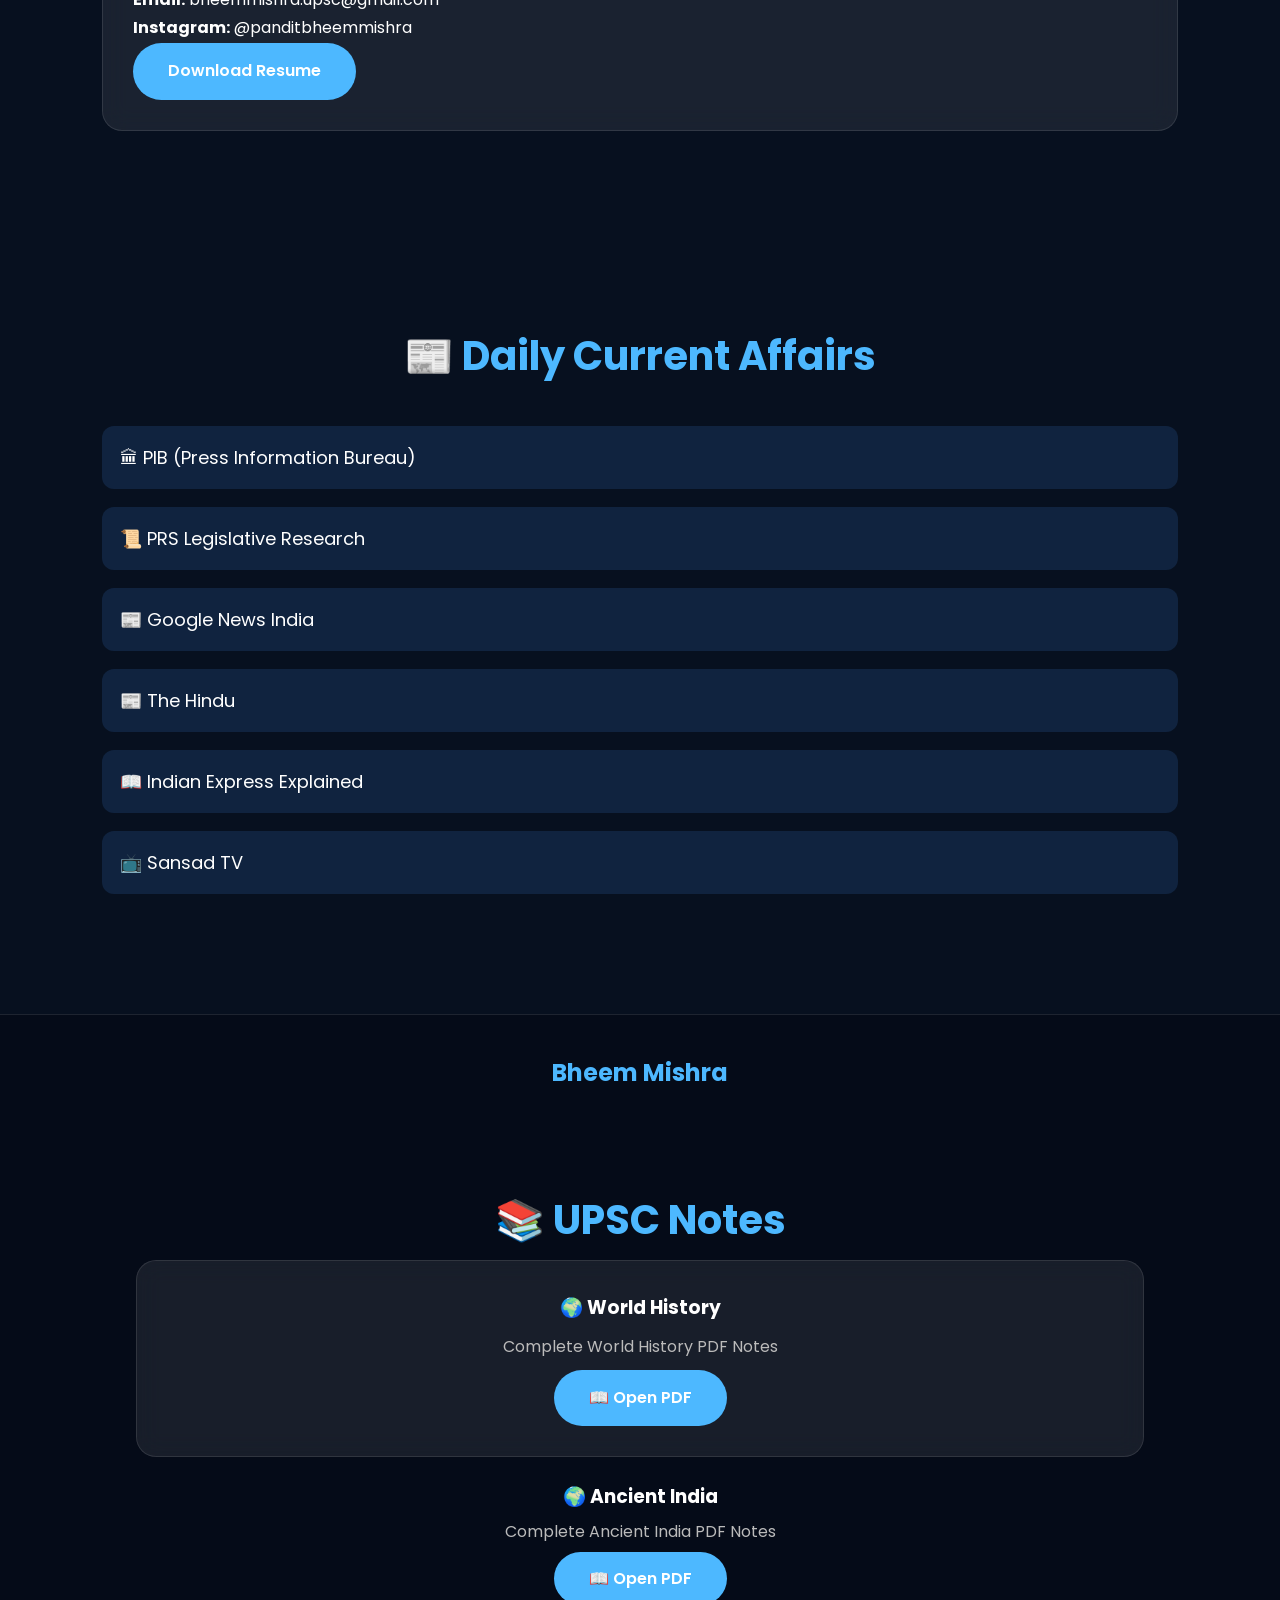
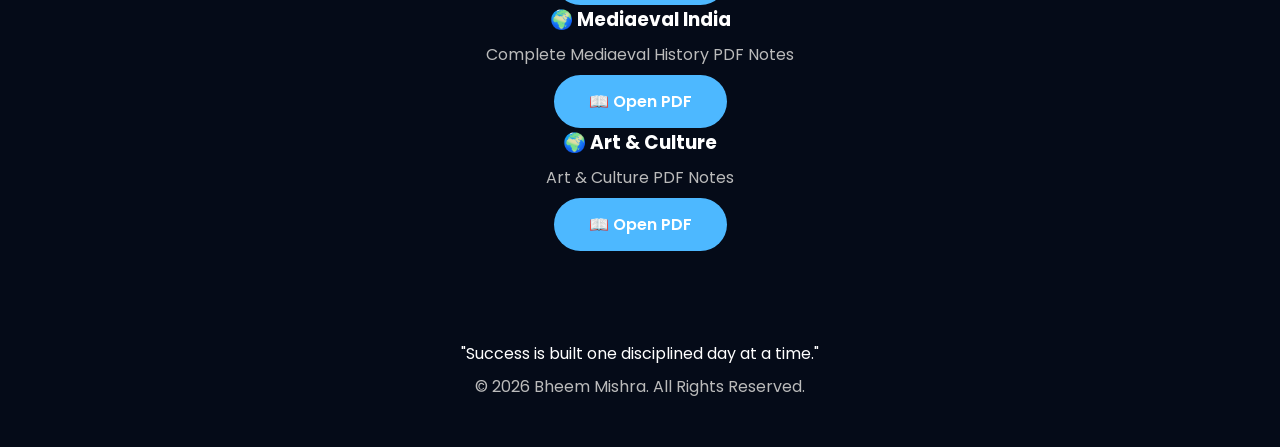
==== commit f1cc1c34: "Update index.html" ====
--- a/index.html
+++ b/index.html
@@ -1,25 +1,20 @@
 <!DOCTYPE html>
 <html lang="en">
+<head>
 
 <link rel="manifest" href="manifest.json">
 <meta name="theme-color" content="#07101f">
-
 <meta charset="UTF-8">
-
 <meta name="viewport" content="width=device-width, initial-scale=1.0">
-
 <title>Bheem Mishra | UPSC Aspirant</title>
 
 <link rel="preconnect" href="https://fonts.googleapis.com">
-
 <link rel="preconnect" href="https://fonts.gstatic.com" crossorigin>
-
 <link href="https://fonts.googleapis.com/css2?family=Poppins:wght@300;400;500;600;700;800&display=swap" rel="stylesheet">
-
 <link rel="stylesheet" href="style.css">
 
 </head>
-
+<body>
 <script type="module" src="protect.js"></script><body>
 
 <header>
@@ -76,9 +71,7 @@
 
 </p>
 
-<a href="#about" class="btn">
-
-Know More<a href="#about" class="btn">Know More</a>
+<a href="#about" class="btn">Know More</a>
 
 <div class="countdown-box">
     <h2>🎯 UPSC Prelims 2027</h2>
@@ -478,10 +471,10 @@
 
 </div>
 
-</div>
-  <script src="script.js"></script>
-
-</bod<script type="module" src="auth.js"></script>
+</div><script src="script.js"></script>
+<script type="module" src="auth.js"></script>
 <script type="module" src="protect.js"></script>
 
+</body>
 </html>
+
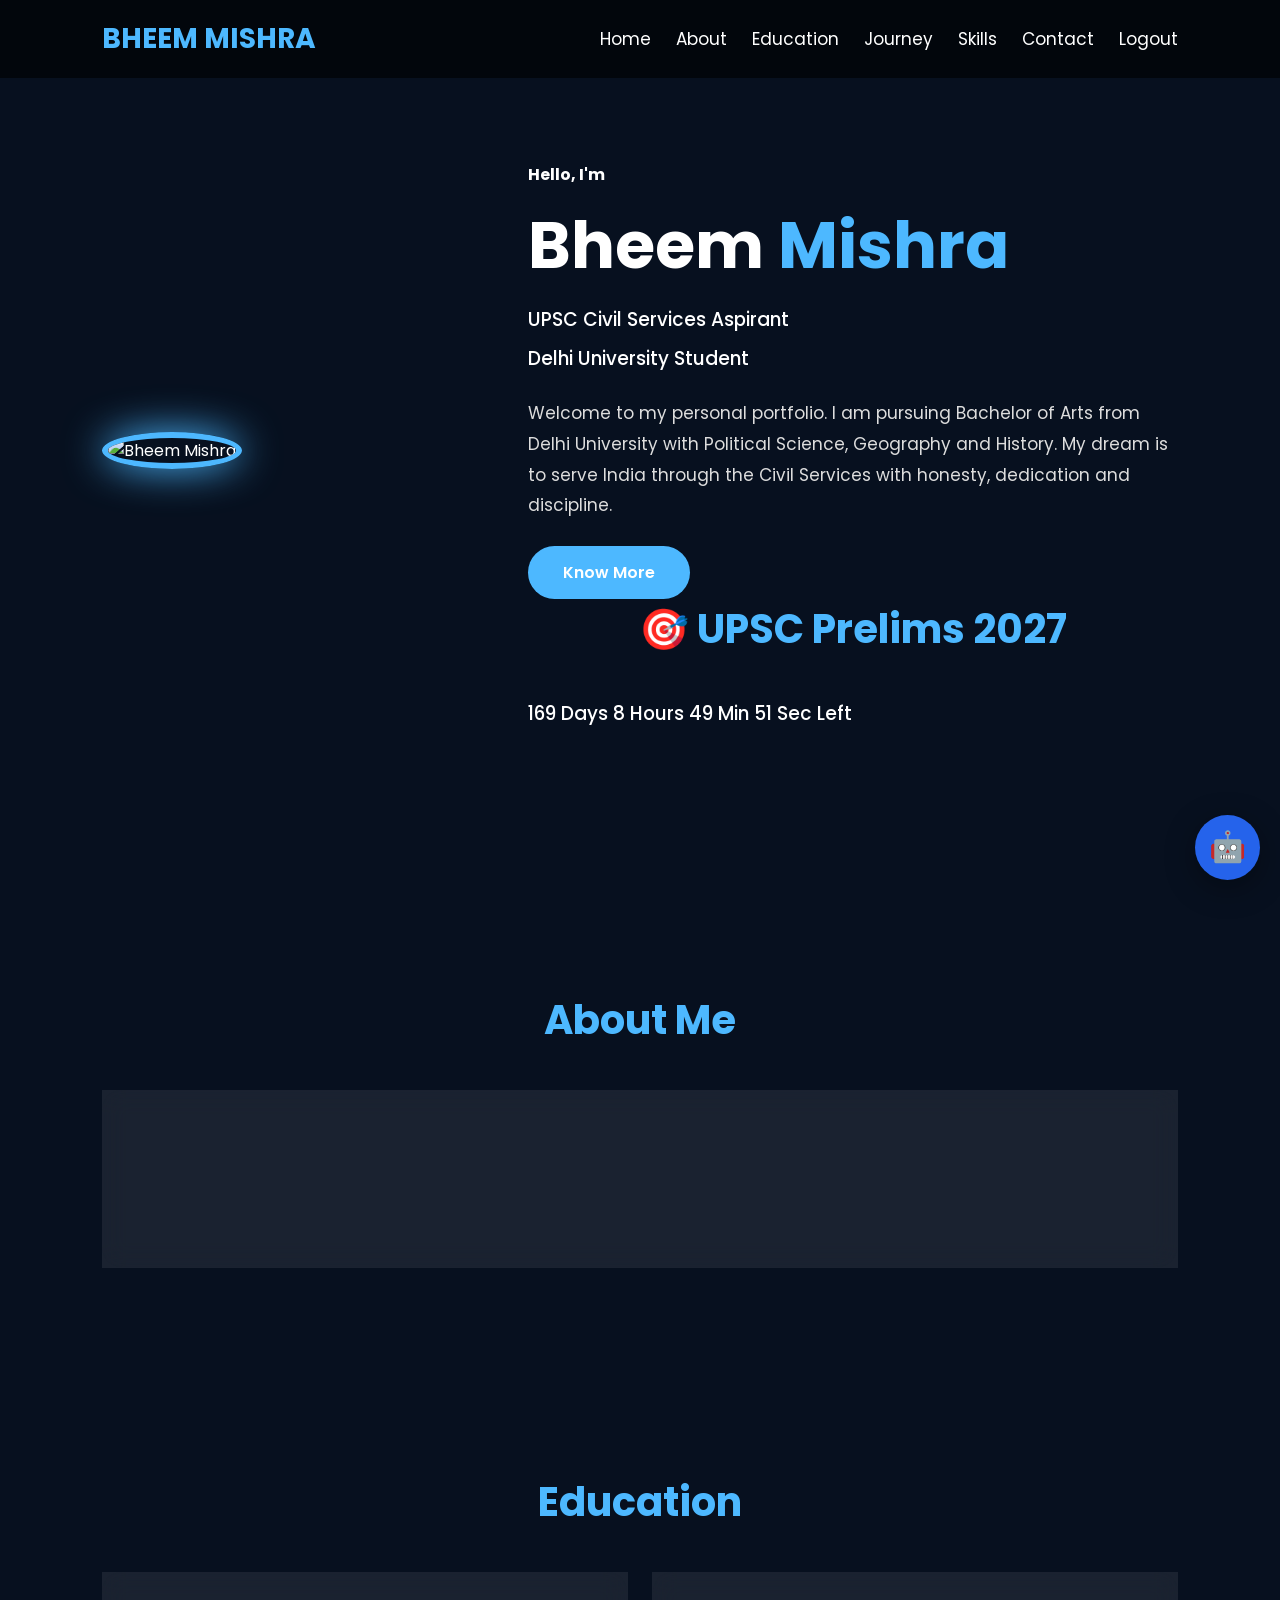
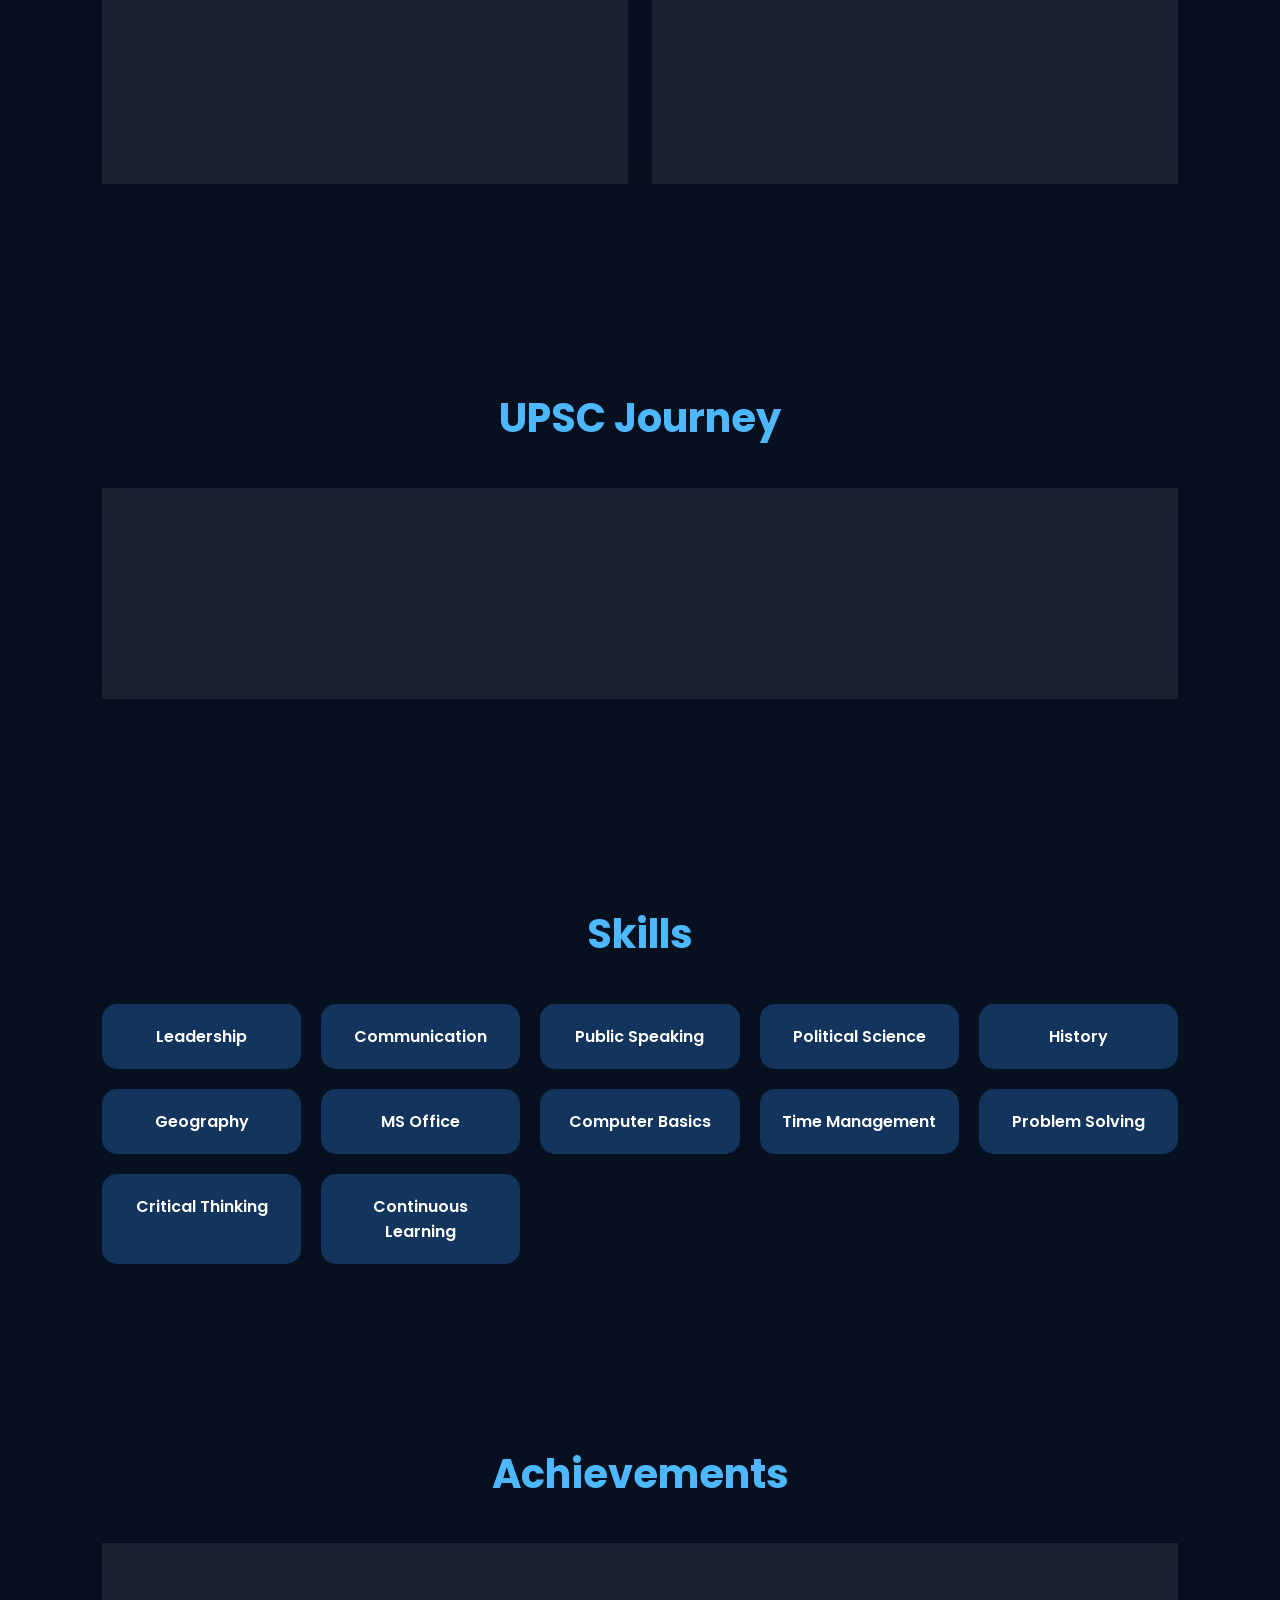
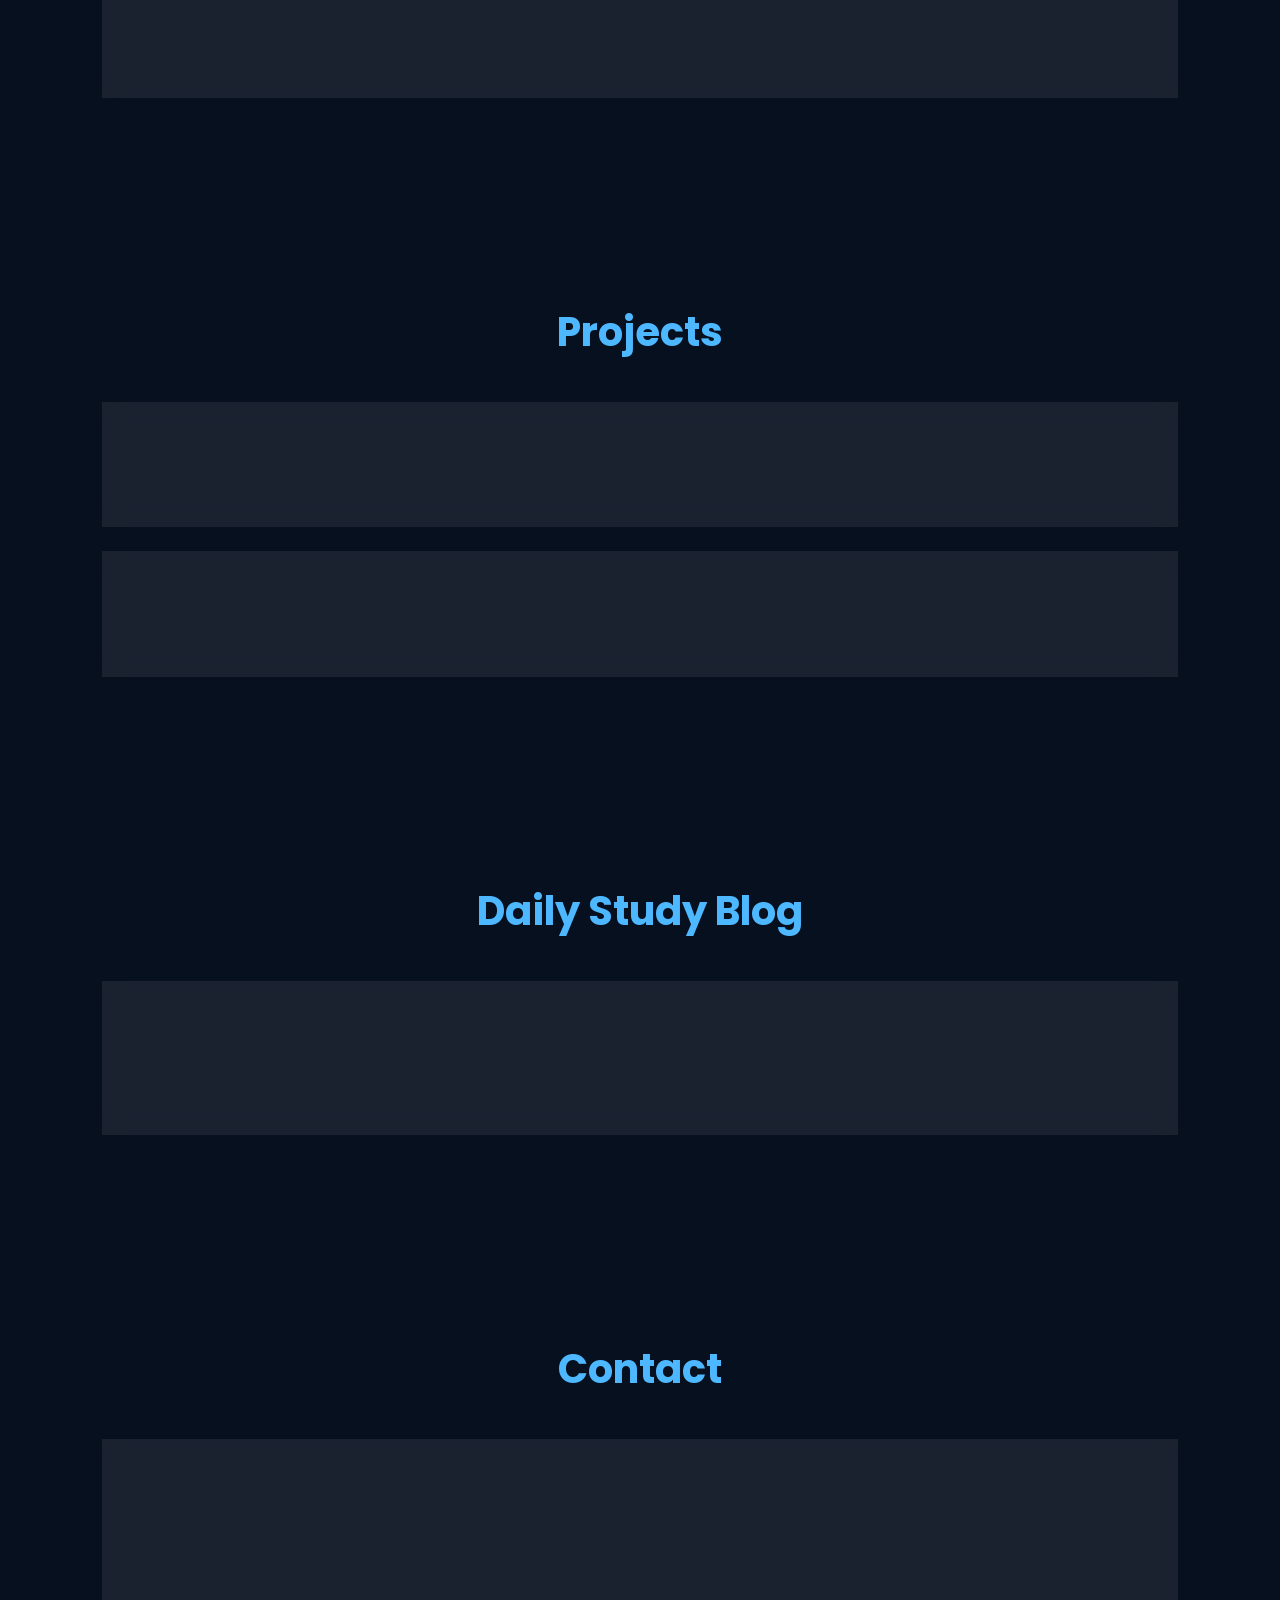
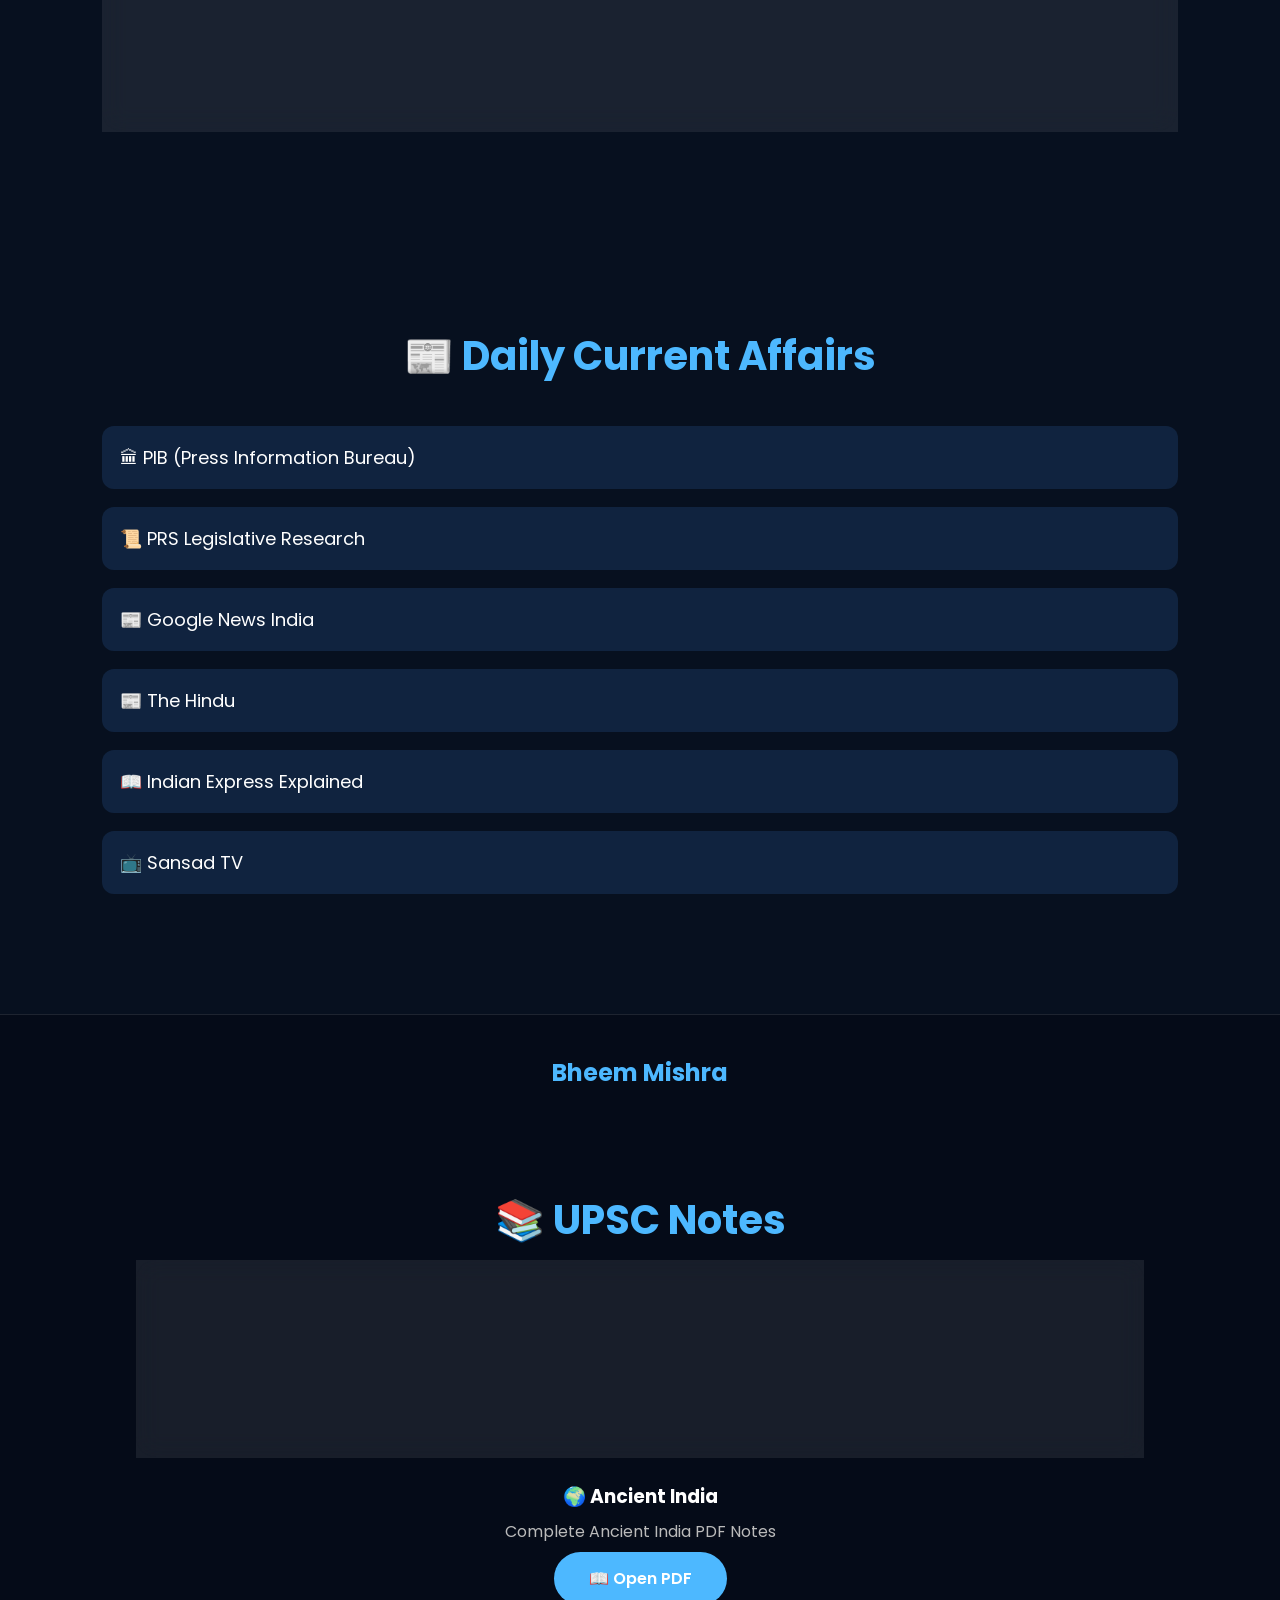
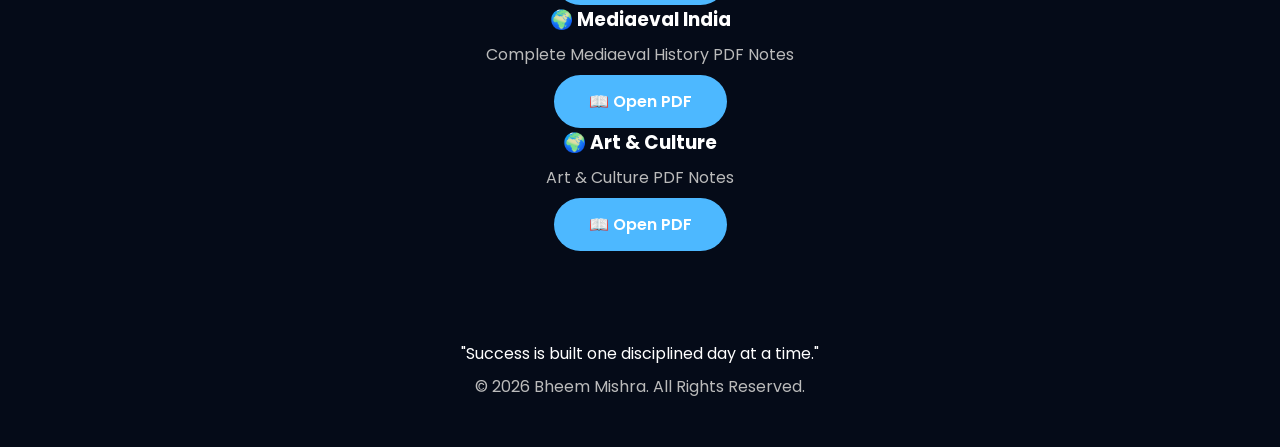
==== commit 83388a9b: "Update index.html" ====
--- a/index.html
+++ b/index.html
@@ -423,7 +423,7 @@
 
 <div>
 
-<h3>Bheem AI</h3>
+<h3>📚 Model Practice</h3>
 
 <p class="online">🟢 Online</p>
 
@@ -435,13 +435,21 @@
 
 <div id="chat-body">
 
-<div class="bot">
-
-👋 Hello Bheem!
-
-I am your UPSC Assistant.
-
-Ask me anything.
+<div class="bot" id="practiceBox">
+
+<h3>📚 Model Practice</h3>
+
+<p>Welcome to UPSC Model Practice.</p>
+
+<p>Practice one question at a time.</p>
+
+<p>🟢 Correct Answer = Green</p>
+
+<p>🔴 Wrong Answer = Red</p>
+
+<button id="startPractice" class="btn">
+🚀 Start Practice
+</button>
 
 <span class="time">Now</span>
 
